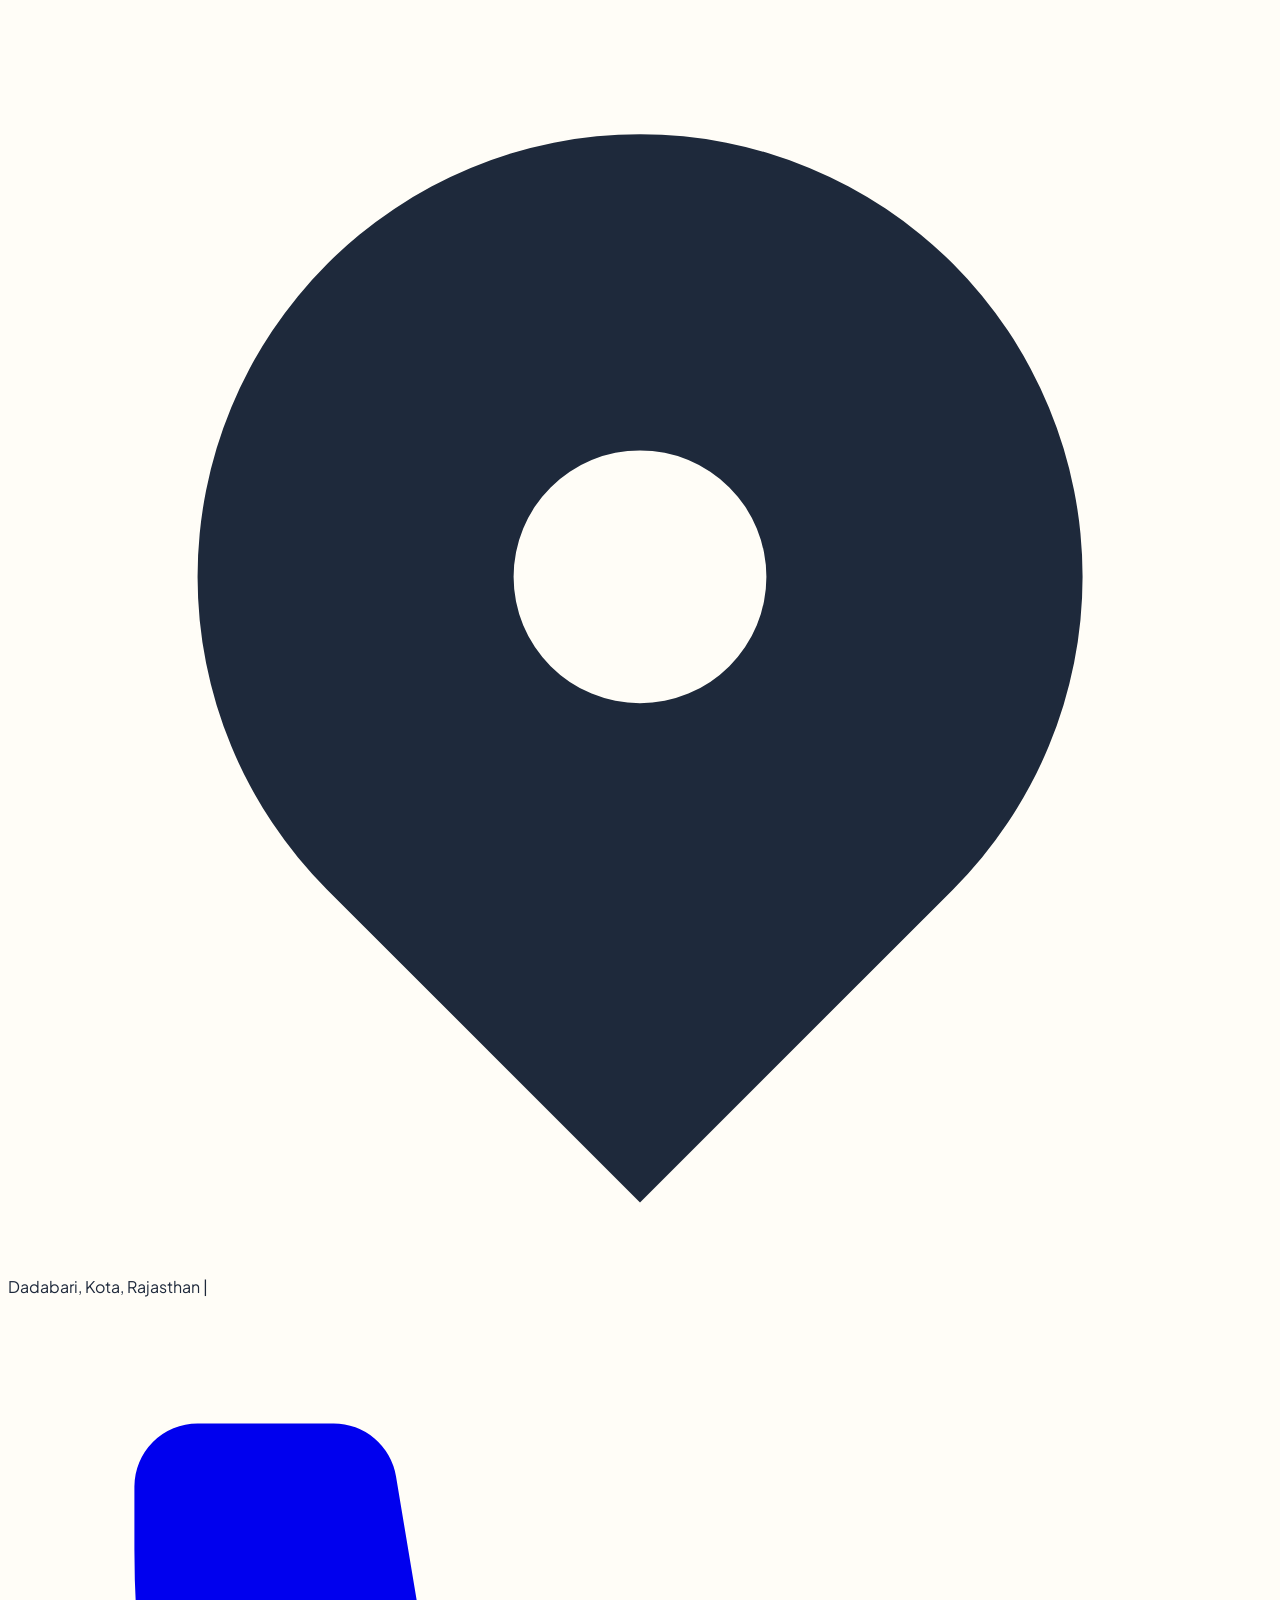
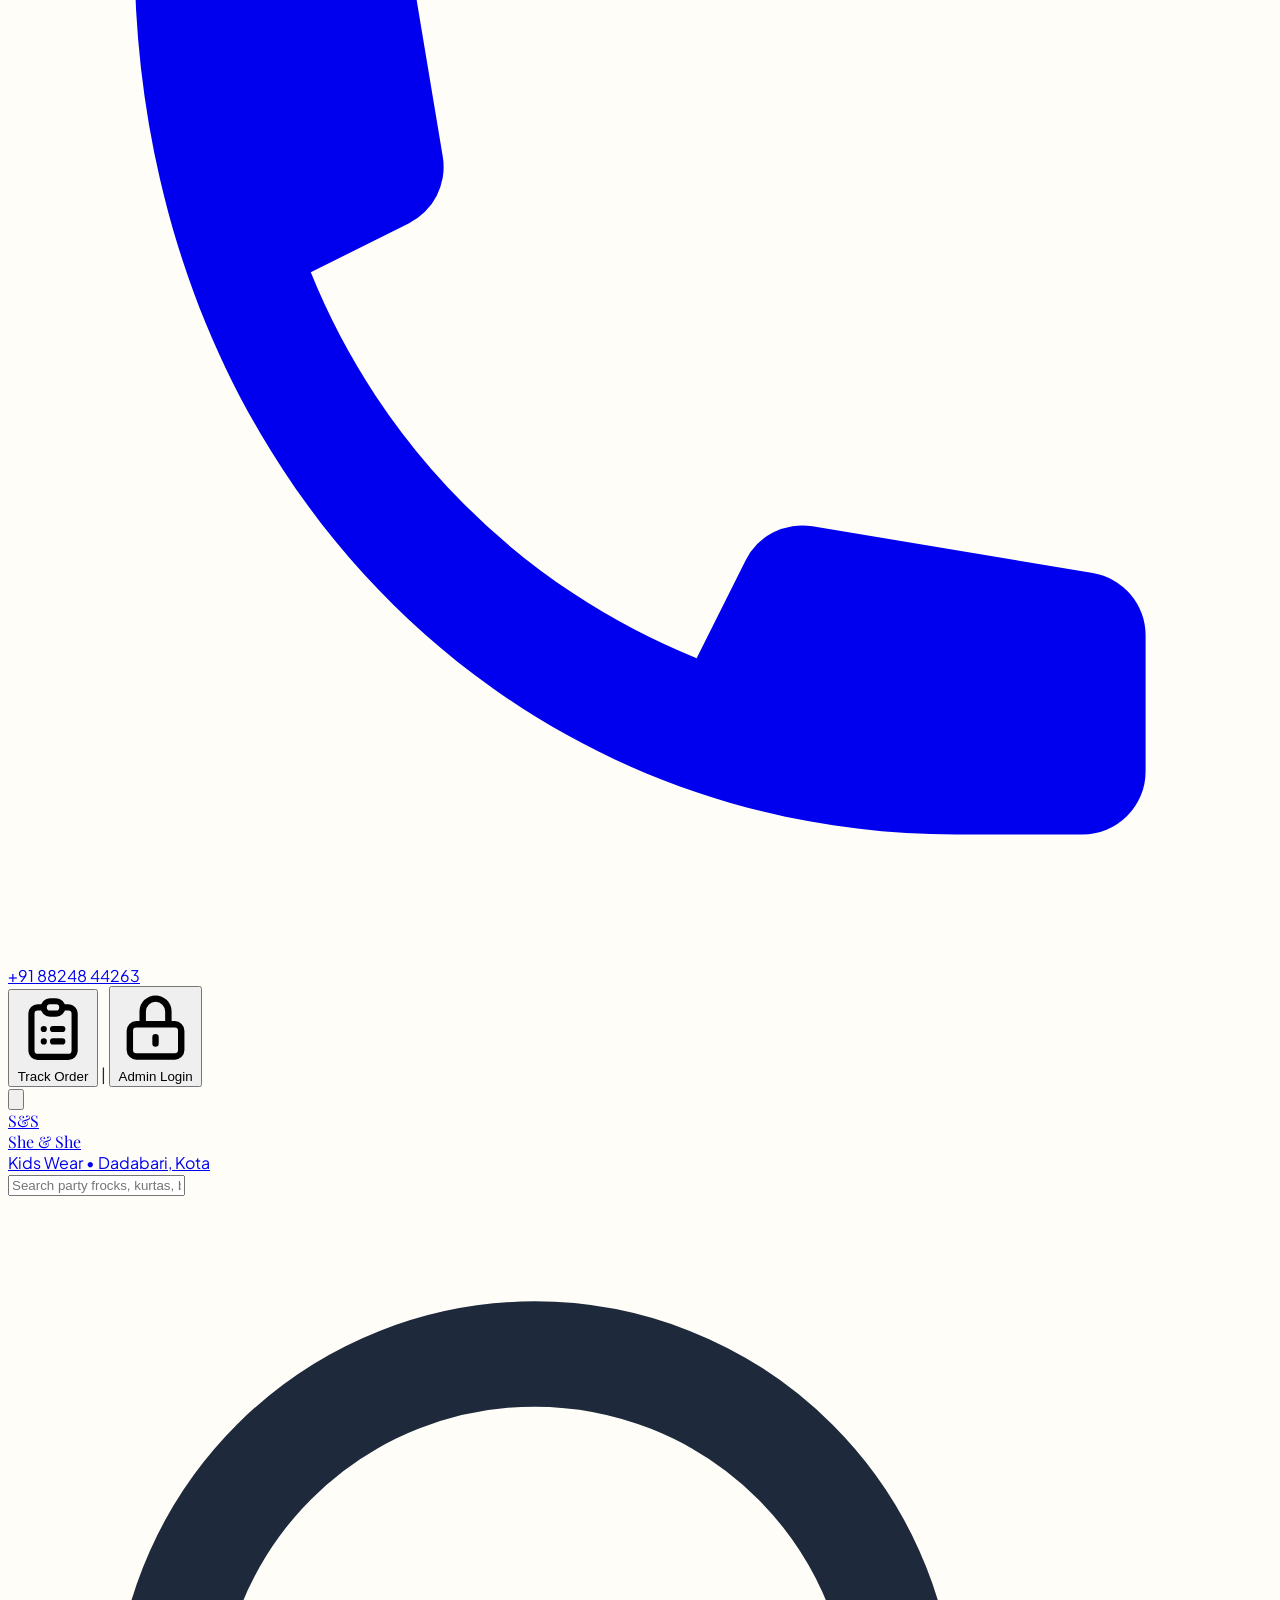
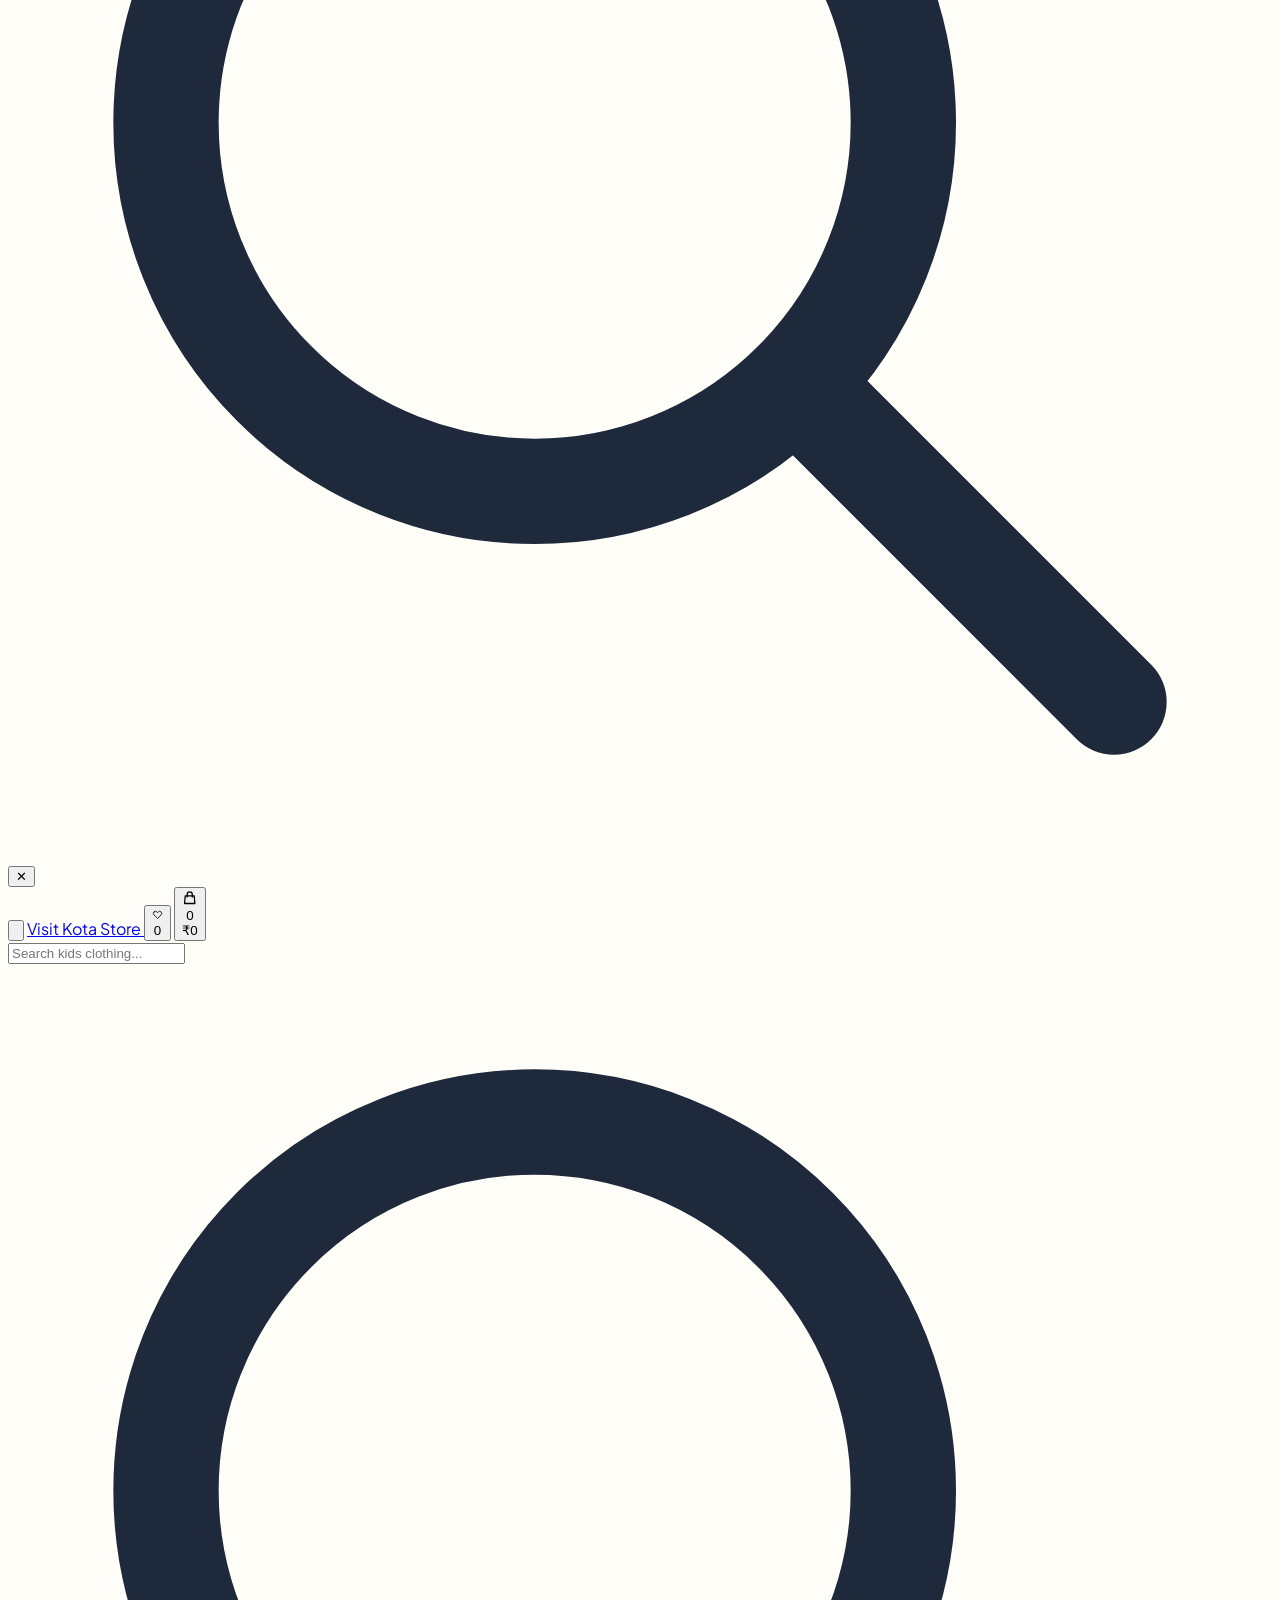
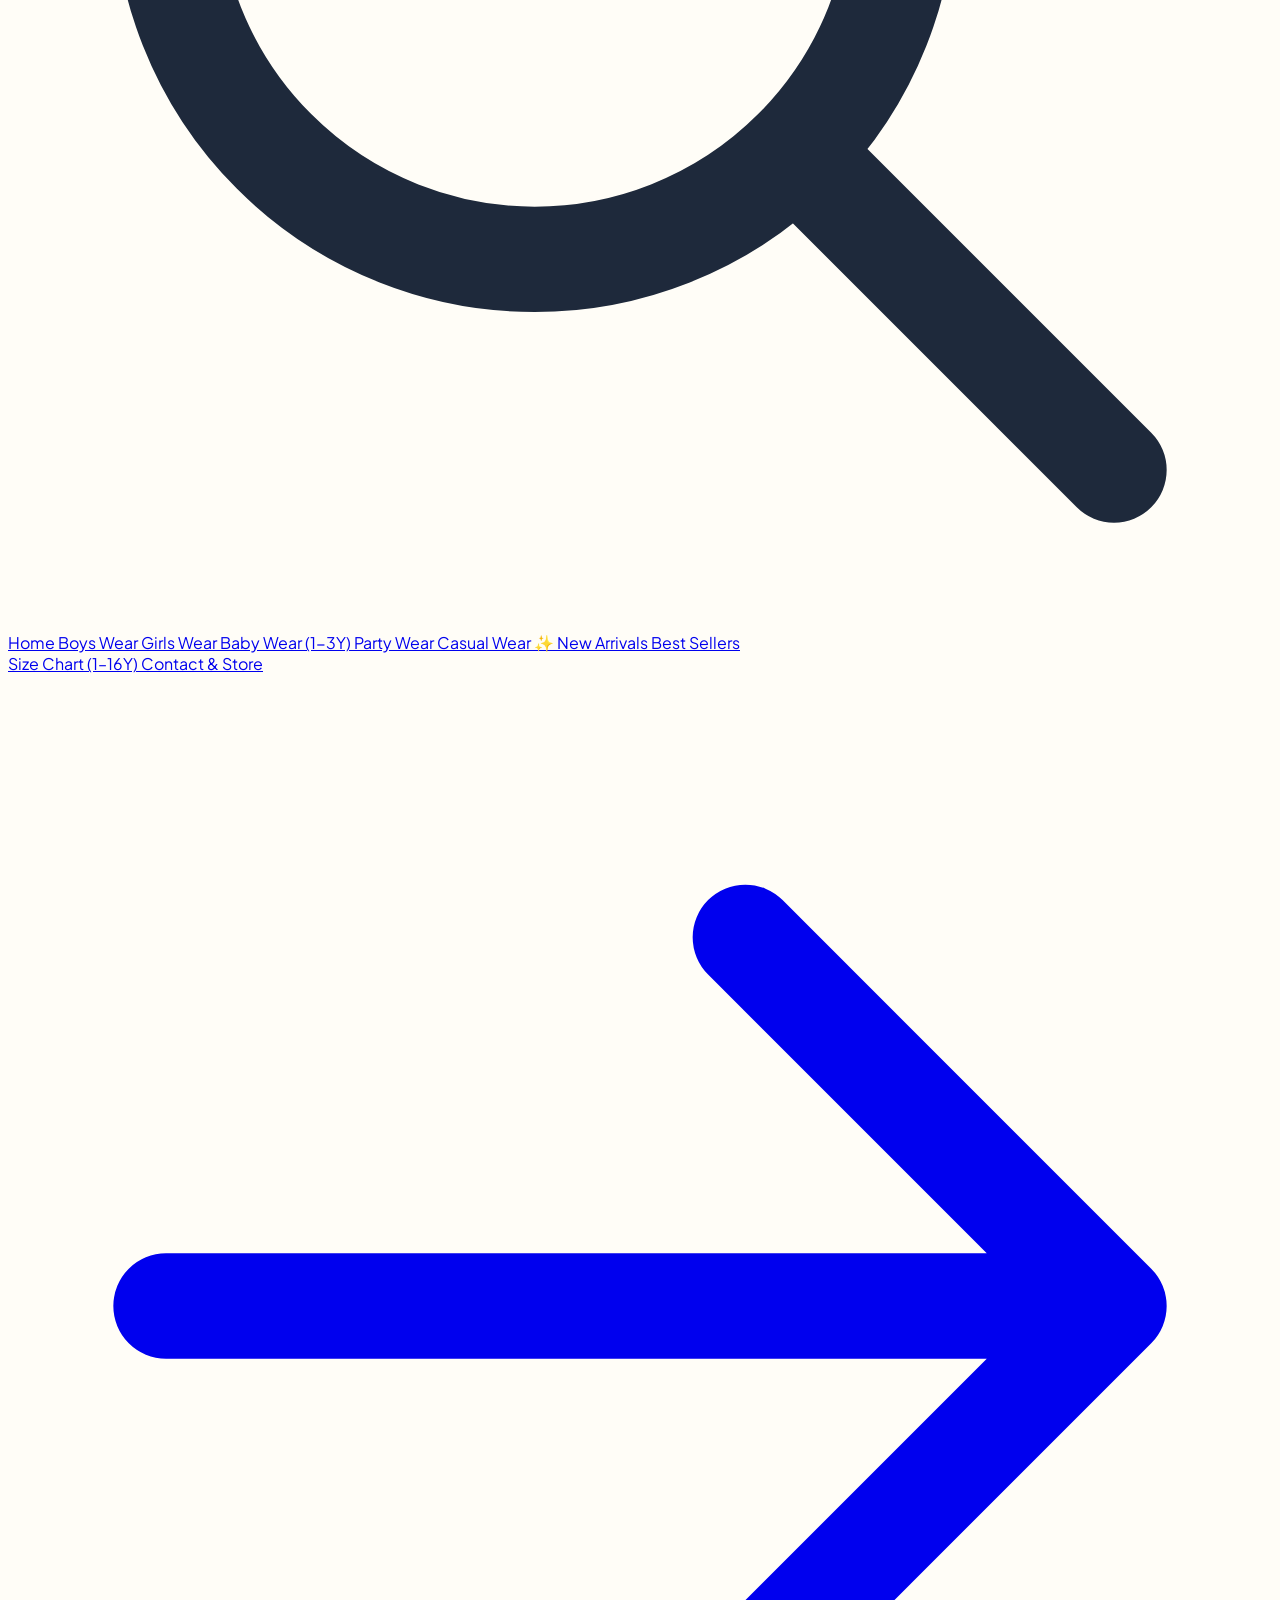
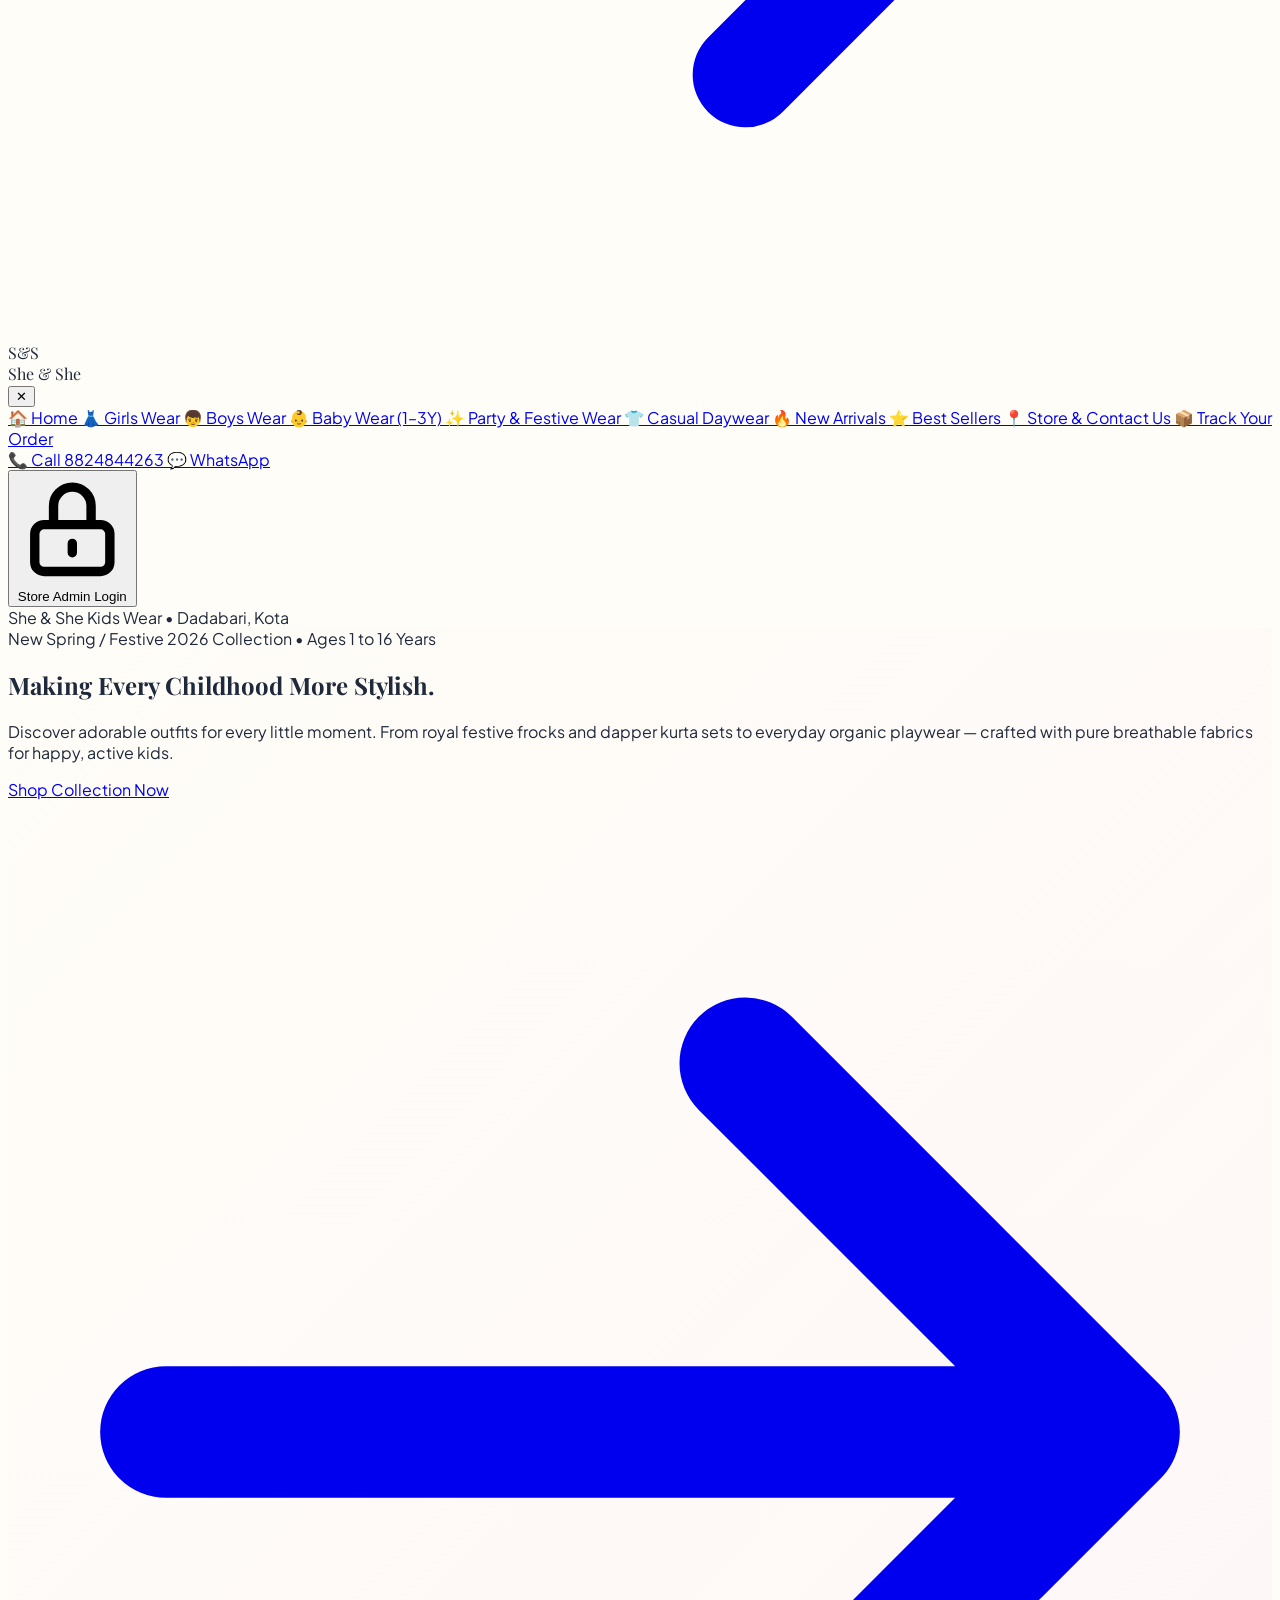
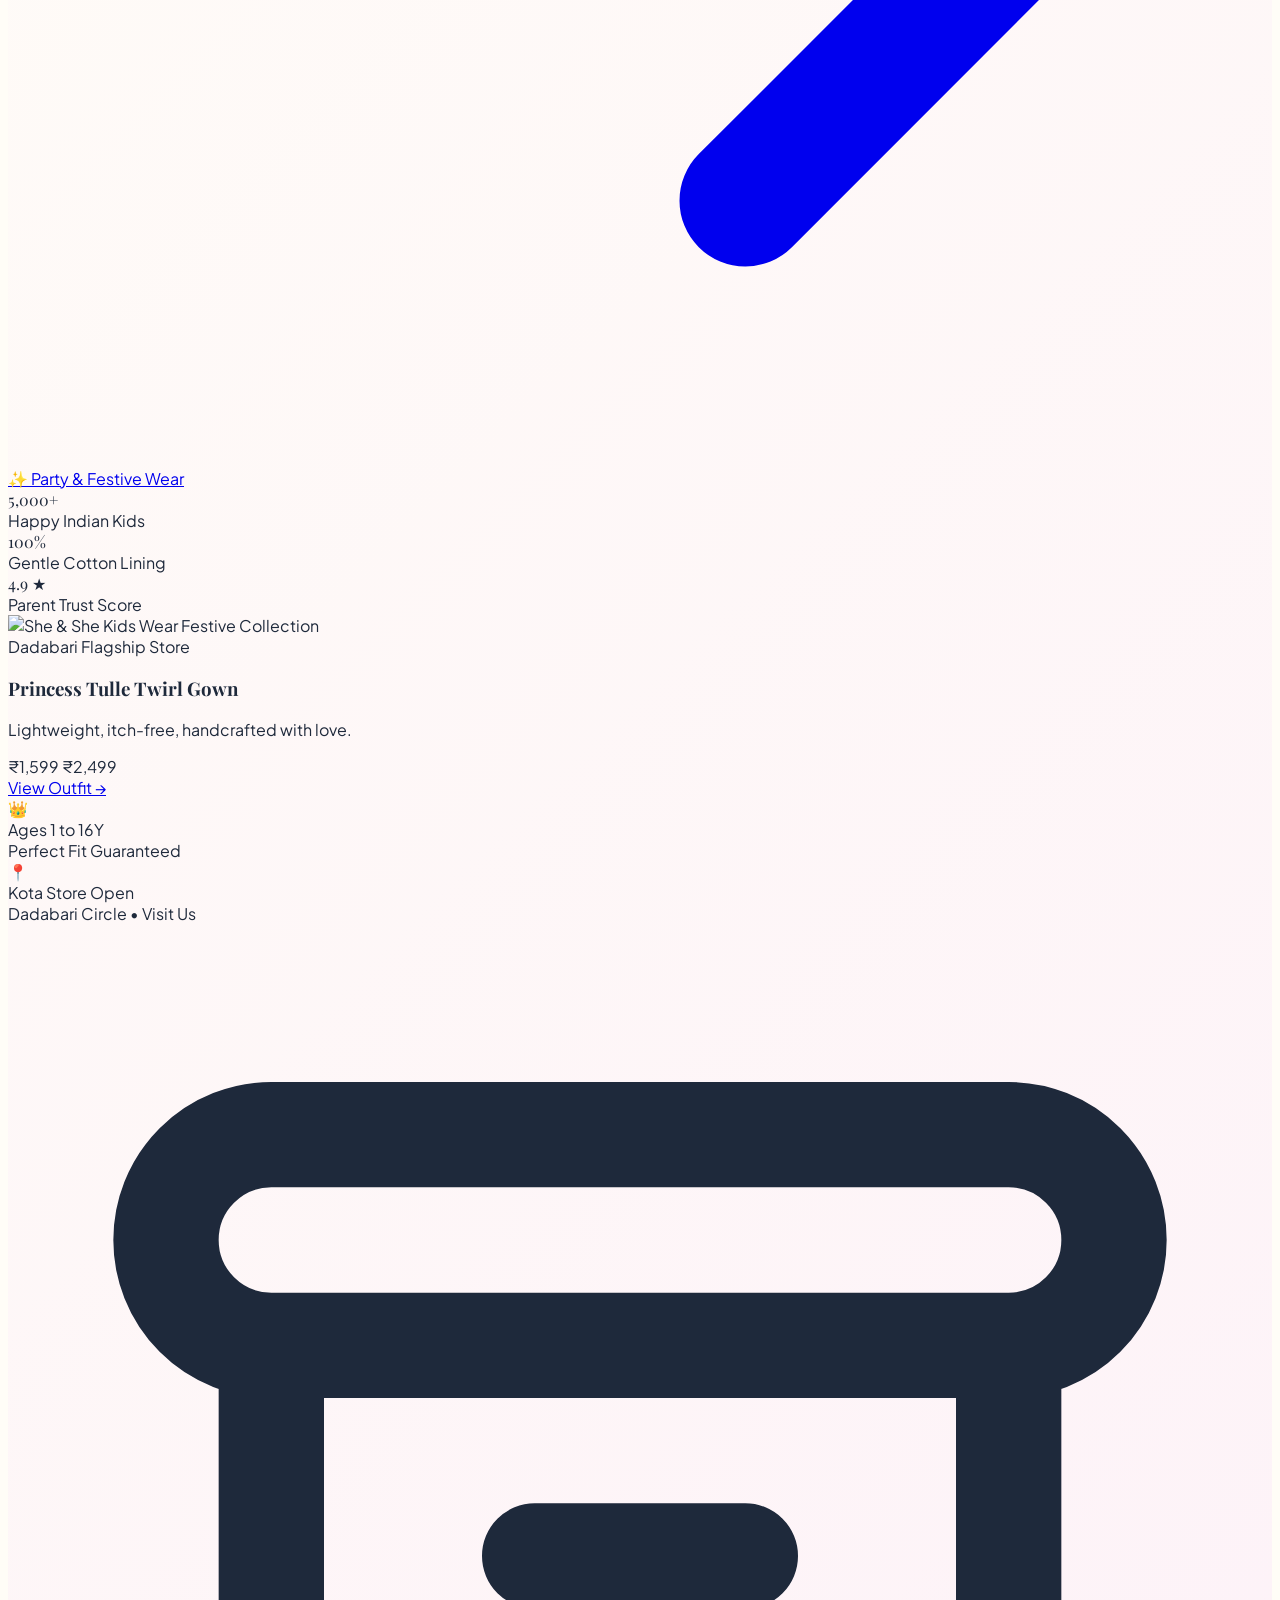
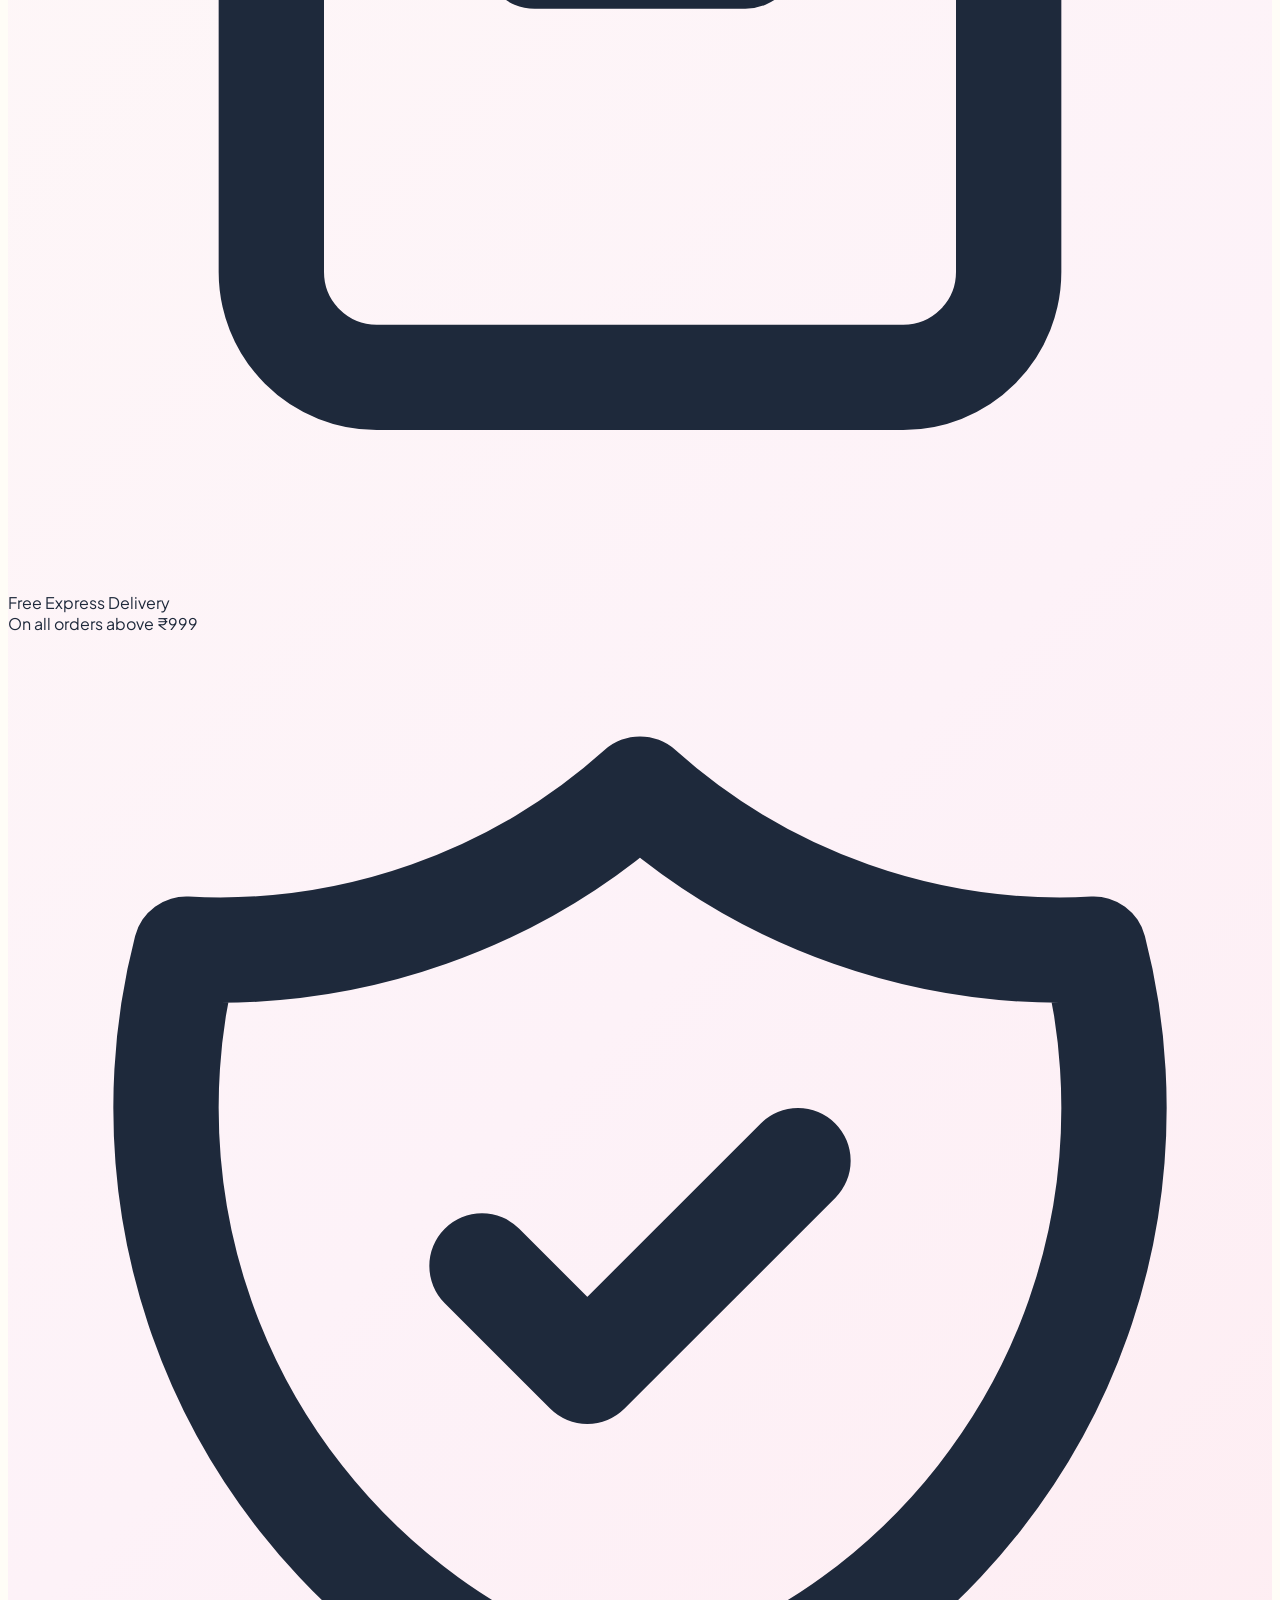
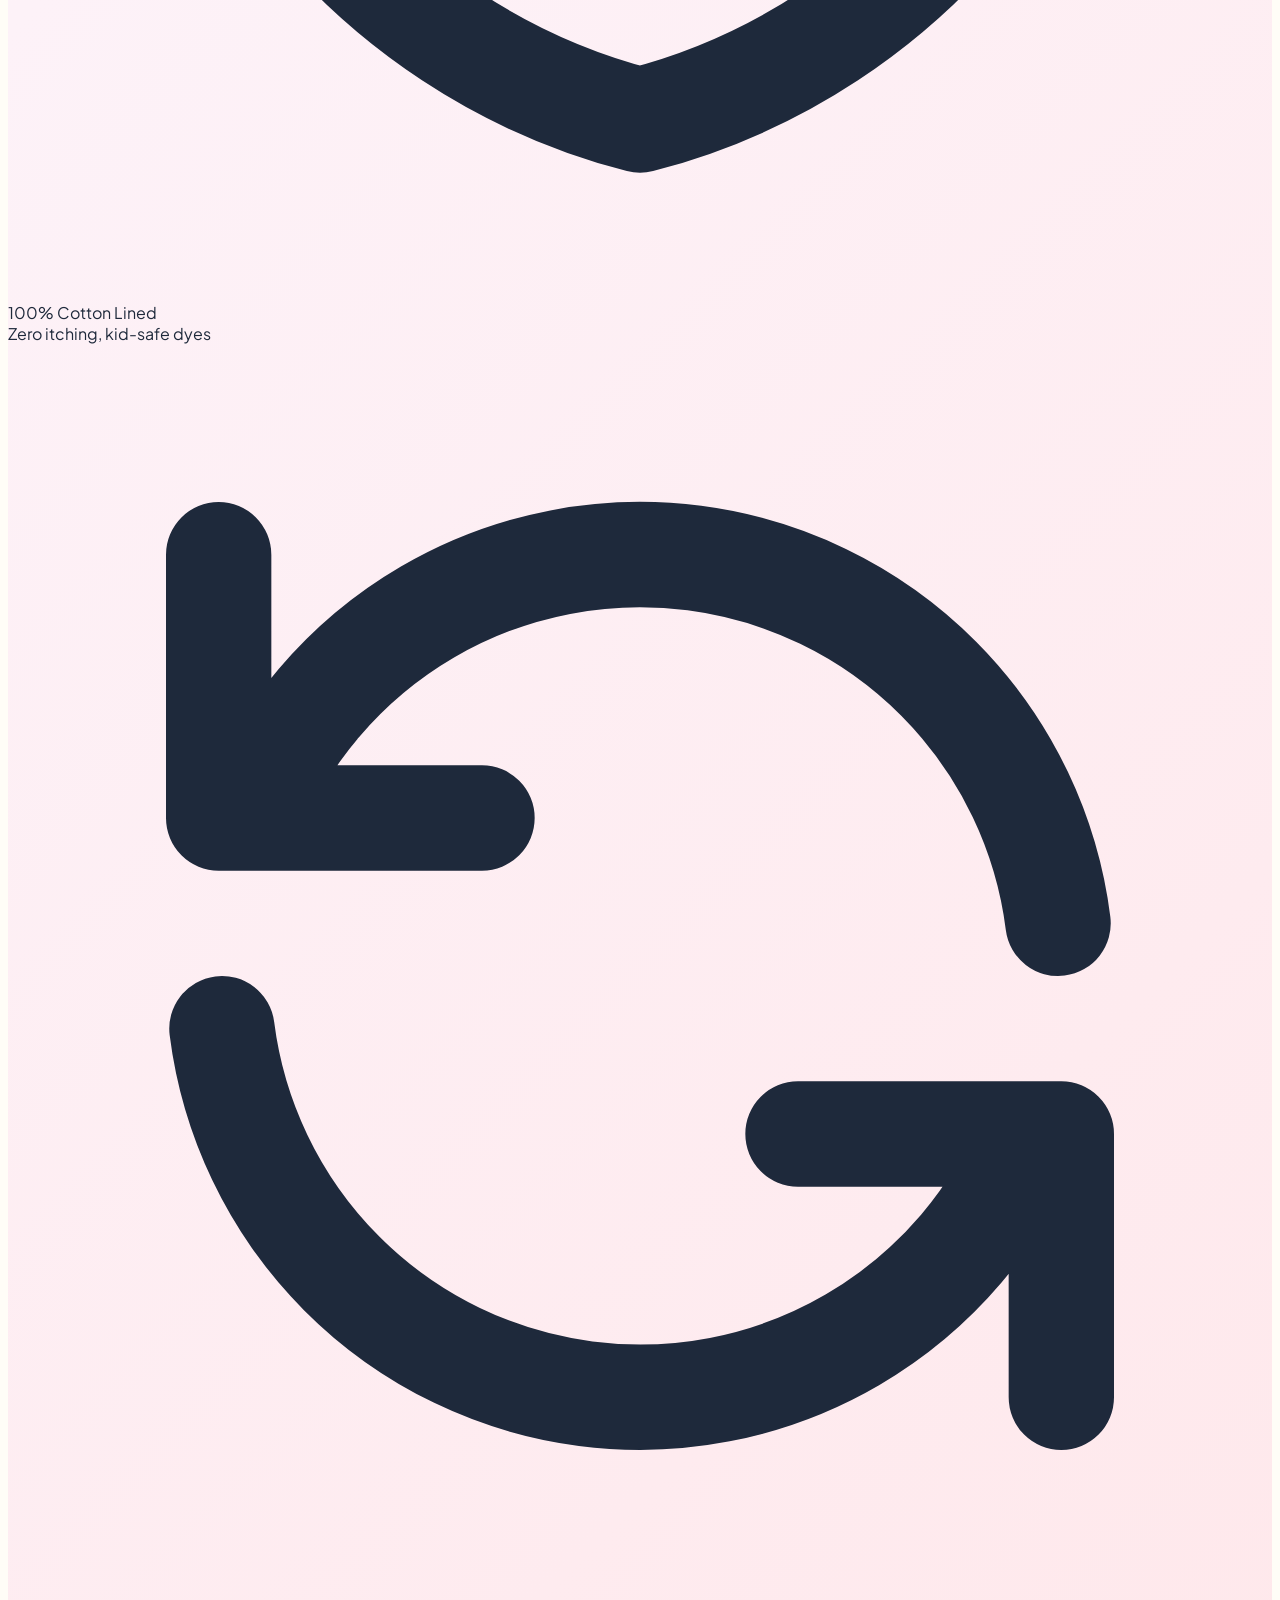
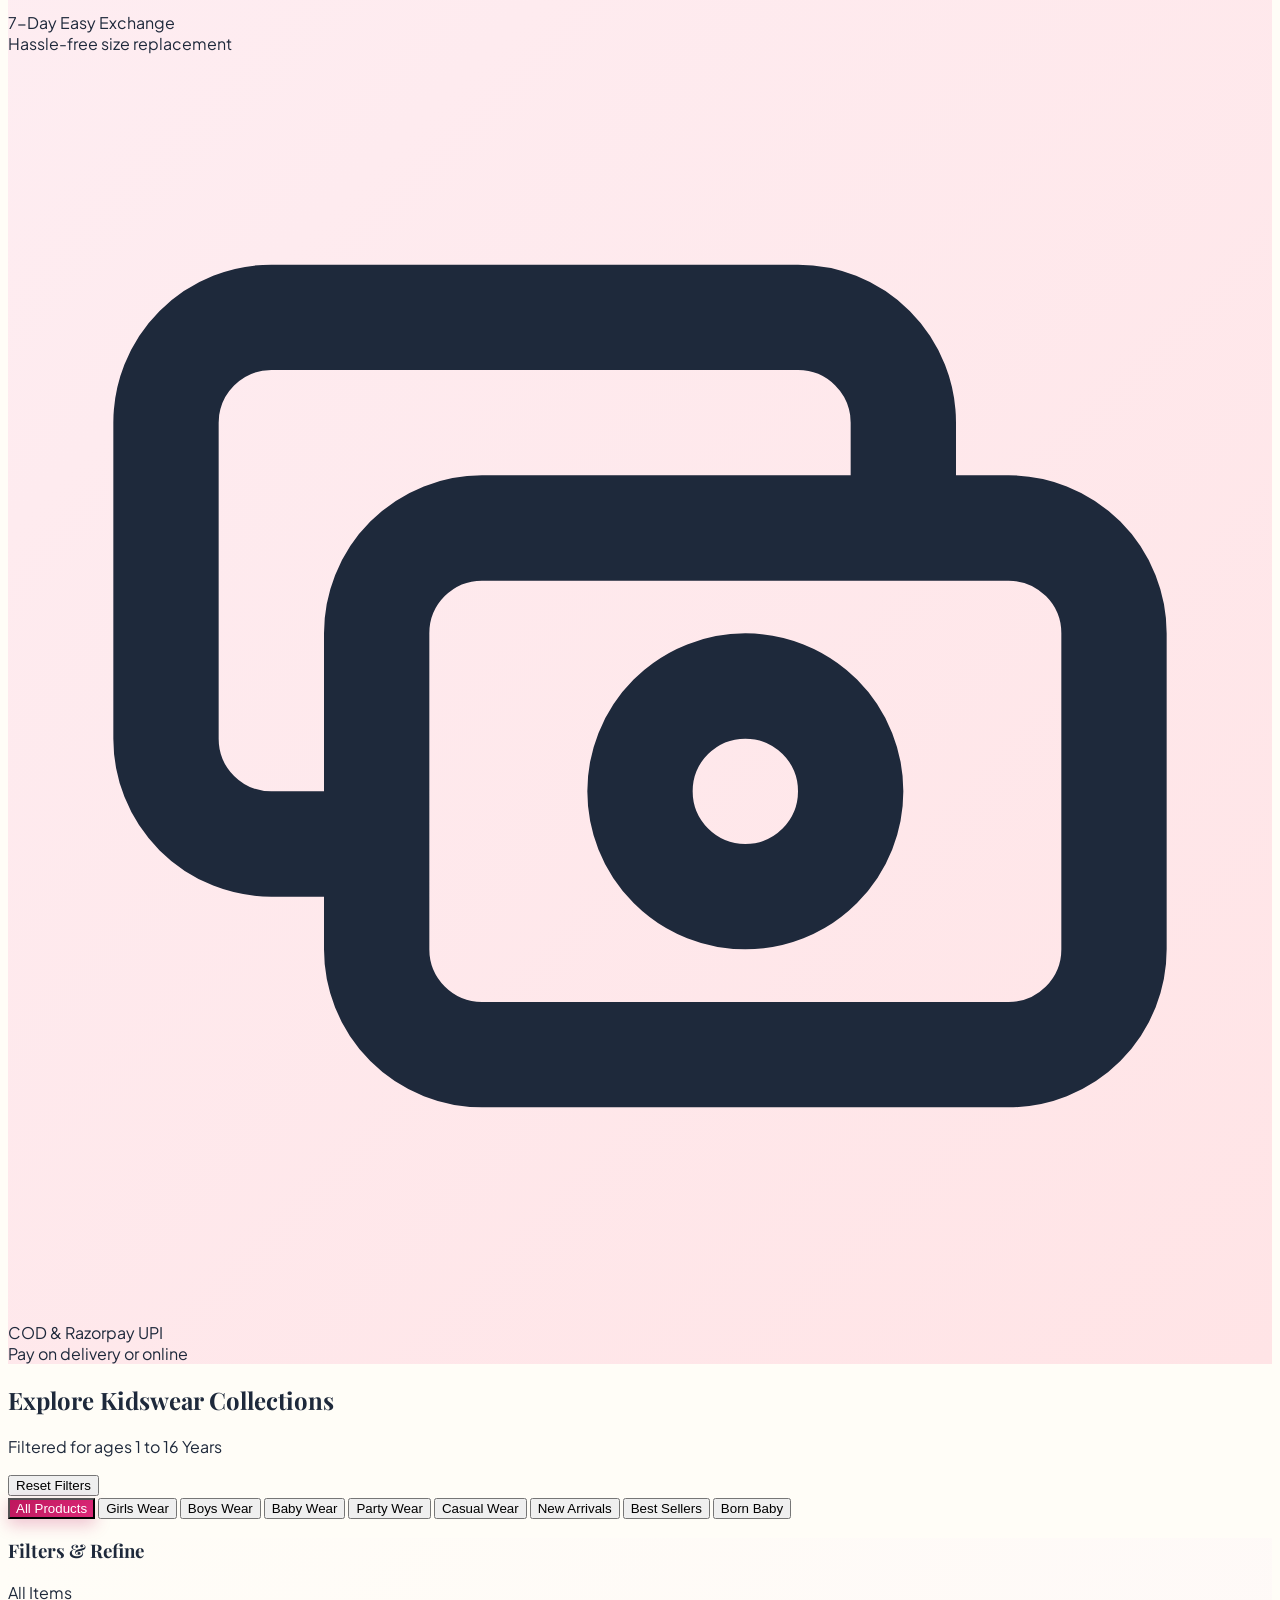
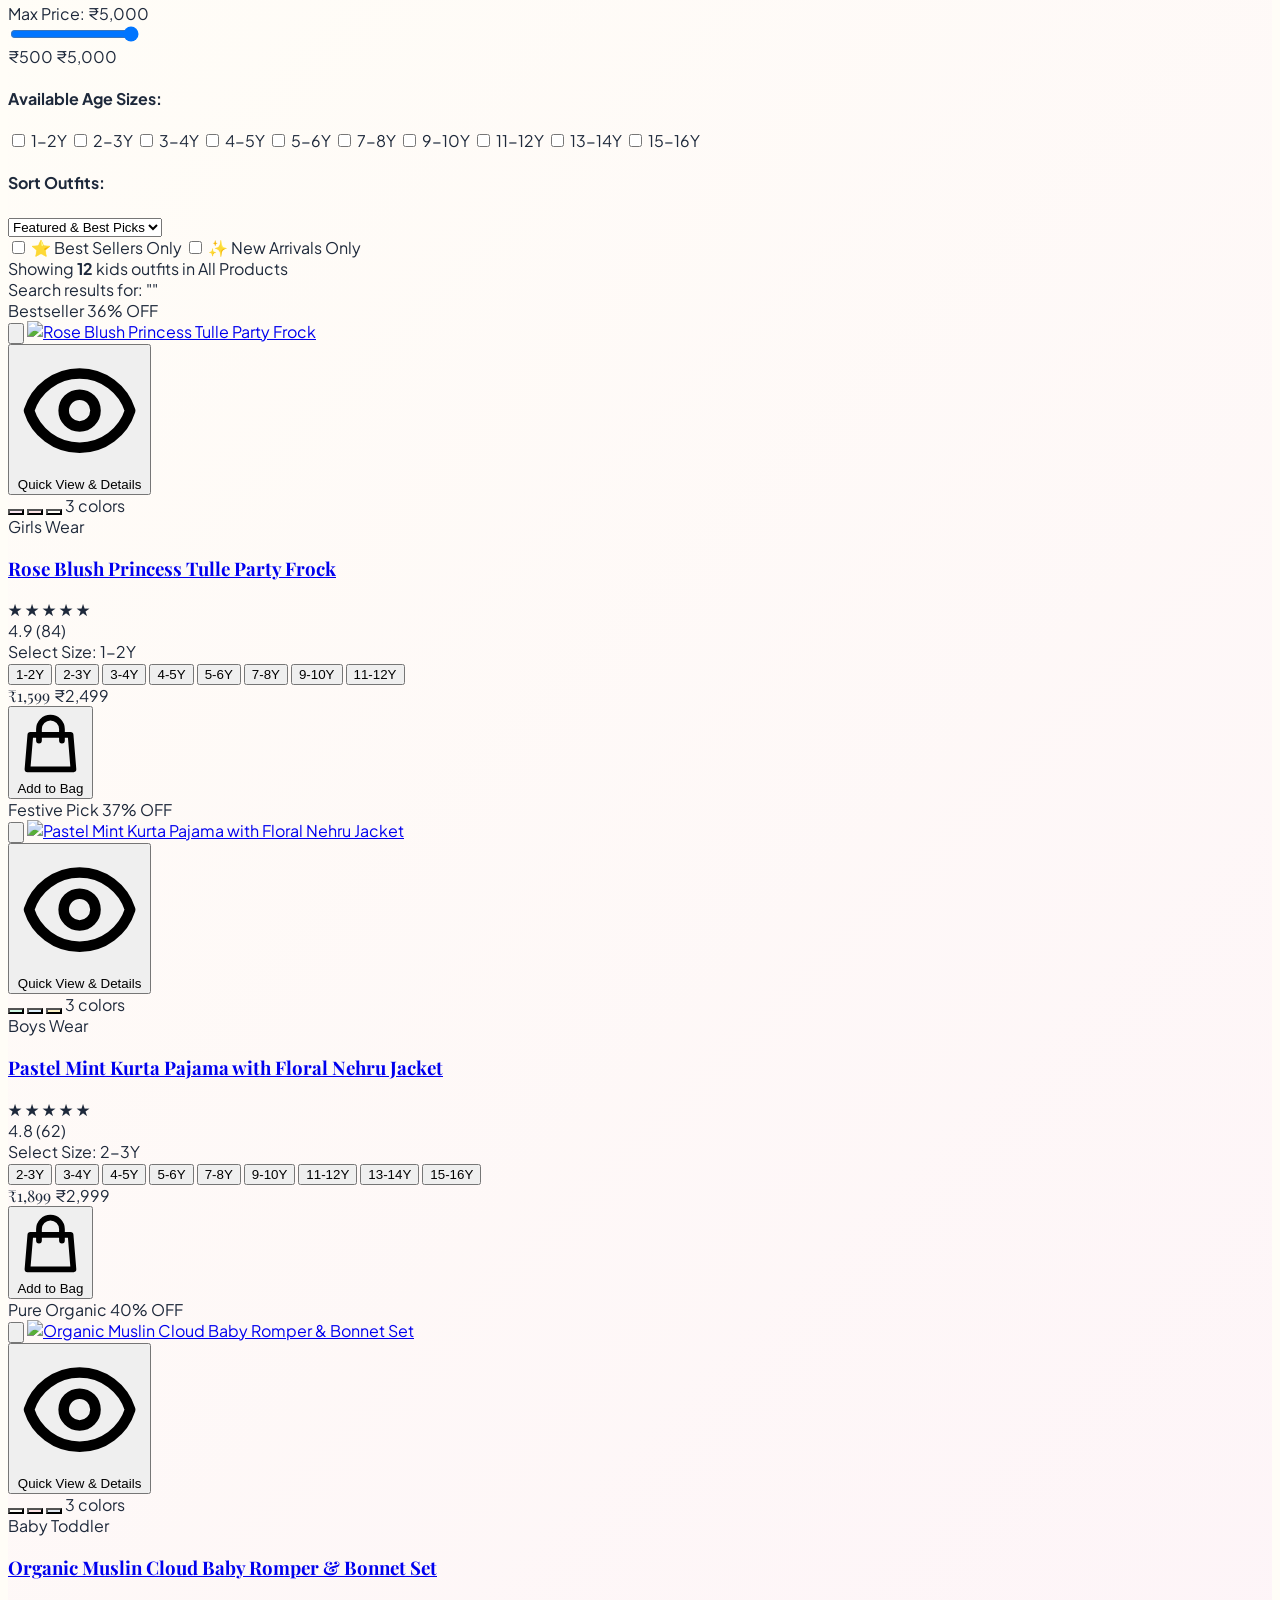
==== index.html @ 05eb4390 "feat: link official Instagram @she_n_she_kids_wear to footer gallery, contact section, and admin set" ====
<!DOCTYPE html>
<html lang="en" class="scroll-smooth">
<head>
  <meta charset="UTF-8" />
  <meta name="viewport" content="width=device-width, initial-scale=1.0" />
  
  <!-- SEO & Brand Meta -->
  <title>She & She Kids Wear | Premium Kids Clothing Store Kota</title>
  <meta name="description" content="Shop premium kids wear in Dadabari, Kota. Explore party frocks, festive kurtas, and organic baby clothes for ages 1-16. Stylish, soft, and affordable fashion." />
  <meta name="keywords" content="kids clothing Kota, She and She Kids Wear, Dadabari Kota, girls party wear, boys ethnic wear, baby clothes" />
  <meta name="theme-color" content="#FCE7F3" />

  <!-- Canonical URL & Sitemap -->
  <link rel="canonical" id="canonical-url" href="https://krishnaadwani76-web.github.io/she-and-she-kids-wear/" />
  <link rel="sitemap" type="application/xml" title="Sitemap" href="./sitemap.xml" />

  <!-- Single Page Apps for GitHub Pages redirect decoder -->
  <script type="text/javascript">
    (function(l) {
      if (l.search[1] === '/' ) {
        var decoded = l.search.slice(1).split('&').map(function(s) { 
          return s.replace(/~and~/g, '&');
        }).join('?');
        window.history.replaceState(null, null,
          l.pathname.slice(0, -1) + decoded + l.hash
        );
      }
    }(window.location));
  </script>

  <!-- Open Graph / Social Sharing -->
  <meta property="og:type" content="website" />
  <meta property="og:title" content="She & She Kids Wear | Premium Kids Clothing Store Kota" />
  <meta property="og:description" content="Shop premium kids wear in Dadabari, Kota. Explore party frocks, festive kurtas, and organic baby clothes for ages 1-16. Stylish, soft, and affordable fashion." />
  <meta property="og:url" content="https://krishnaadwani76-web.github.io/she-and-she-kids-wear/" />
  <meta property="og:image" content="https://images.unsplash.com/photo-1622290291468-a28f7a7dc6a8?auto=format&fit=crop&w=1200&q=80" />

  <!-- Google Fonts Preconnect -->
  <link rel="preconnect" href="https://fonts.googleapis.com" />
  <link rel="preconnect" href="https://fonts.gstatic.com" crossorigin />
  <link href="https://fonts.googleapis.com/css2?family=Caveat:wght@600;700&family=Playfair+Display:ital,wght@0,500;0,600;0,700;0,800;1,500&family=Plus+Jakarta+Sans:wght@300;400;500;600;700;800&display=swap" rel="stylesheet" />

  <!-- Tailwind CSS CDN with Full Custom Pastel Theme Config -->
  <script src="https://cdn.tailwindcss.com"></script>
  <script>
    tailwind.config = {
      theme: {
        extend: {
          colors: {
            rose: {
              50: '#FDF2F8',
              100: '#FCE7F3',
              200: '#FBCFE8',
              300: '#F472B6',
              400: '#E879F9',
              500: '#EC4899',
              600: '#DB2777',
              700: '#BE185D',
              800: '#9D174D',
              900: '#831843',
              950: '#500724',
            },
            peach: {
              50: '#FFF1F2',
              100: '#FFE4E6',
              200: '#FECDD3',
              300: '#FDA4AF',
              400: '#FB7185',
              500: '#F43F5E',
            },
            cream: {
              50: '#FFFDF7',
              100: '#FEF9C3',
              200: '#FEF08A',
              300: '#FDE047',
            }
          },
          fontFamily: {
            serif: ['Playfair Display', 'Georgia', 'serif'],
            sans: ['Plus Jakarta Sans', 'system-ui', 'sans-serif'],
            hand: ['Caveat', 'cursive'],
          }
        }
      }
    }
  </script>

  <!-- Razorpay Checkout SDK (Official) -->
  <script src="https://checkout.razorpay.com/v1/checkout.js" defer></script>

  <!-- Custom Stylesheet -->
  <link rel="stylesheet" href="./css/styles.css" />
</head>
<body class="bg-cream-50 text-slate-800 antialiased selection:bg-rose-200 selection:text-rose-900 min-h-screen flex flex-col">
  
  <!-- Main Single Page Application Root -->
  <div id="app" class="flex-1 flex flex-col"></div>

  <!-- Toast Container -->
  <div id="toast-container" class="fixed bottom-5 right-5 z-[9999] flex flex-col gap-2.5 max-w-sm pointer-events-none"></div>

  <!-- Runtime Environment Variables (Optional Backend Configuration) -->
  <script src="./js/env.js?v=2.7"></script>

  <!-- Main ES Module Application Script -->
  <script type="module" src="./js/app.js?v=2.7"></script>
</body>
</html>
---- css/styles.css ----
/* 
  She & She Kids Wear - Premium E-Commerce Stylesheet
  Soft pastel pink, cream, light peach, and white luxury palette.
*/

@import url('https://fonts.googleapis.com/css2?family=Playfair+Display:ital,wght@0,500;0,600;0,700;0,800;1,500&family=Plus+Jakarta+Sans:wght@300;400;500;600;700;800&family=Caveat:wght@600;700&display=swap');

:root {
  --font-serif: 'Playfair Display', Georgia, serif;
  --font-sans: 'Plus Jakarta Sans', system-ui, -apple-system, sans-serif;
  --font-hand: 'Caveat', cursive;

  --color-pink-soft: #FCE7F3;
  --color-pink-50: #FDF2F8;
  --color-peach-soft: #FFE4E6;
  --color-peach-50: #FFF1F2;
  --color-cream-soft: #FFFDF7;
  --color-cream-100: #FEF9C3;
  --color-rose-deep: #BE185D;
  --color-rose-600: #E11D48;
  --color-rose-dark: #9D174D;
  --color-gold: #F59E0B;
}

/* Custom Base Typography */
body {
  font-family: var(--font-sans);
  background-color: #FFFDF7;
  color: #1E293B;
  -webkit-font-smoothing: antialiased;
  -moz-osx-font-smoothing: grayscale;
  overflow-x: hidden;
}

h1, h2, h3, .font-serif {
  font-family: var(--font-serif);
}

.font-hand {
  font-family: var(--font-hand);
}

/* Custom Scrollbar */
::-webkit-scrollbar {
  width: 8px;
  height: 8px;
}
::-webkit-scrollbar-track {
  background: #FFFDF7;
}
::-webkit-scrollbar-thumb {
  background: #FBCFE8;
  border-radius: 9999px;
}
::-webkit-scrollbar-thumb:hover {
  background: #F472B6;
}

/* Pastel Shimmer & Glow Effects */
.bg-pastel-gradient {
  background: linear-gradient(135deg, #FFFDF7 0%, #FDF2F8 50%, #FFE4E6 100%);
}

.bg-hero-glow {
  background: radial-gradient(circle at 70% 30%, rgba(252, 231, 243, 0.7) 0%, rgba(255, 241, 242, 0.5) 45%, rgba(255, 253, 247, 0) 70%);
}

.shadow-pastel {
  box-shadow: 0 10px 30px -5px rgba(244, 114, 182, 0.15), 0 4px 6px -2px rgba(244, 114, 182, 0.05);
}

.shadow-pastel-lg {
  box-shadow: 0 20px 40px -15px rgba(219, 39, 119, 0.2);
}

/* Smooth Image Transitions */
.image-zoom-container {
  overflow: hidden;
}
.image-zoom-container img {
  transition: transform 0.6s cubic-bezier(0.16, 1, 0.3, 1);
}
.image-zoom-container:hover img {
  transform: scale(1.06);
}

/* Floating animation for badge stickers */
@keyframes softFloat {
  0%, 100% {
    transform: translateY(0px) rotate(0deg);
  }
  50% {
    transform: translateY(-6px) rotate(1deg);
  }
}

.animate-soft-float {
  animation: softFloat 4s ease-in-out infinite;
}

/* Micro Heart Animation */
@keyframes heartPop {
  0% { transform: scale(1); }
  50% { transform: scale(1.3); }
  100% { transform: scale(1); }
}

.animate-heart-pop {
  animation: heartPop 0.3s ease-out;
}

/* Size Pill Selection Indicator */
.size-btn.active {
  background-color: #BE185D !important;
  color: #FFFFFF !important;
  border-color: #BE185D !important;
  box-shadow: 0 4px 12px rgba(190, 24, 93, 0.3);
}

/* Color Swatch Selection */
.color-swatch.active {
  ring-width: 2px;
  --tw-ring-color: #BE185D;
  --tw-ring-offset-width: 2px;
  transform: scale(1.1);
}

/* Category Filter Active */
.category-tab.active {
  background: linear-gradient(135deg, #BE185D 0%, #DB2777 100%);
  color: #FFFFFF;
  box-shadow: 0 6px 16px rgba(190, 24, 93, 0.25);
}

/* Print Invoice Styles */
@media print {
  body * {
    visibility: hidden;
  }
  #order-invoice-area, #order-invoice-area * {
    visibility: visible;
  }
  #order-invoice-area {
    position: absolute;
    left: 0;
    top: 0;
    width: 100%;
  }
}
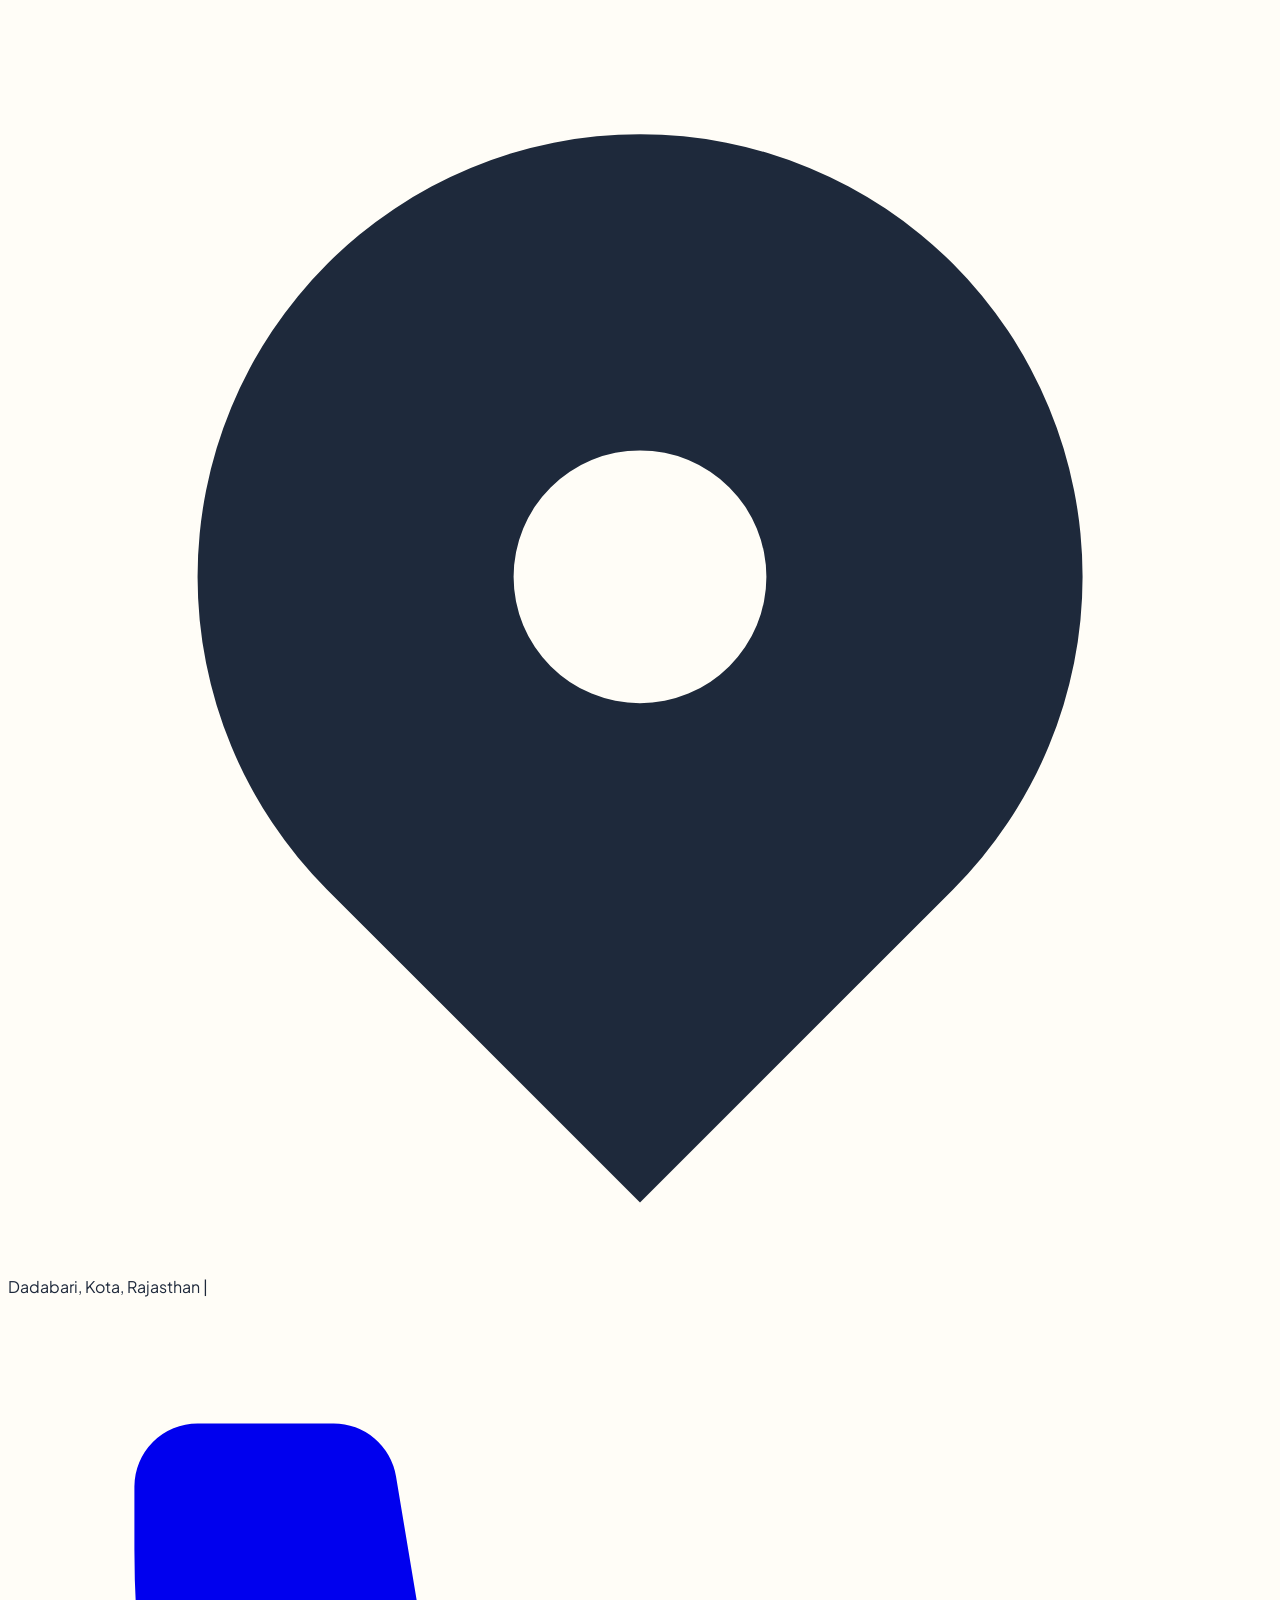
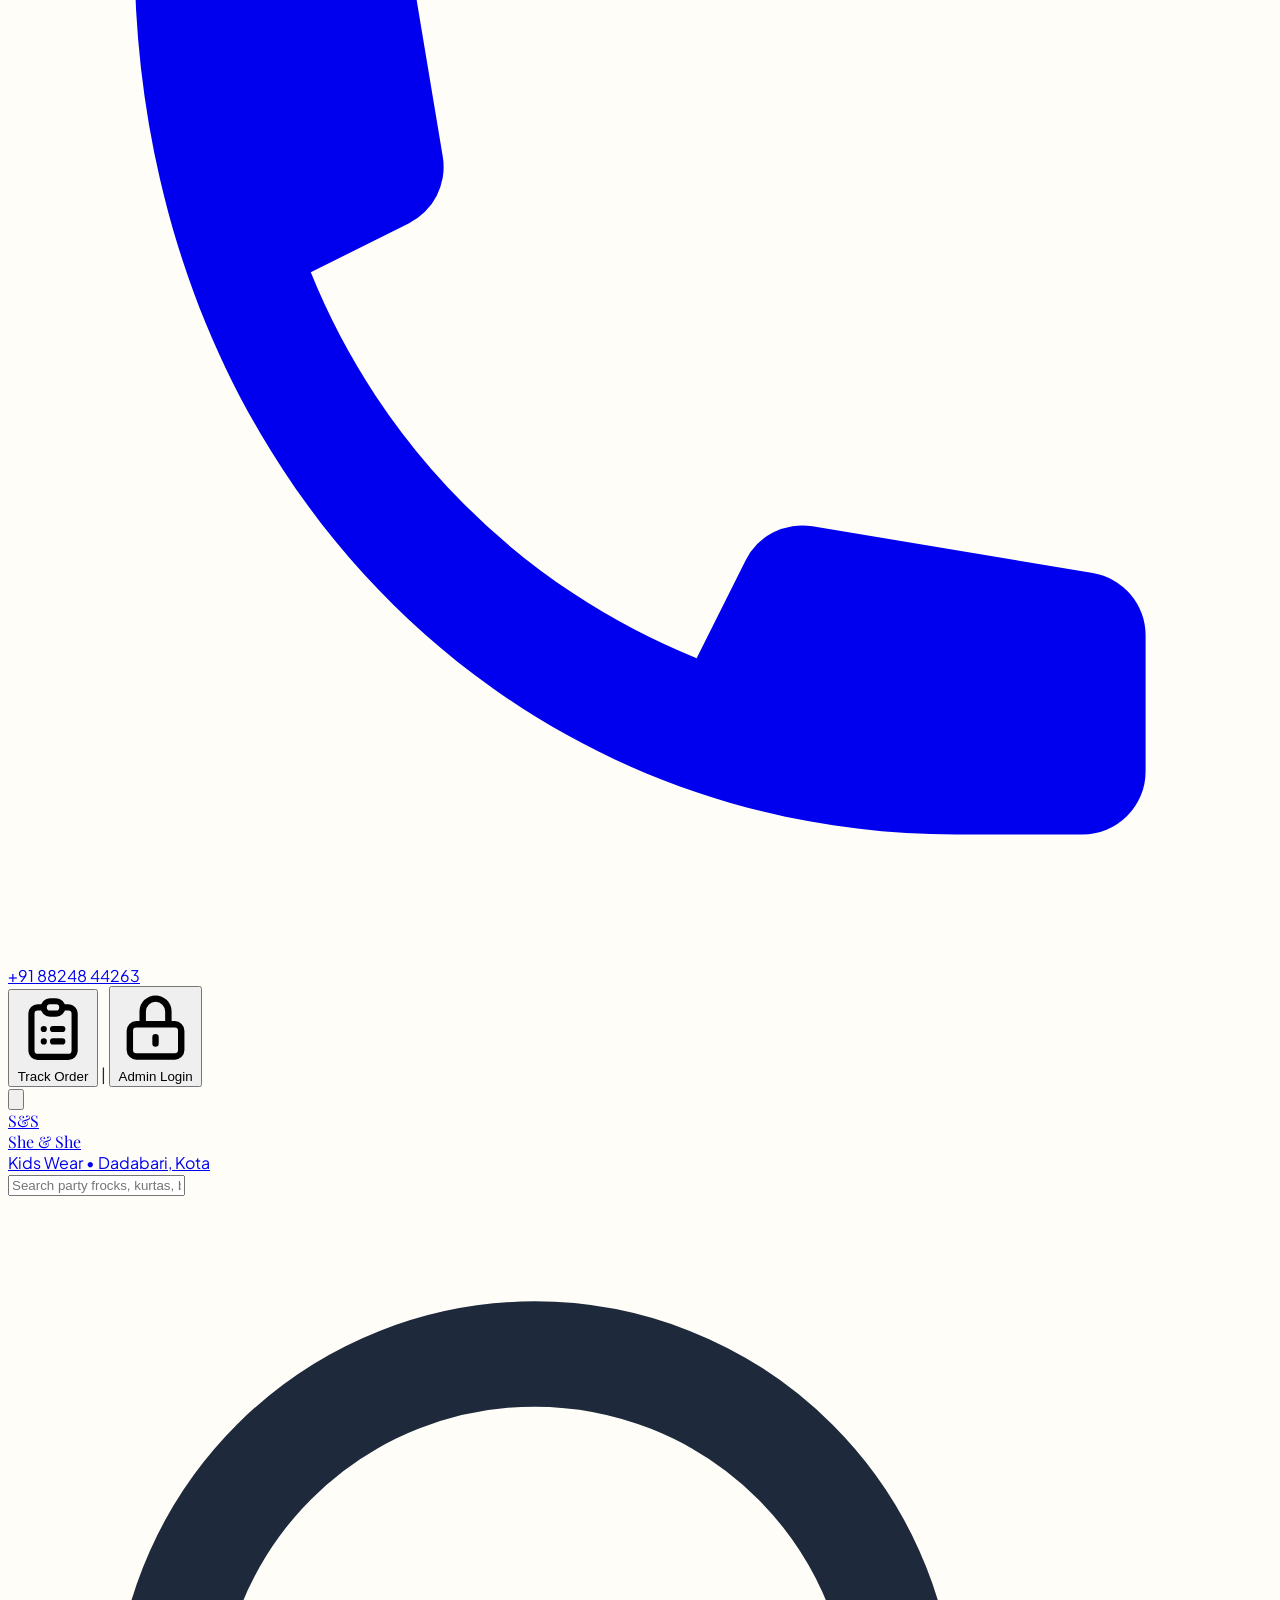
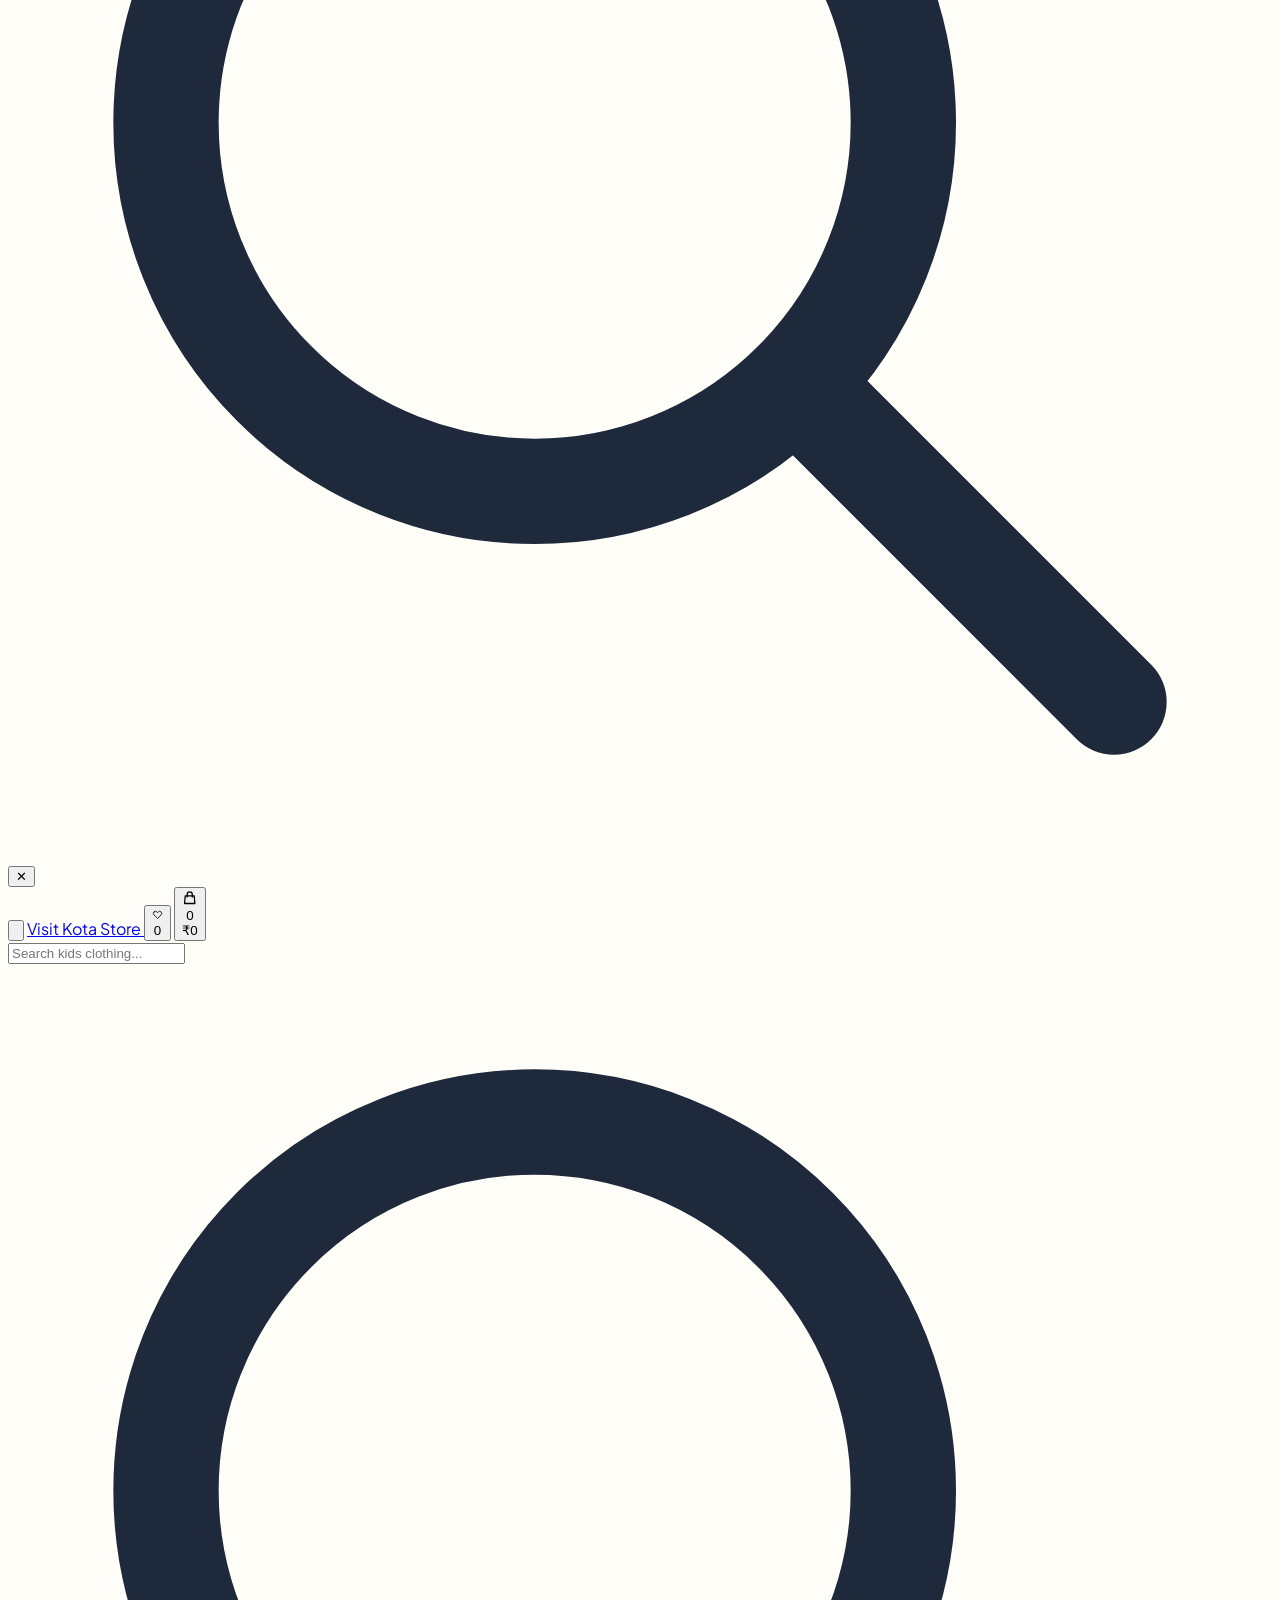
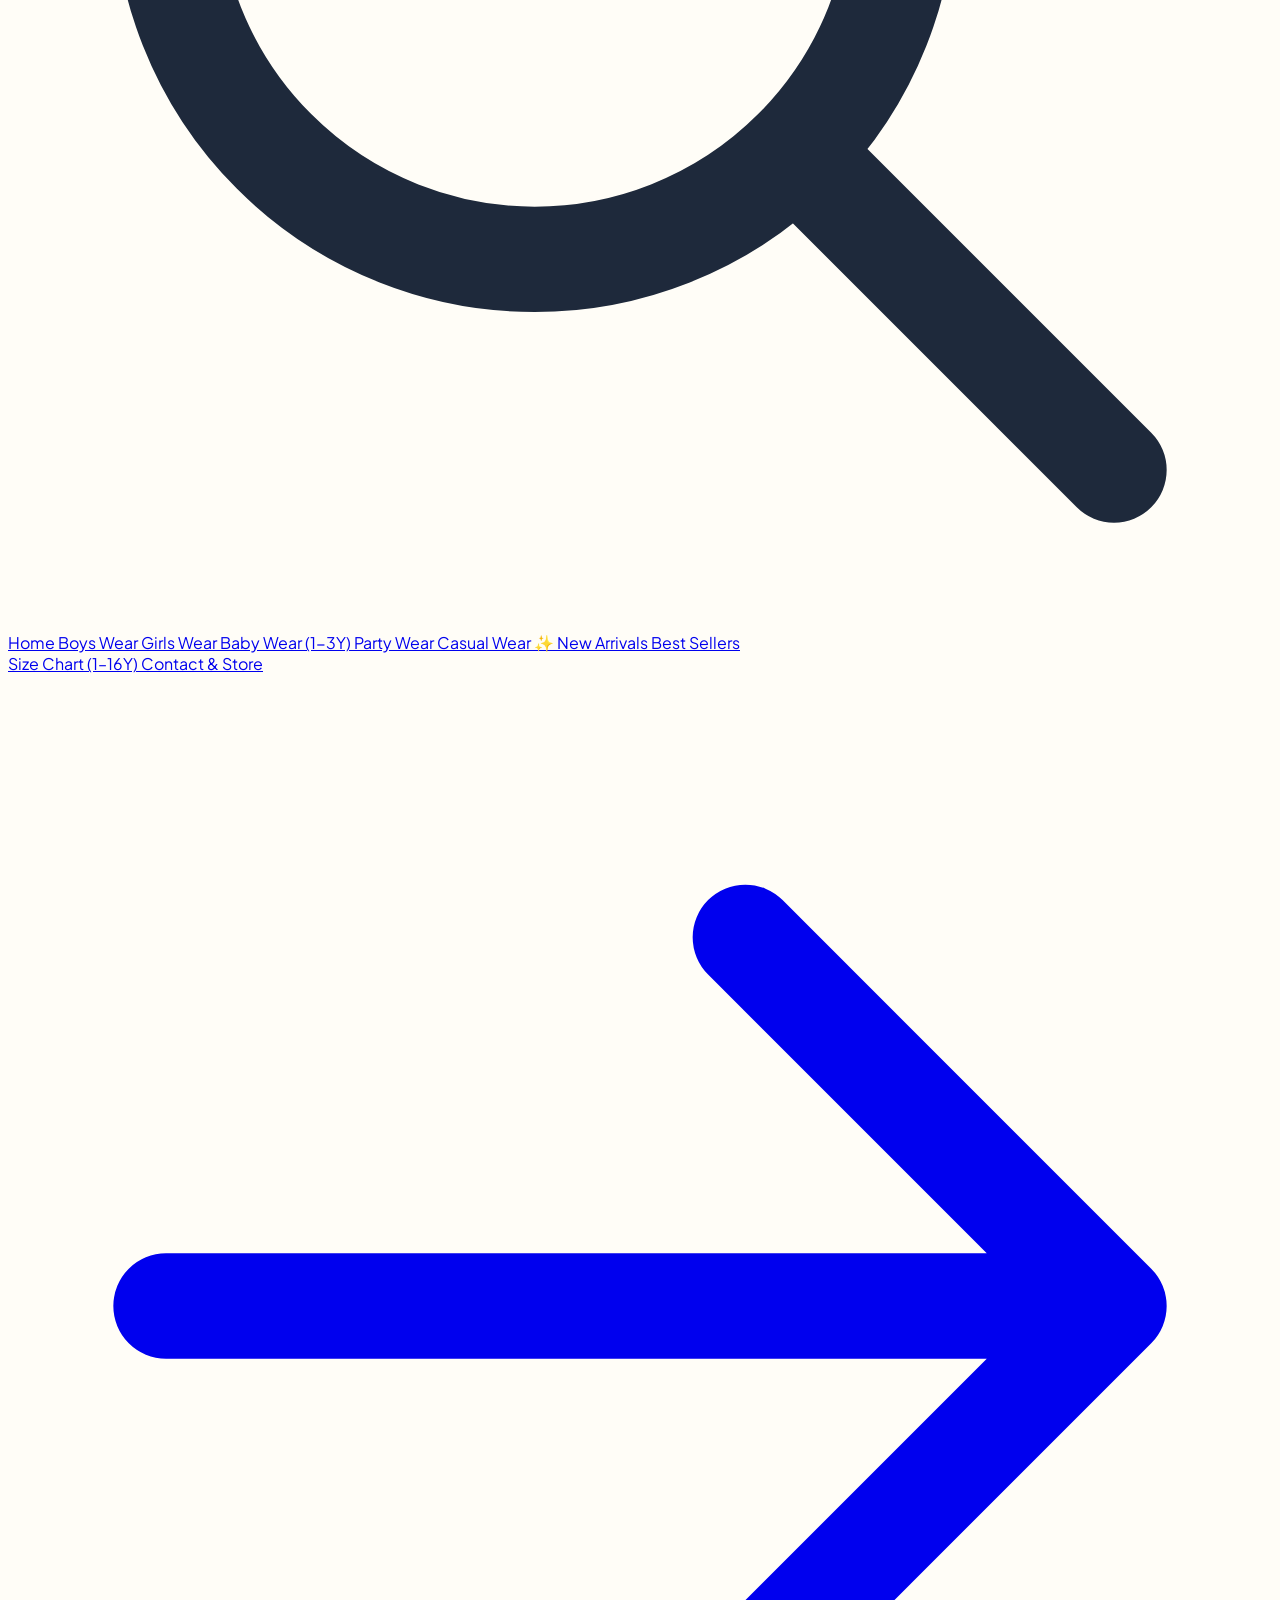
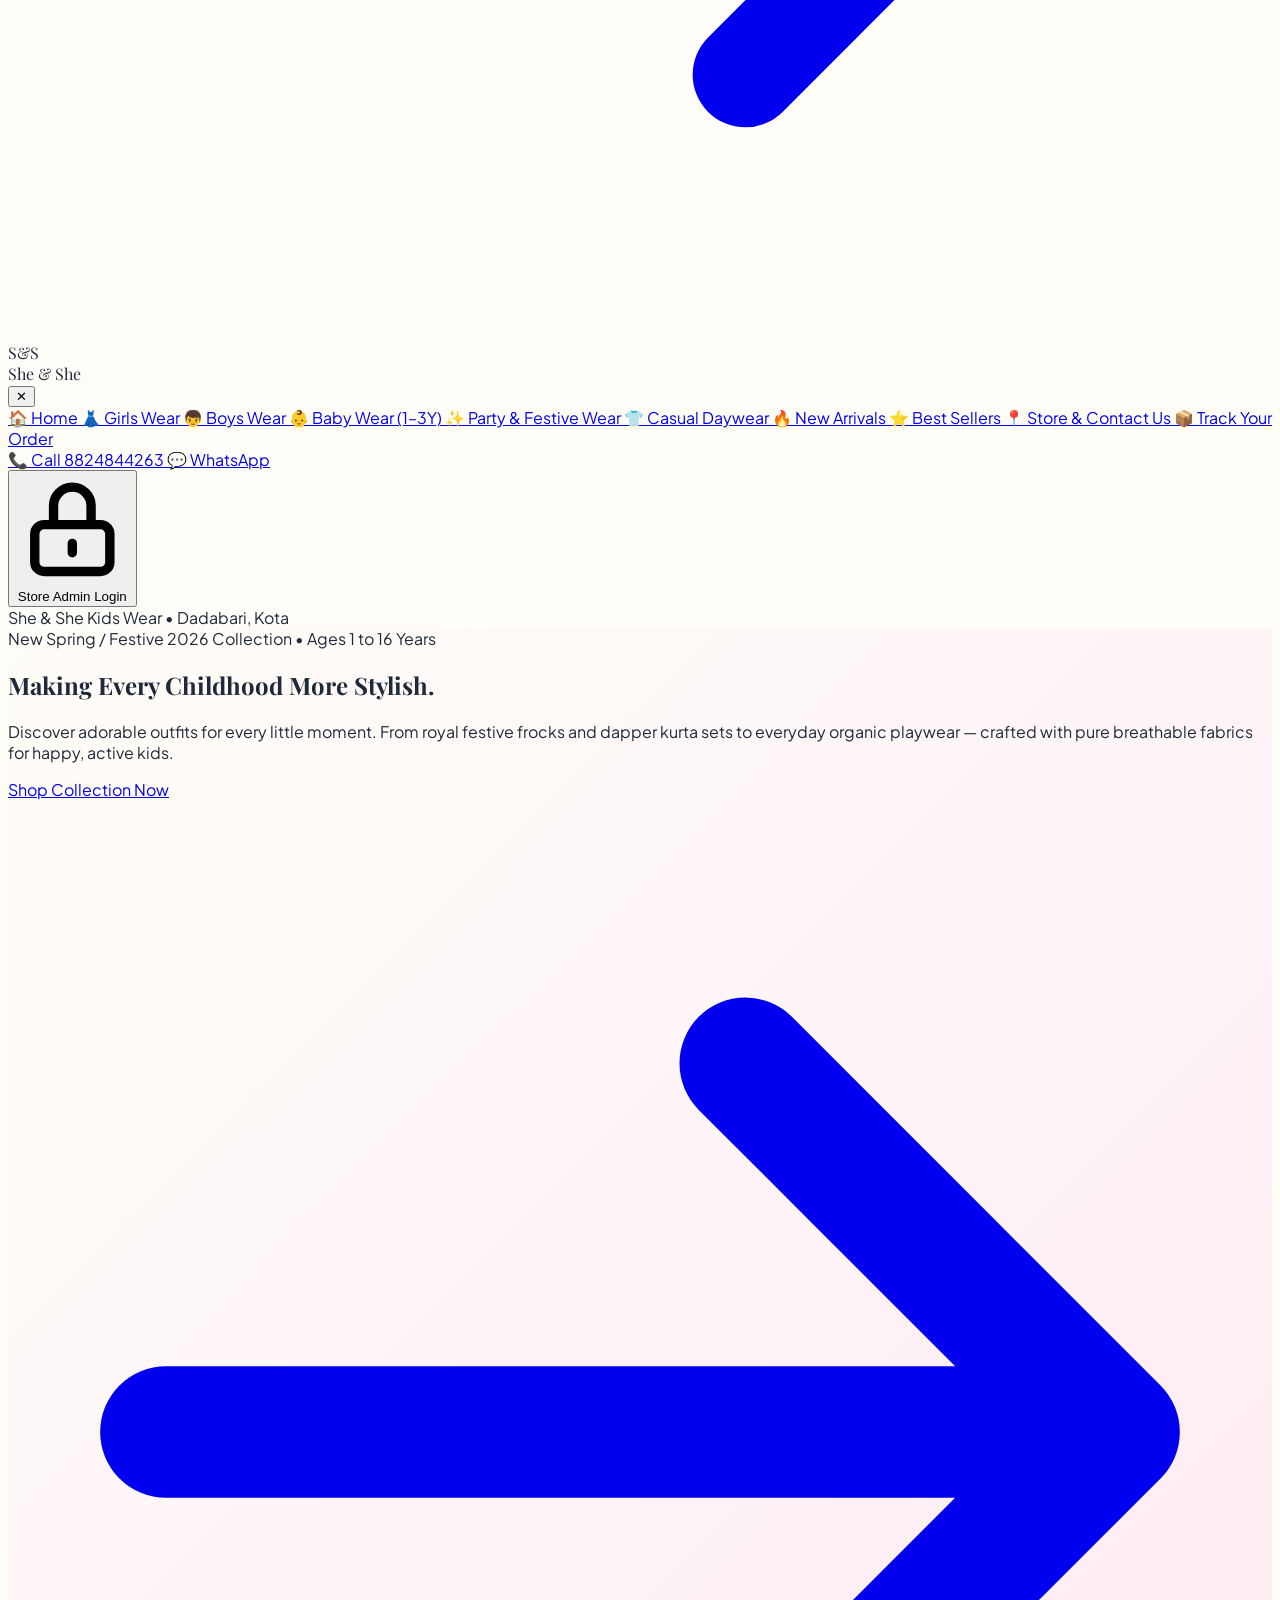
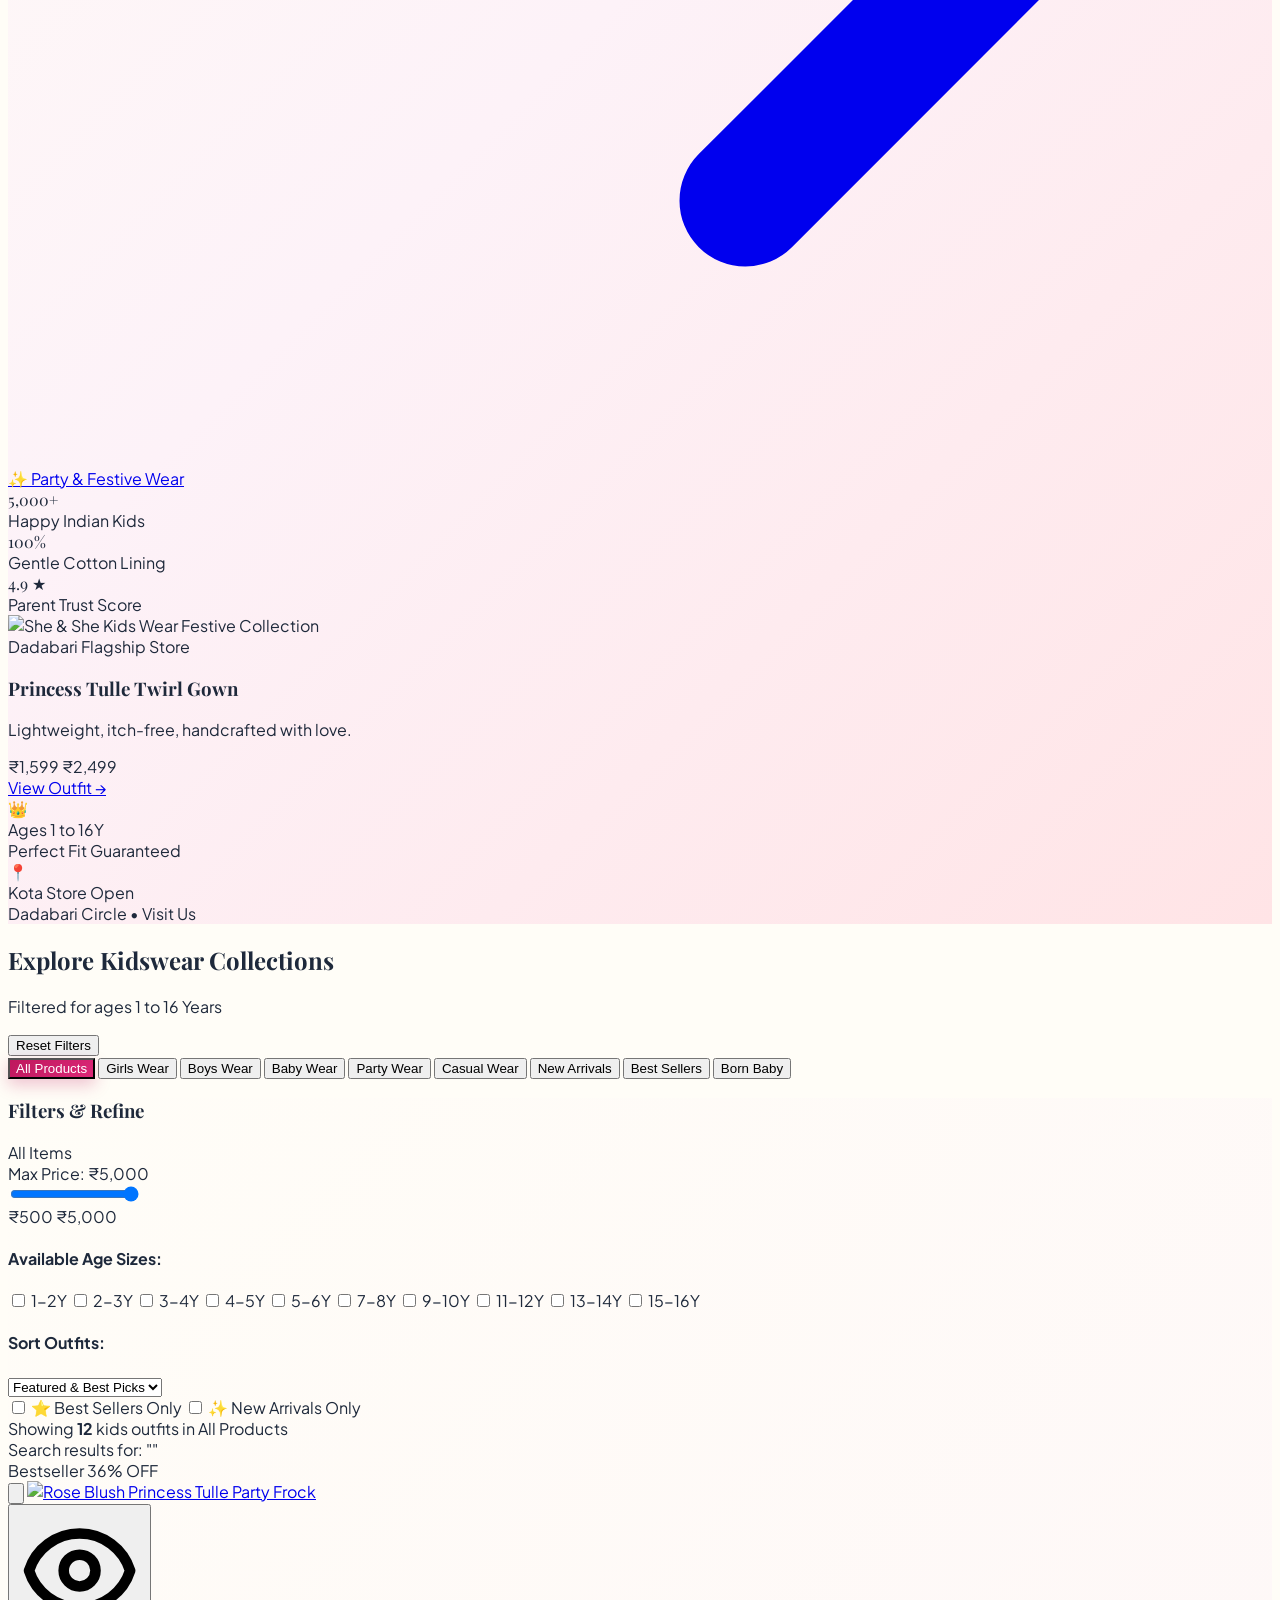
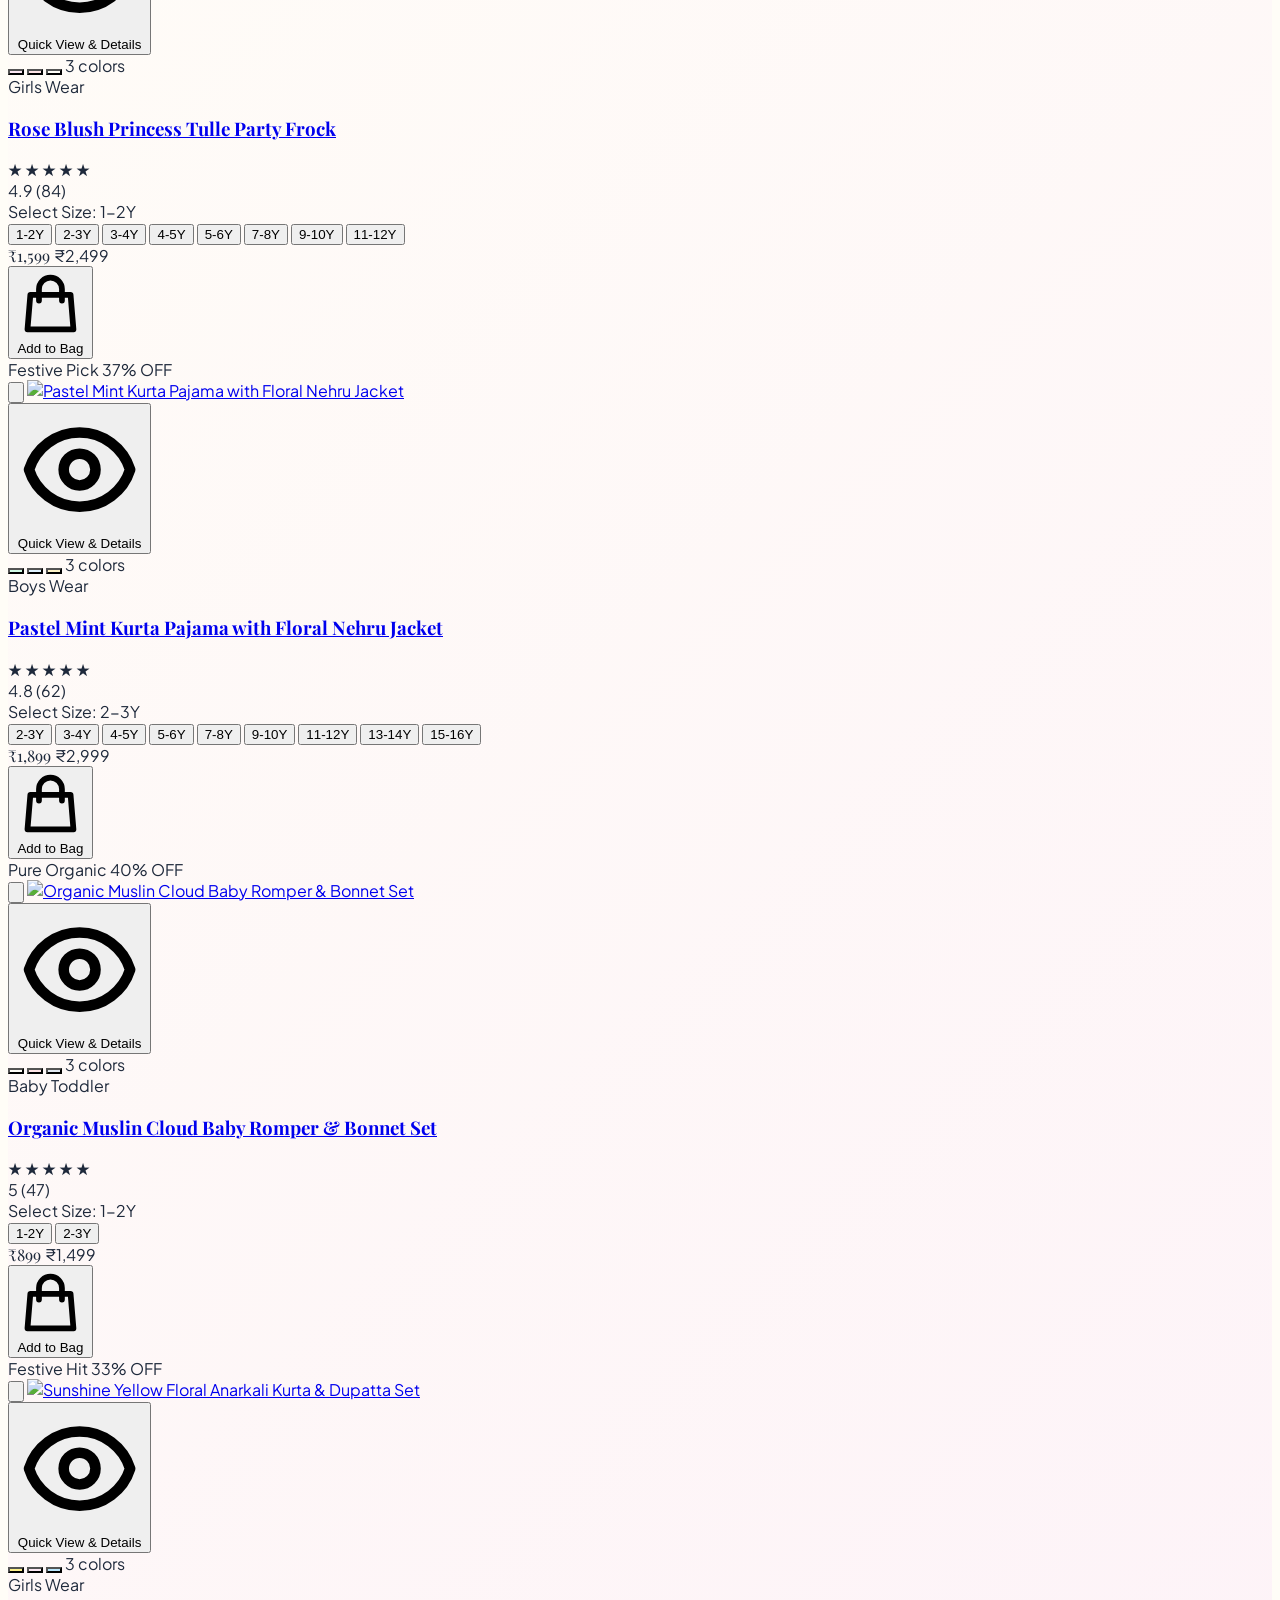
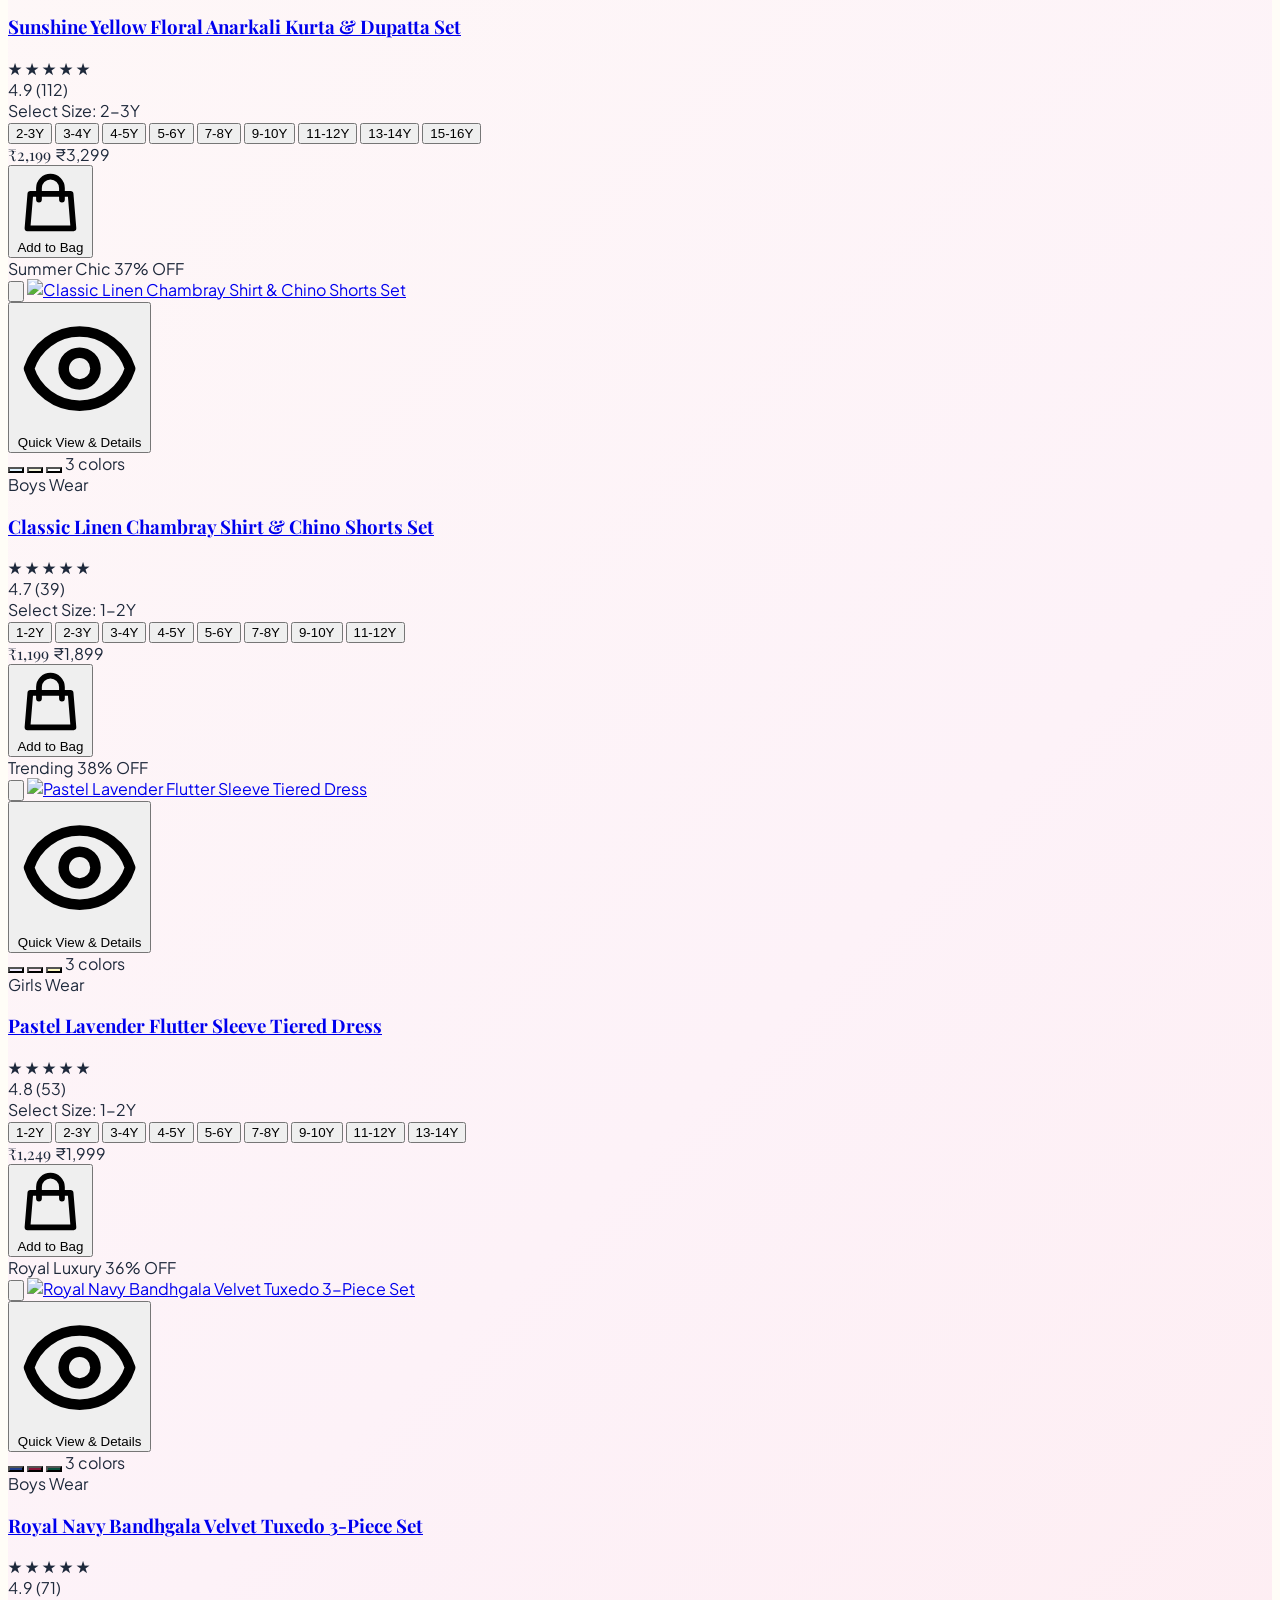
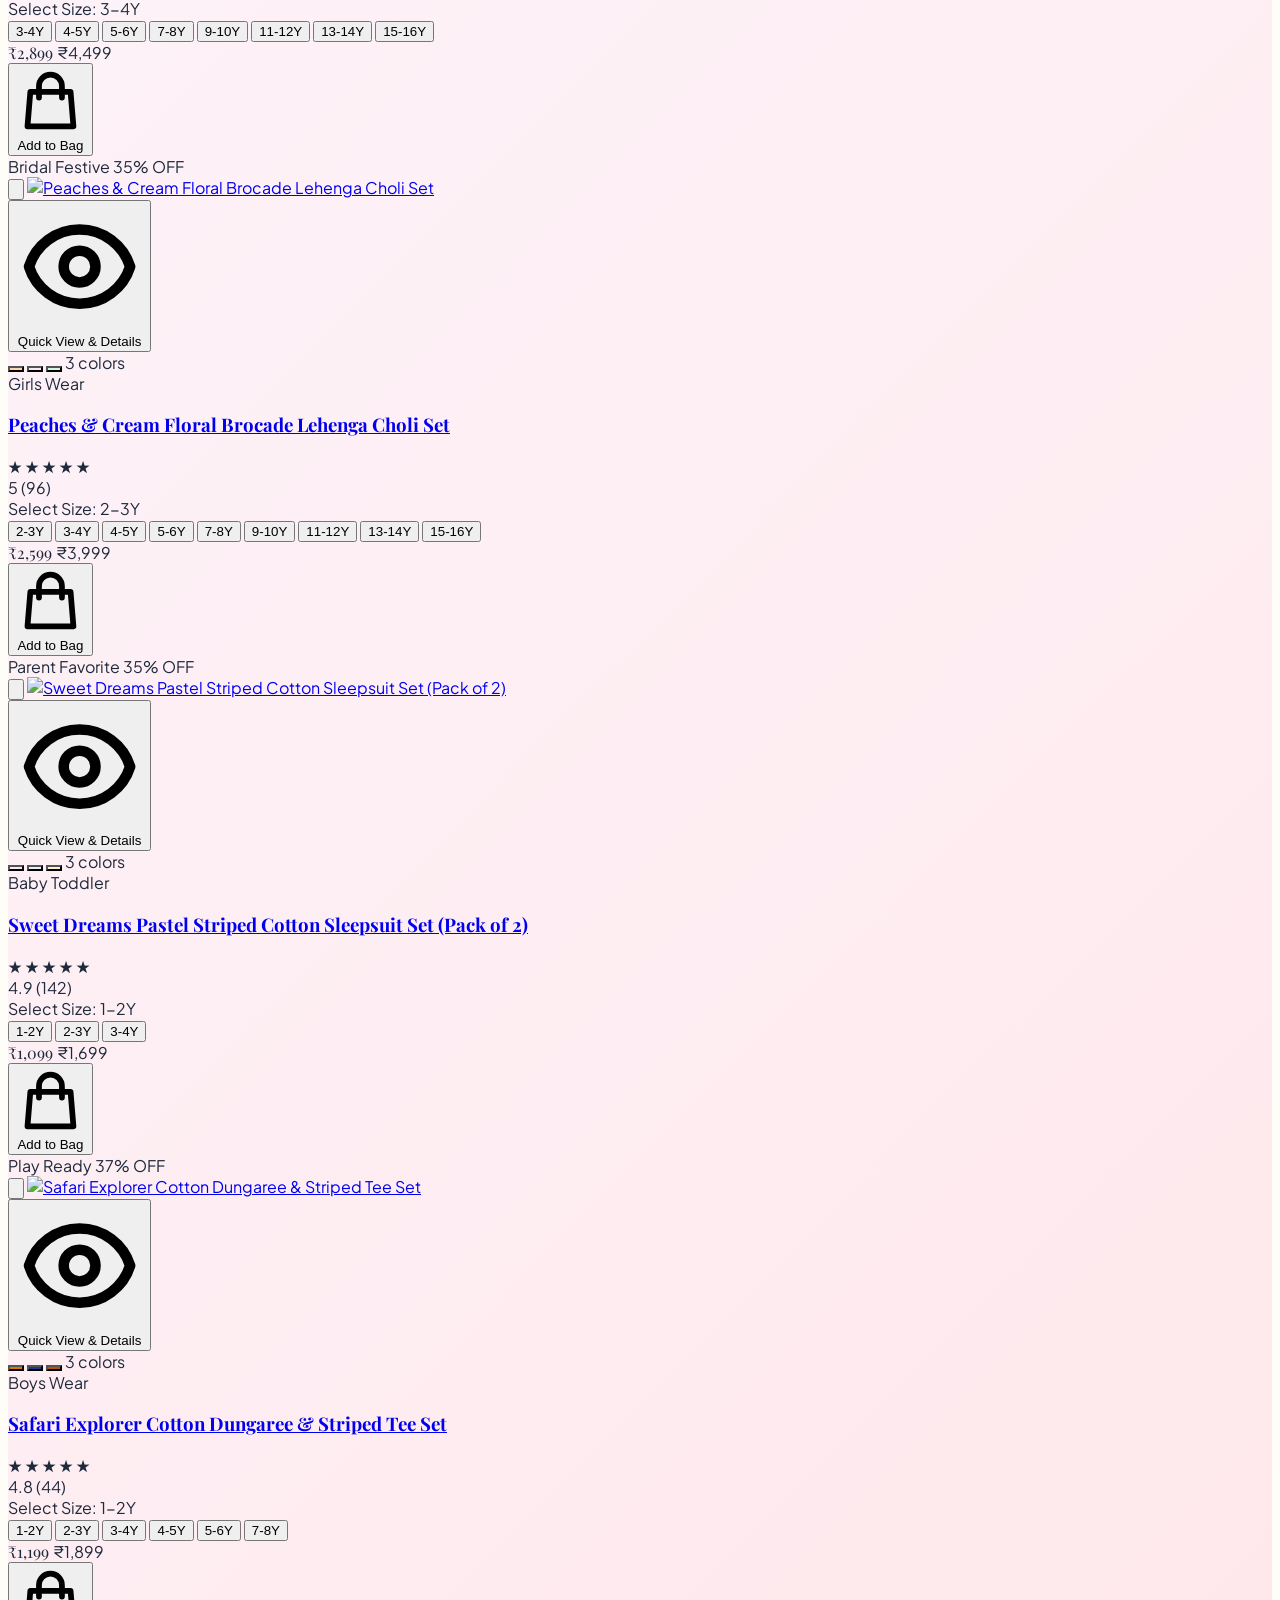
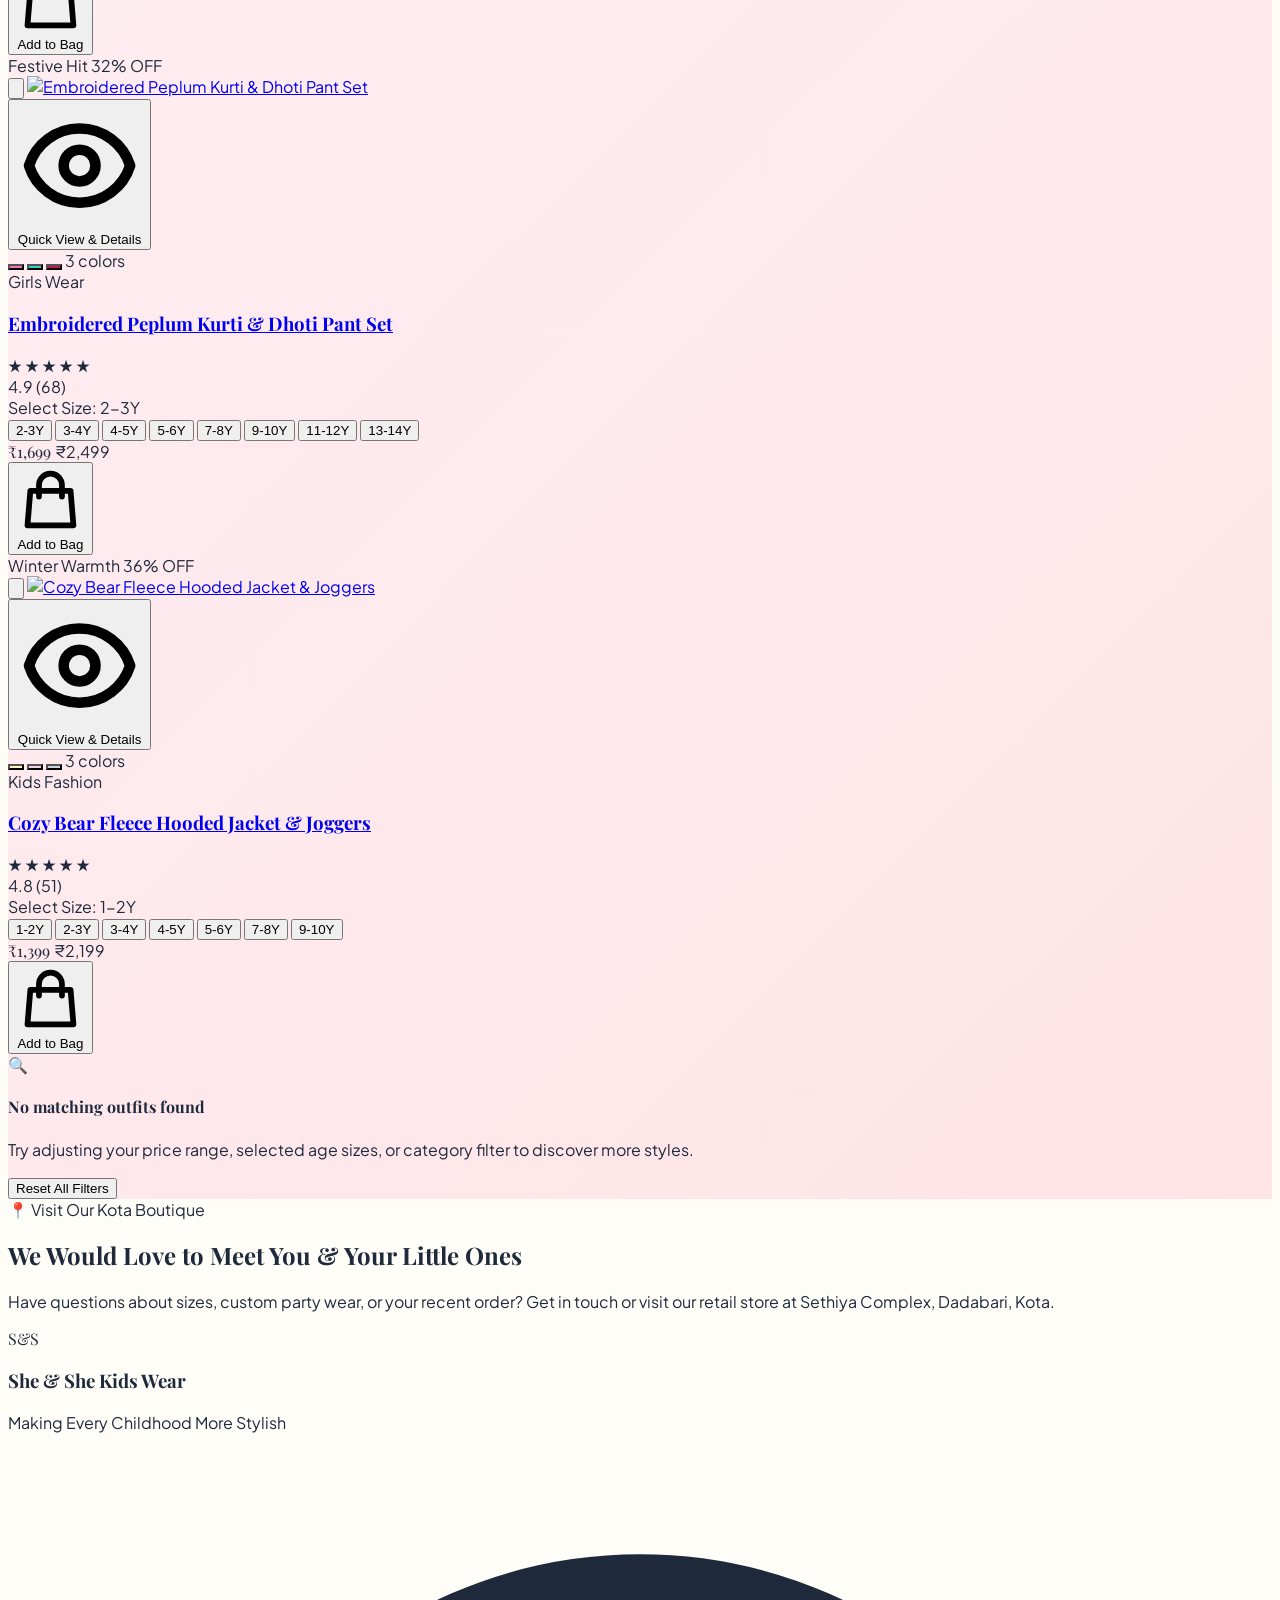
==== commit f8e343fc: "feat: remove 4-card assurance strip from hero section and bump cache to v3.0" ====
--- a/index.html
+++ b/index.html
@@ -100,9 +100,9 @@
   <div id="toast-container" class="fixed bottom-5 right-5 z-[9999] flex flex-col gap-2.5 max-w-sm pointer-events-none"></div>
 
   <!-- Runtime Environment Variables (Optional Backend Configuration) -->
-  <script src="./js/env.js?v=2.7"></script>
+  <script src="./js/env.js?v=3.0"></script>
 
   <!-- Main ES Module Application Script -->
-  <script type="module" src="./js/app.js?v=2.7"></script>
+  <script type="module" src="./js/app.js?v=3.0"></script>
 </body>
 </html>
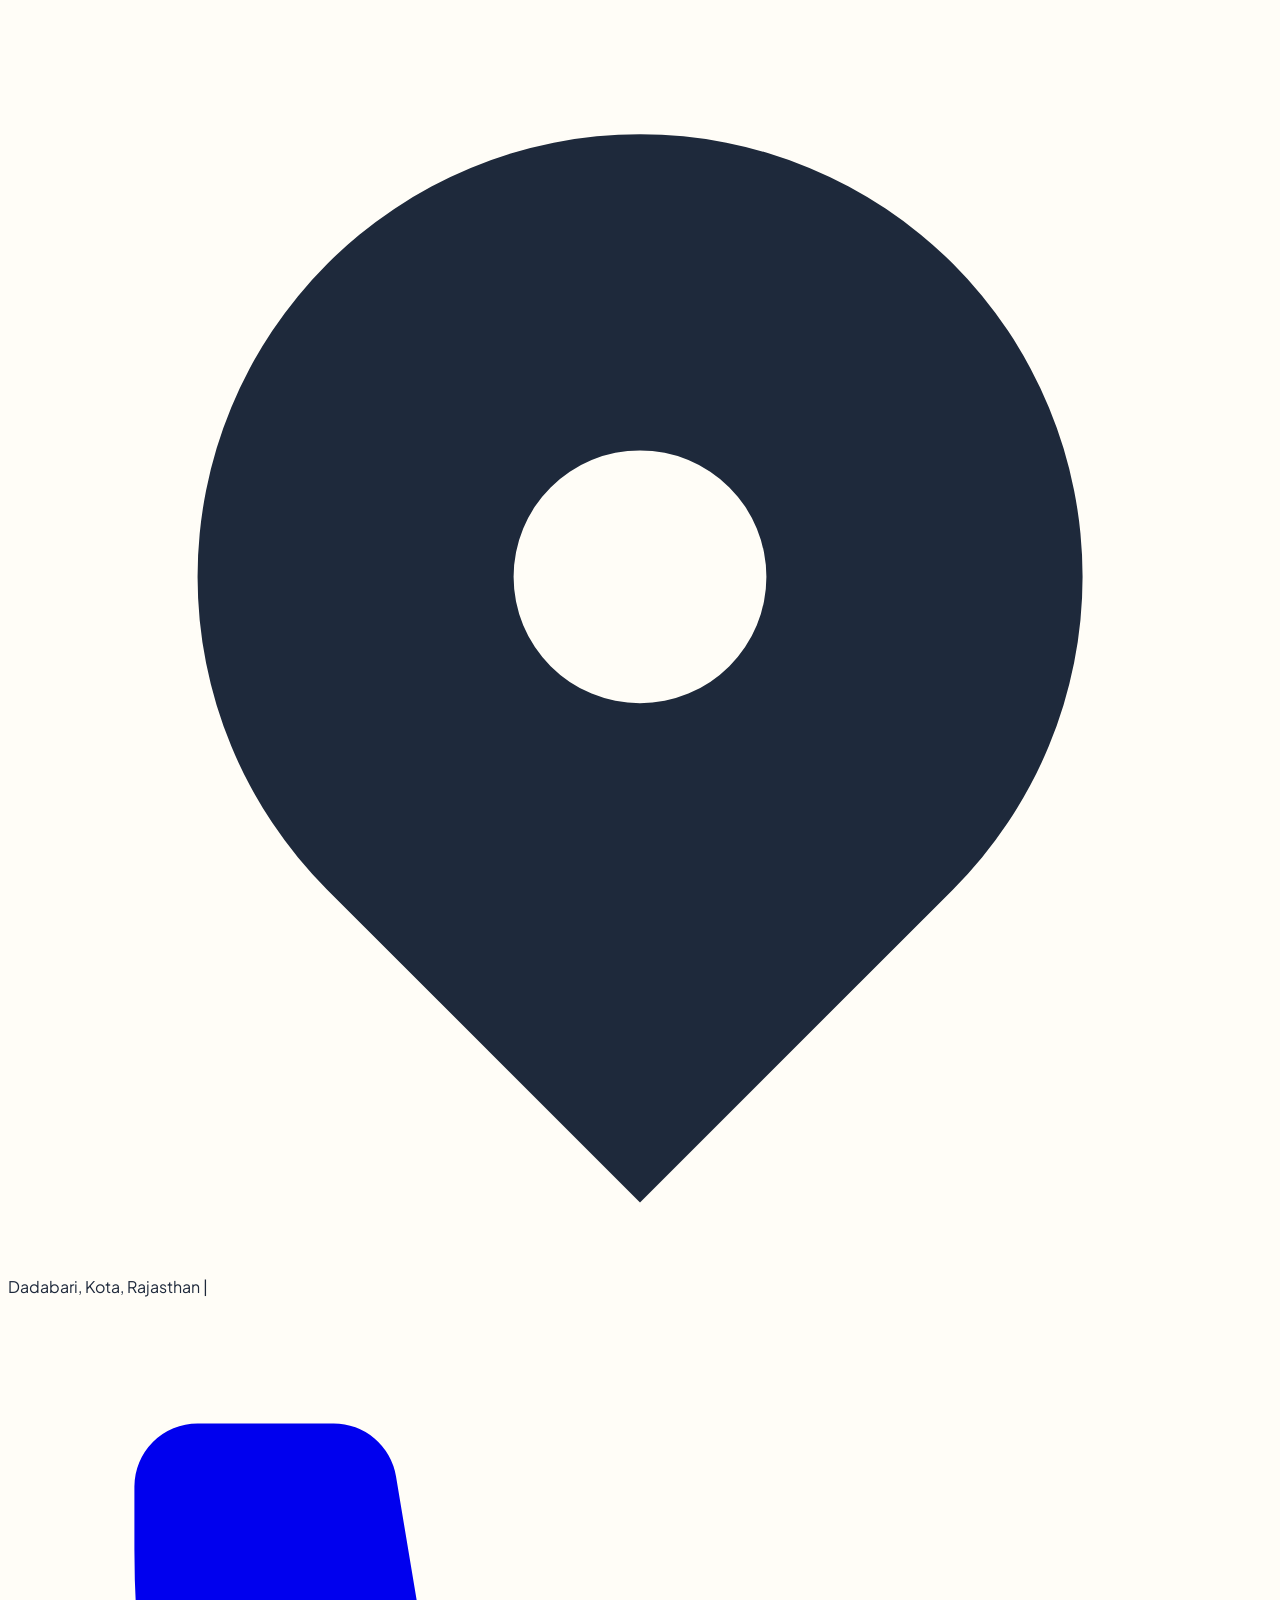
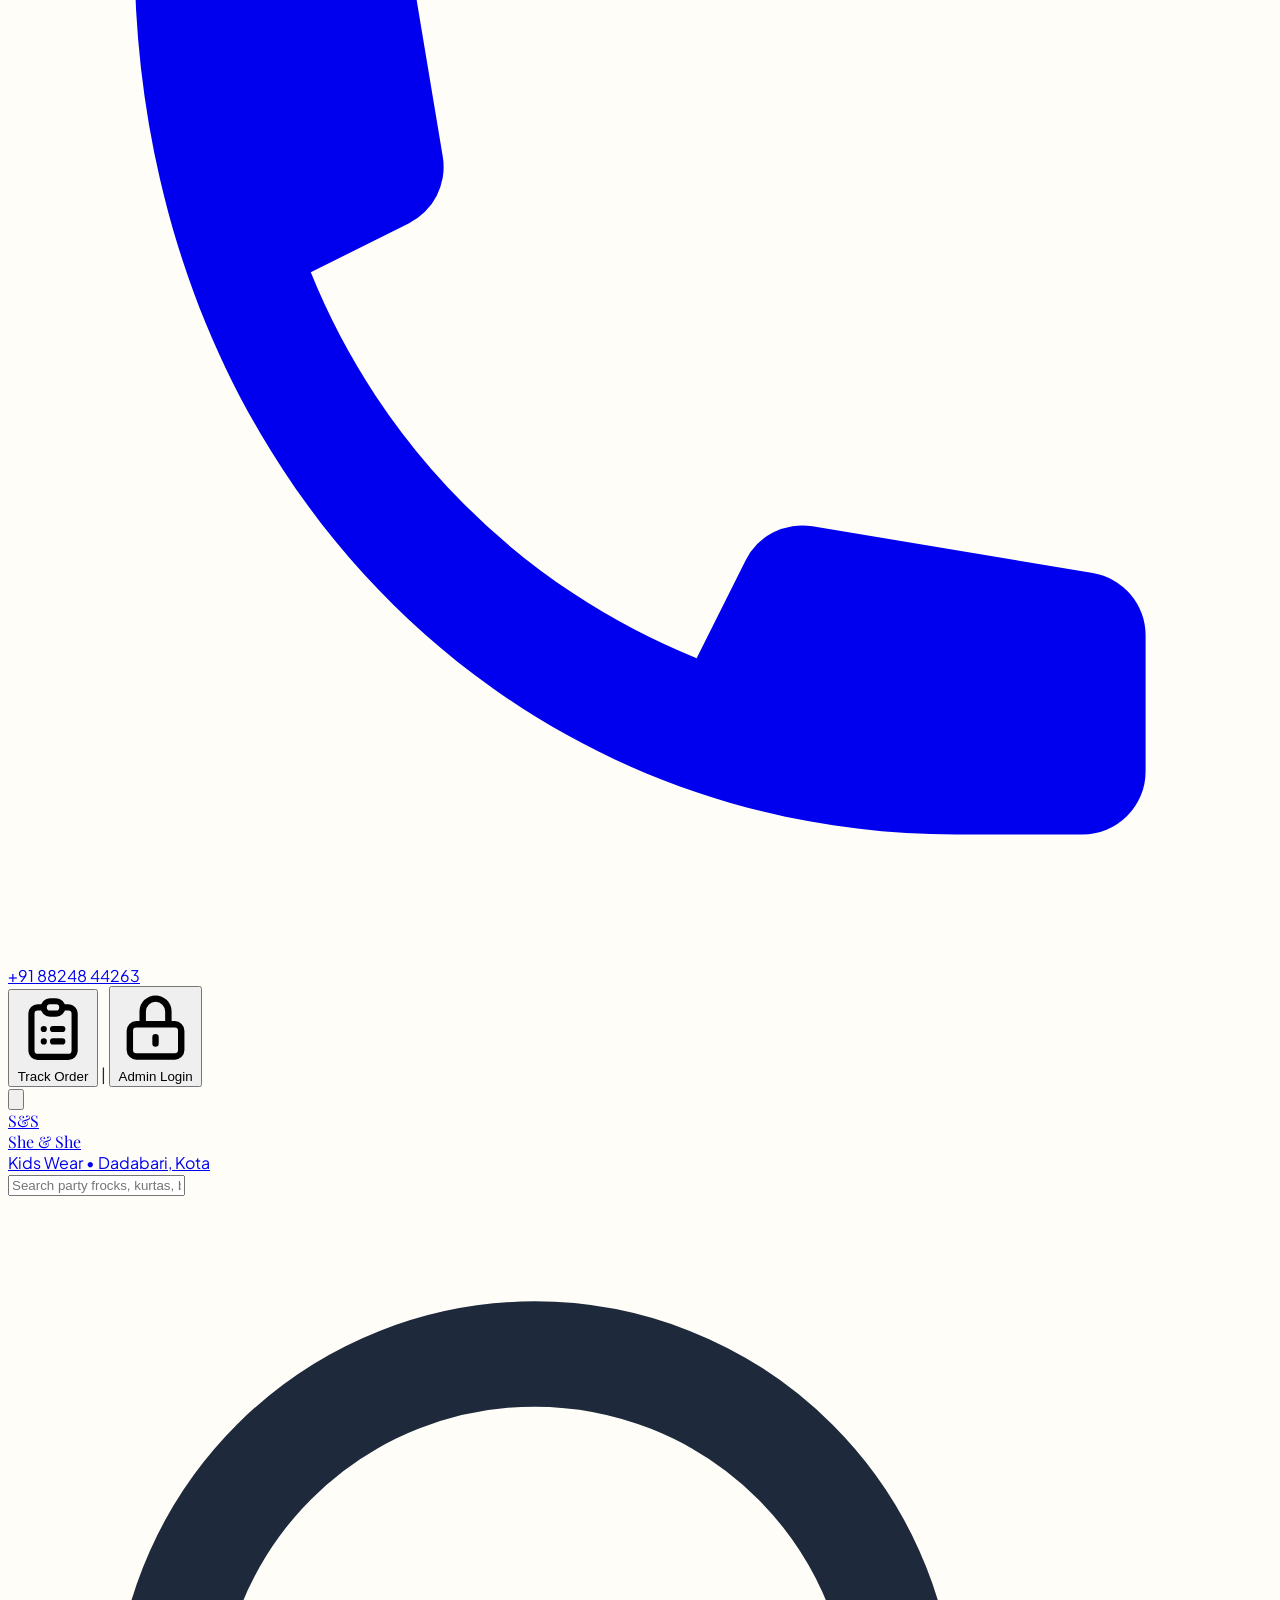
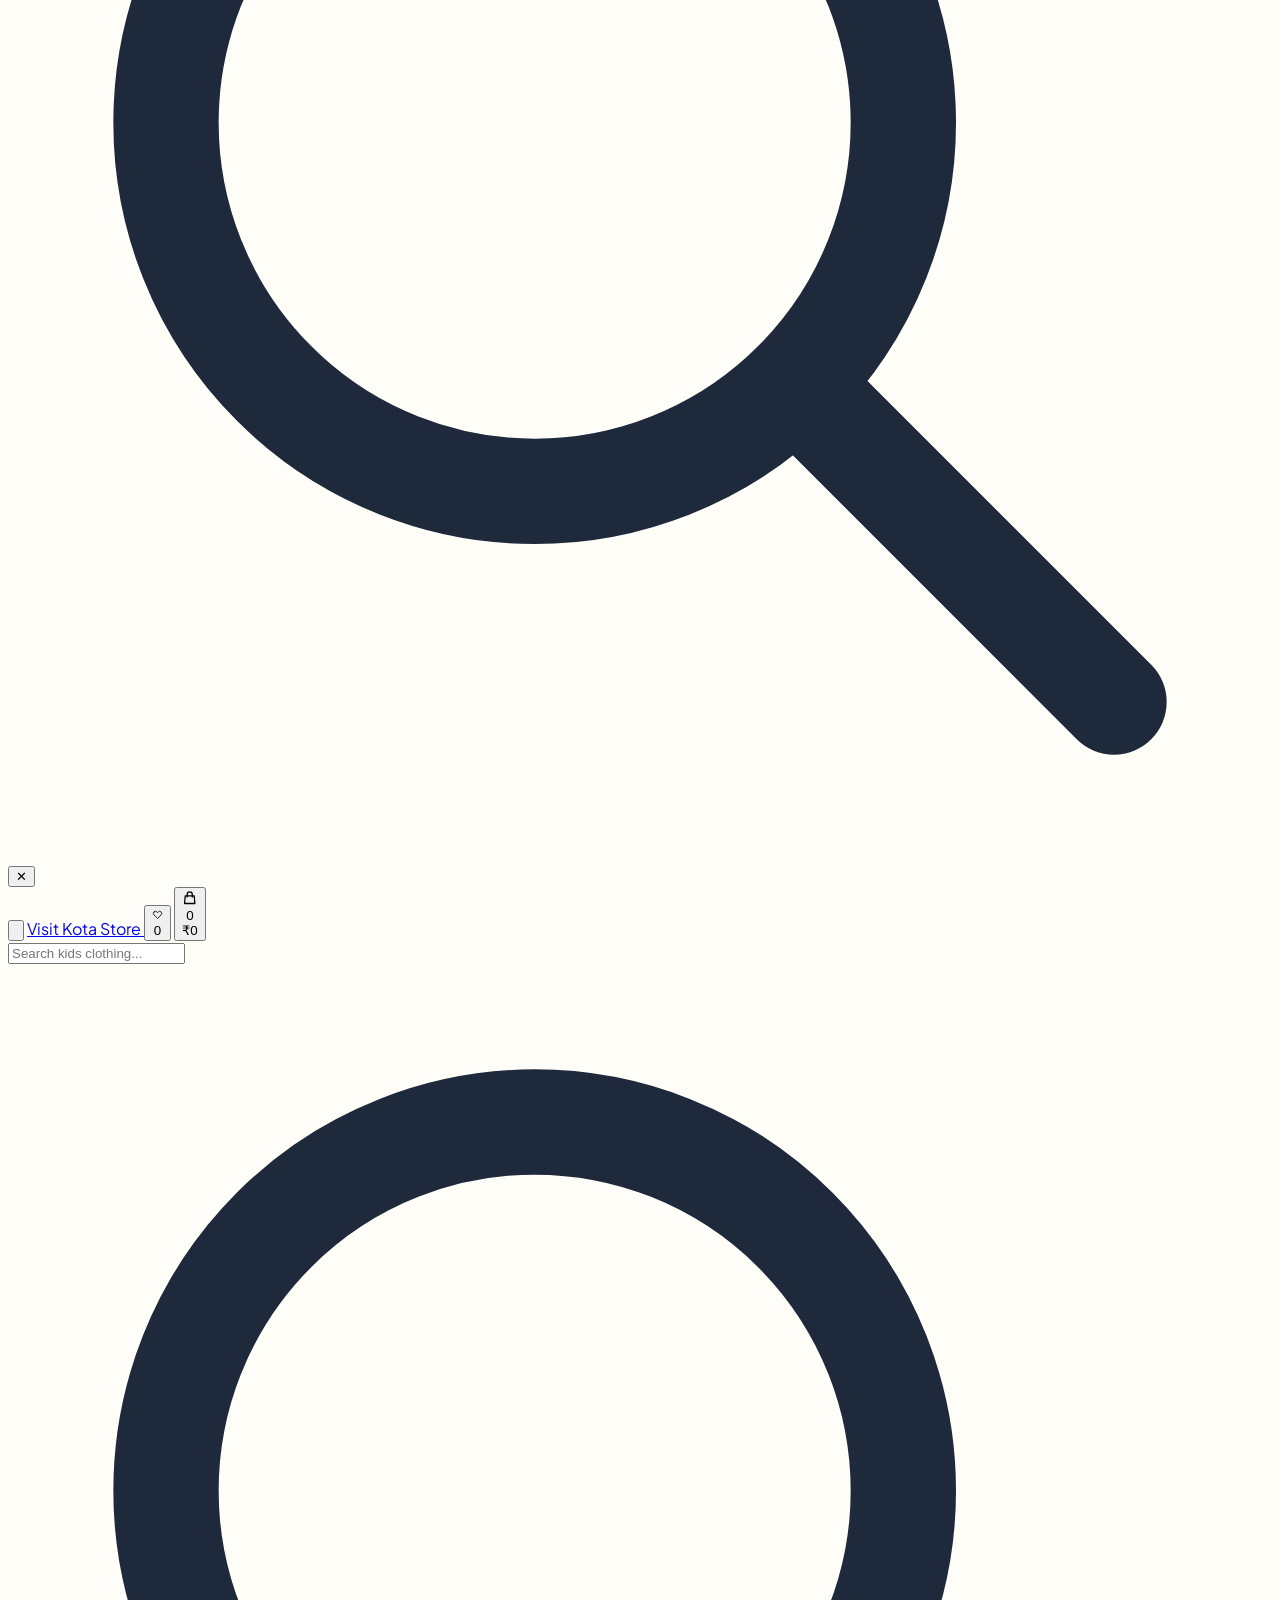
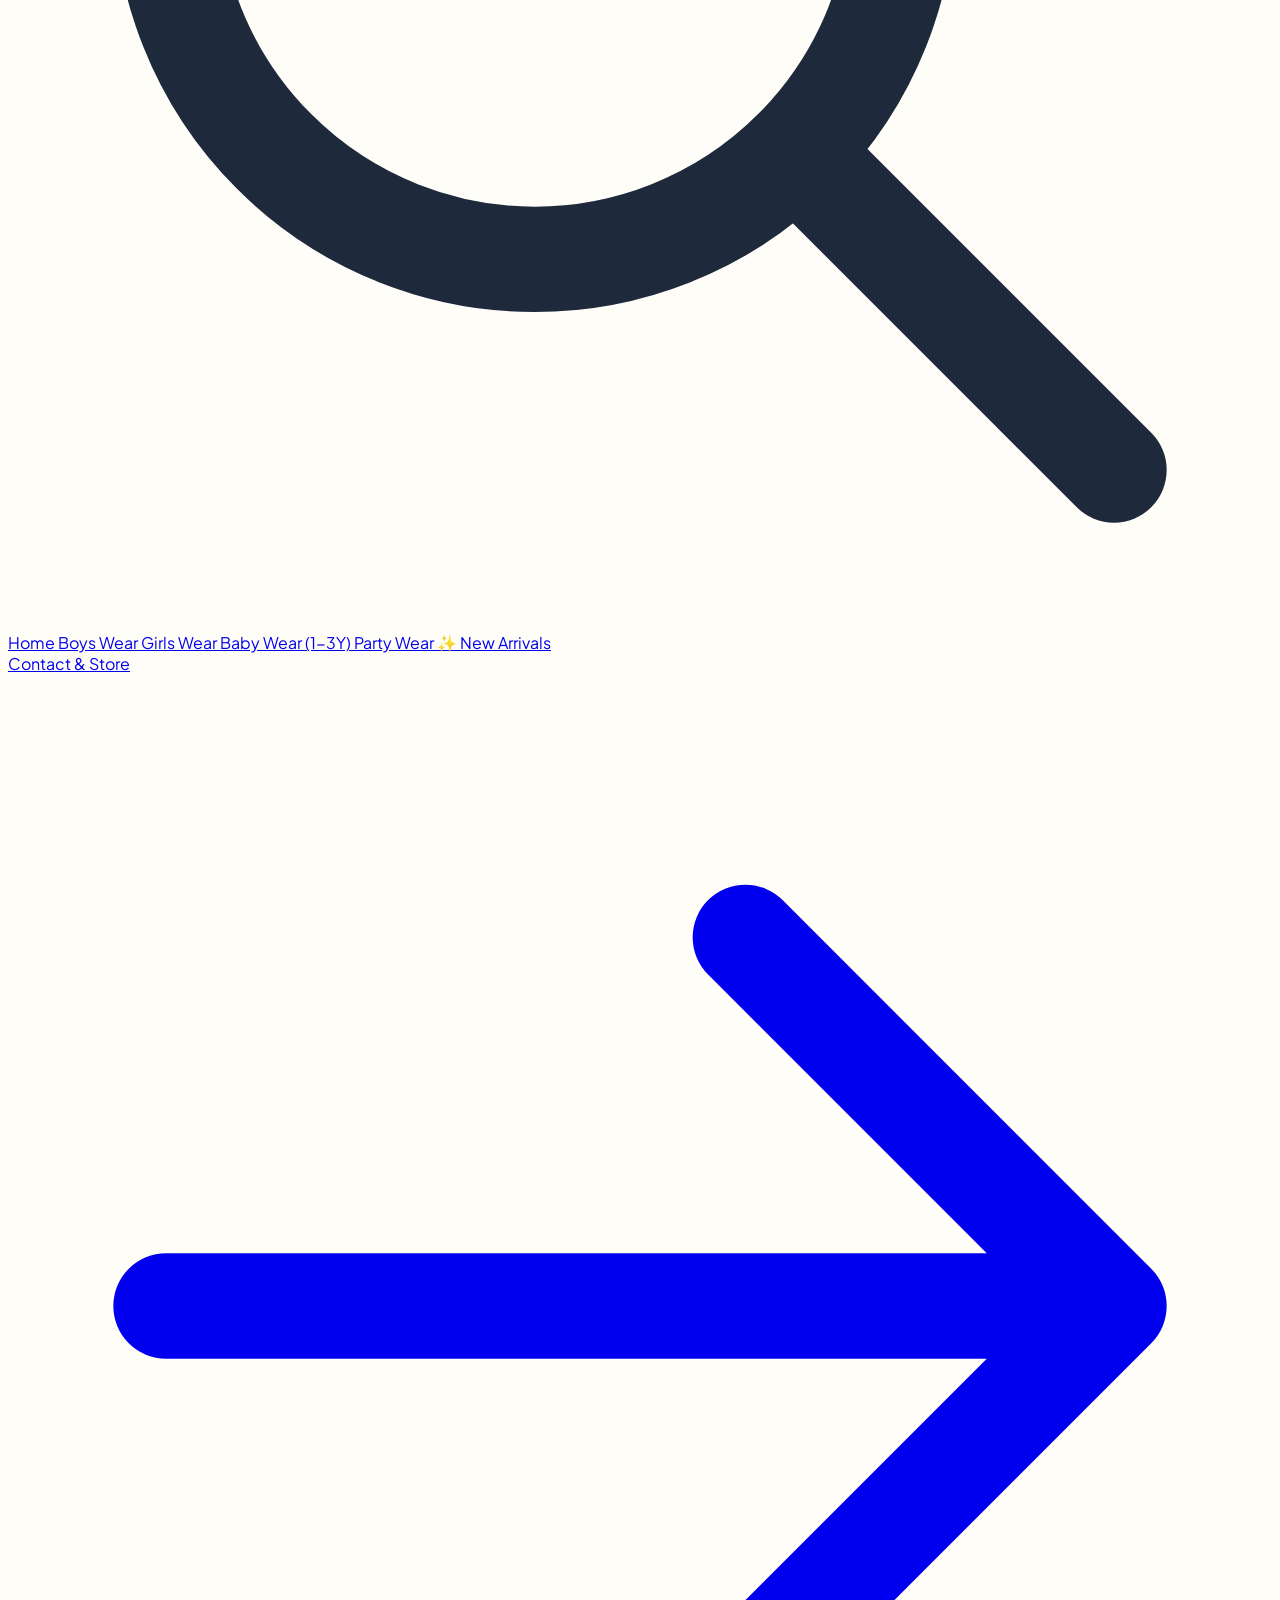
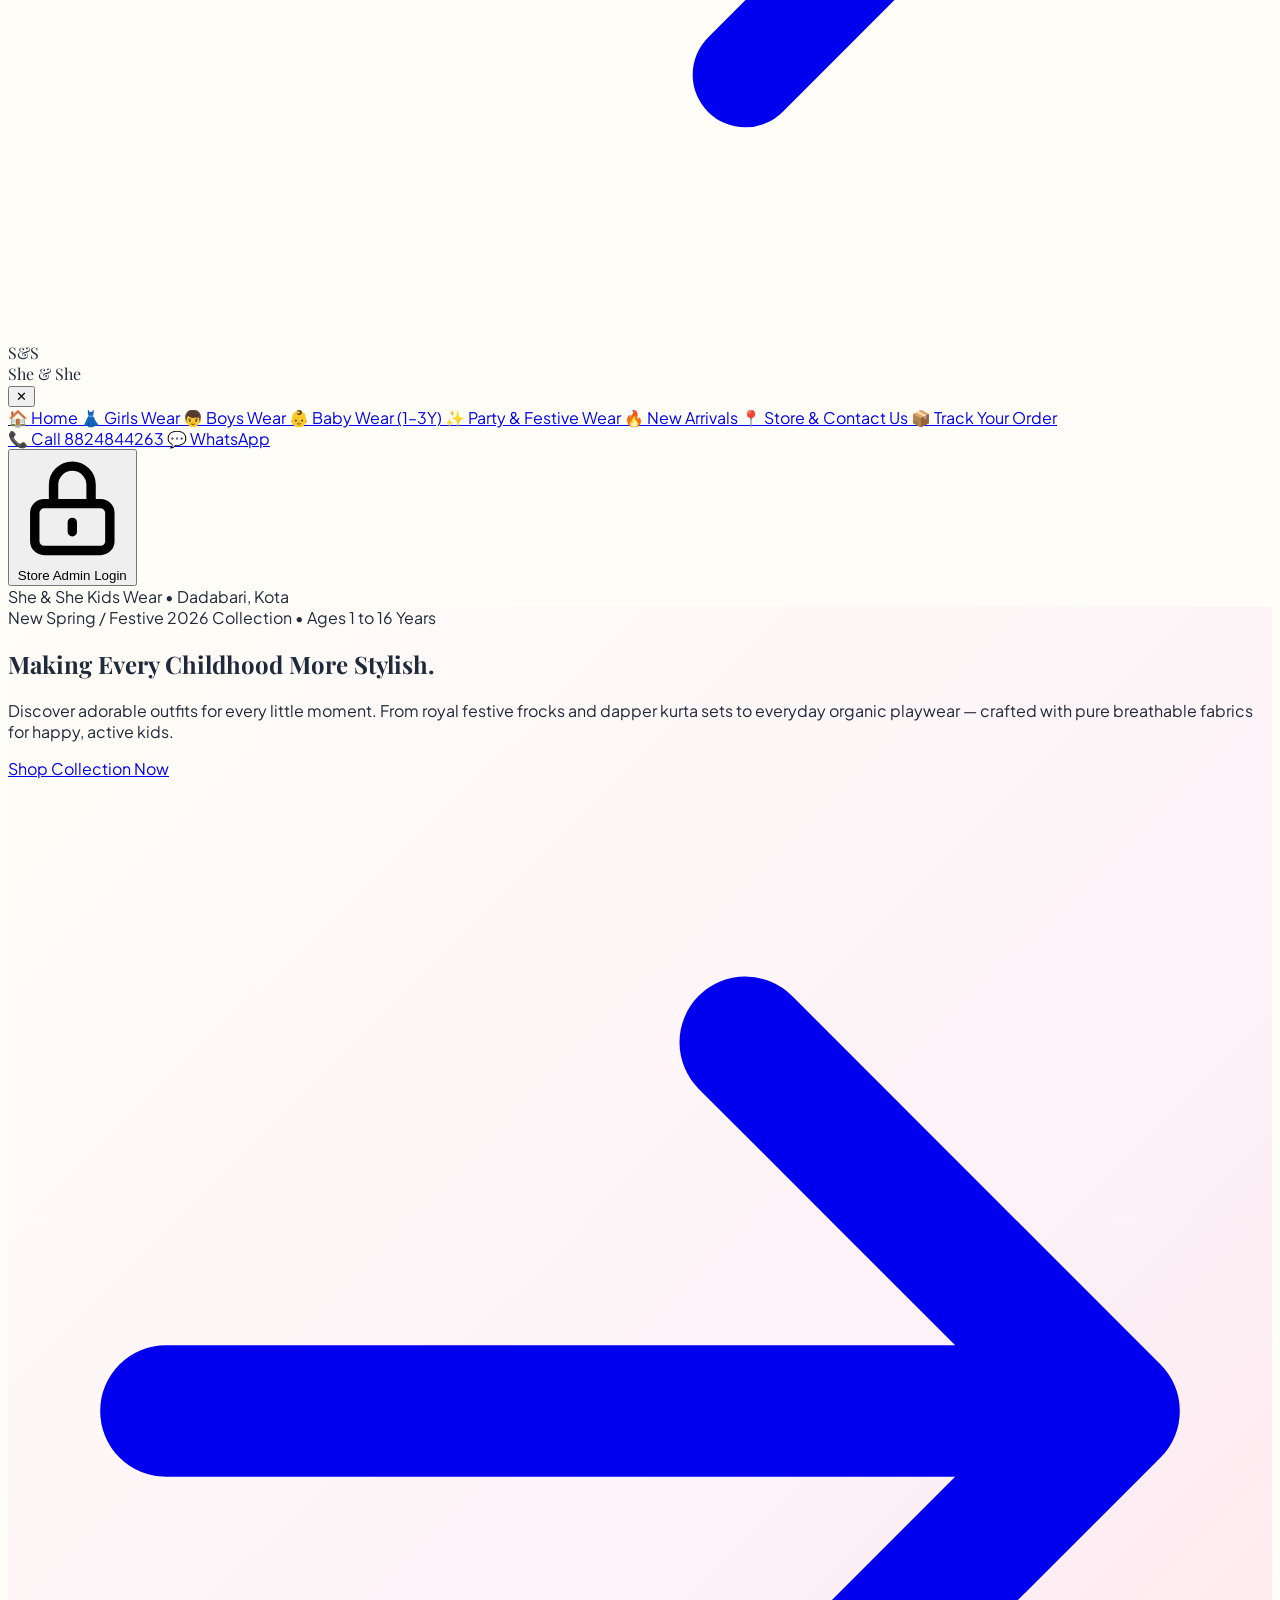
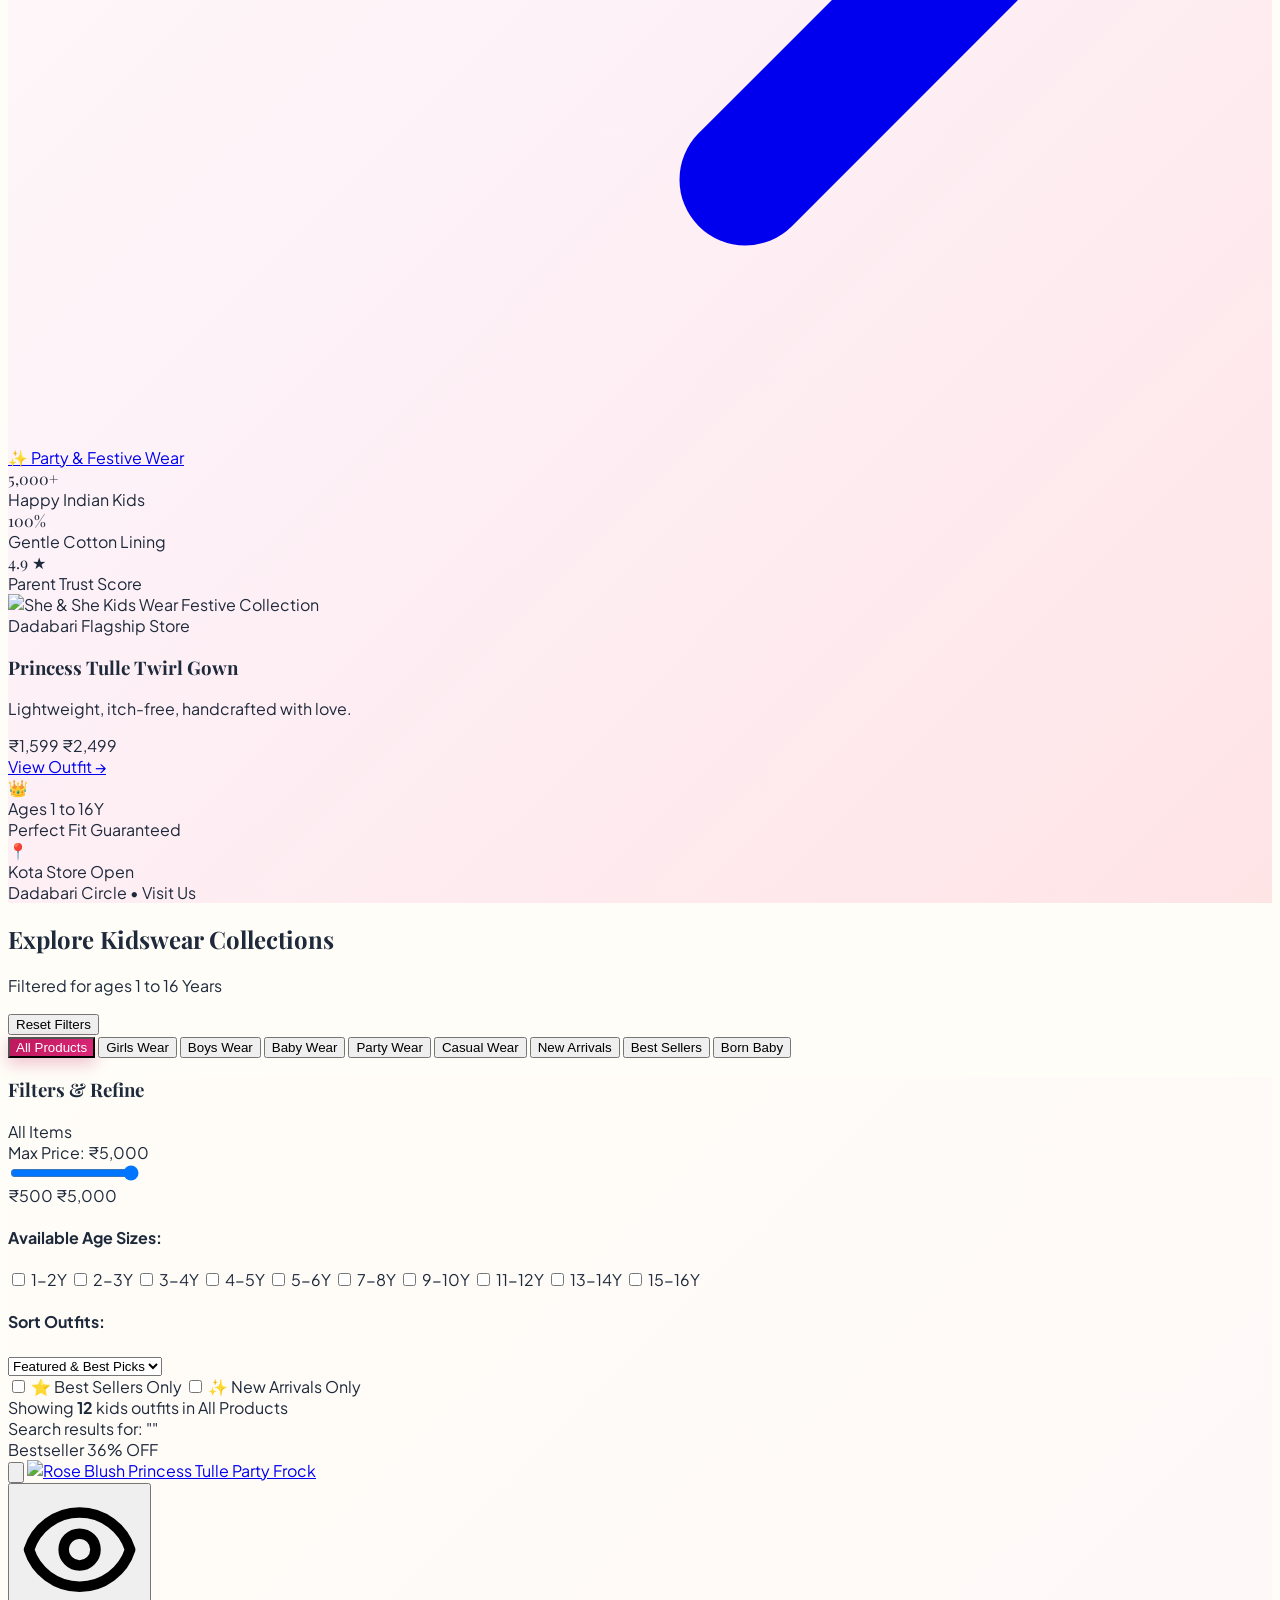
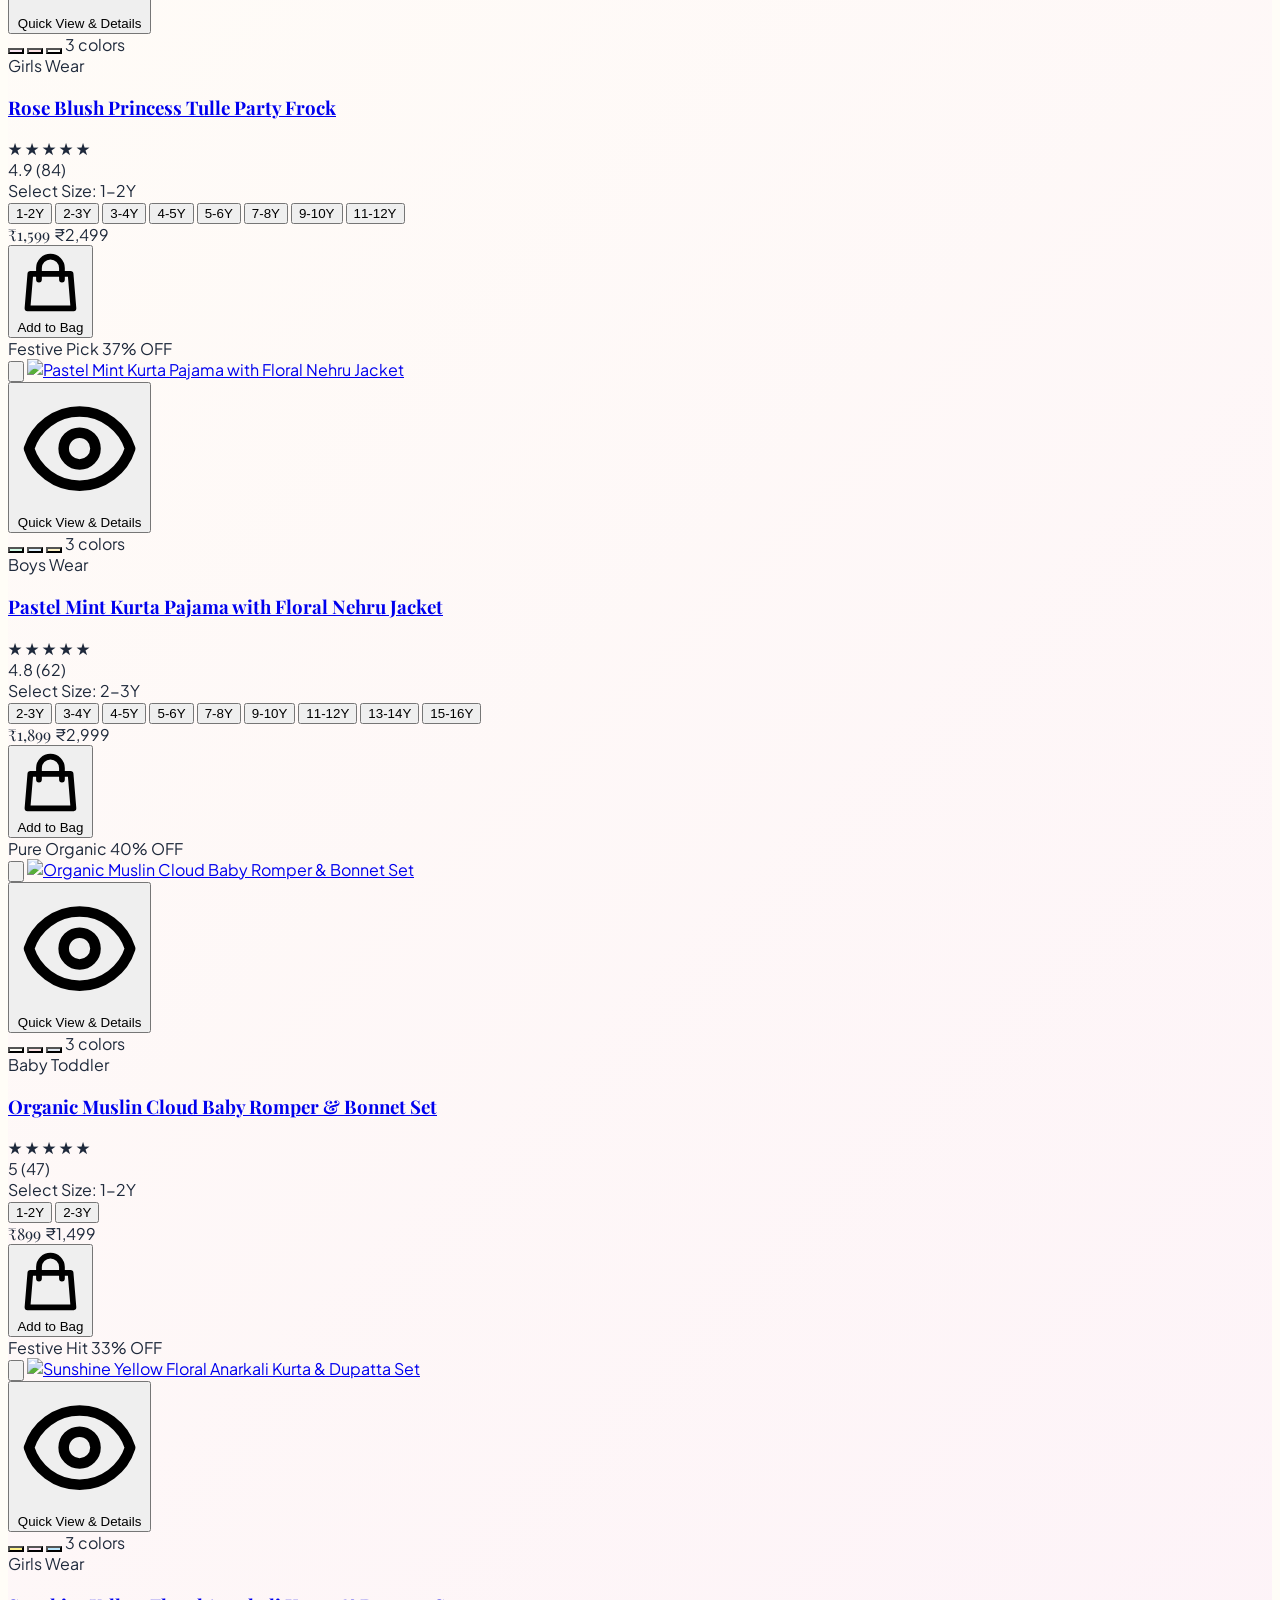
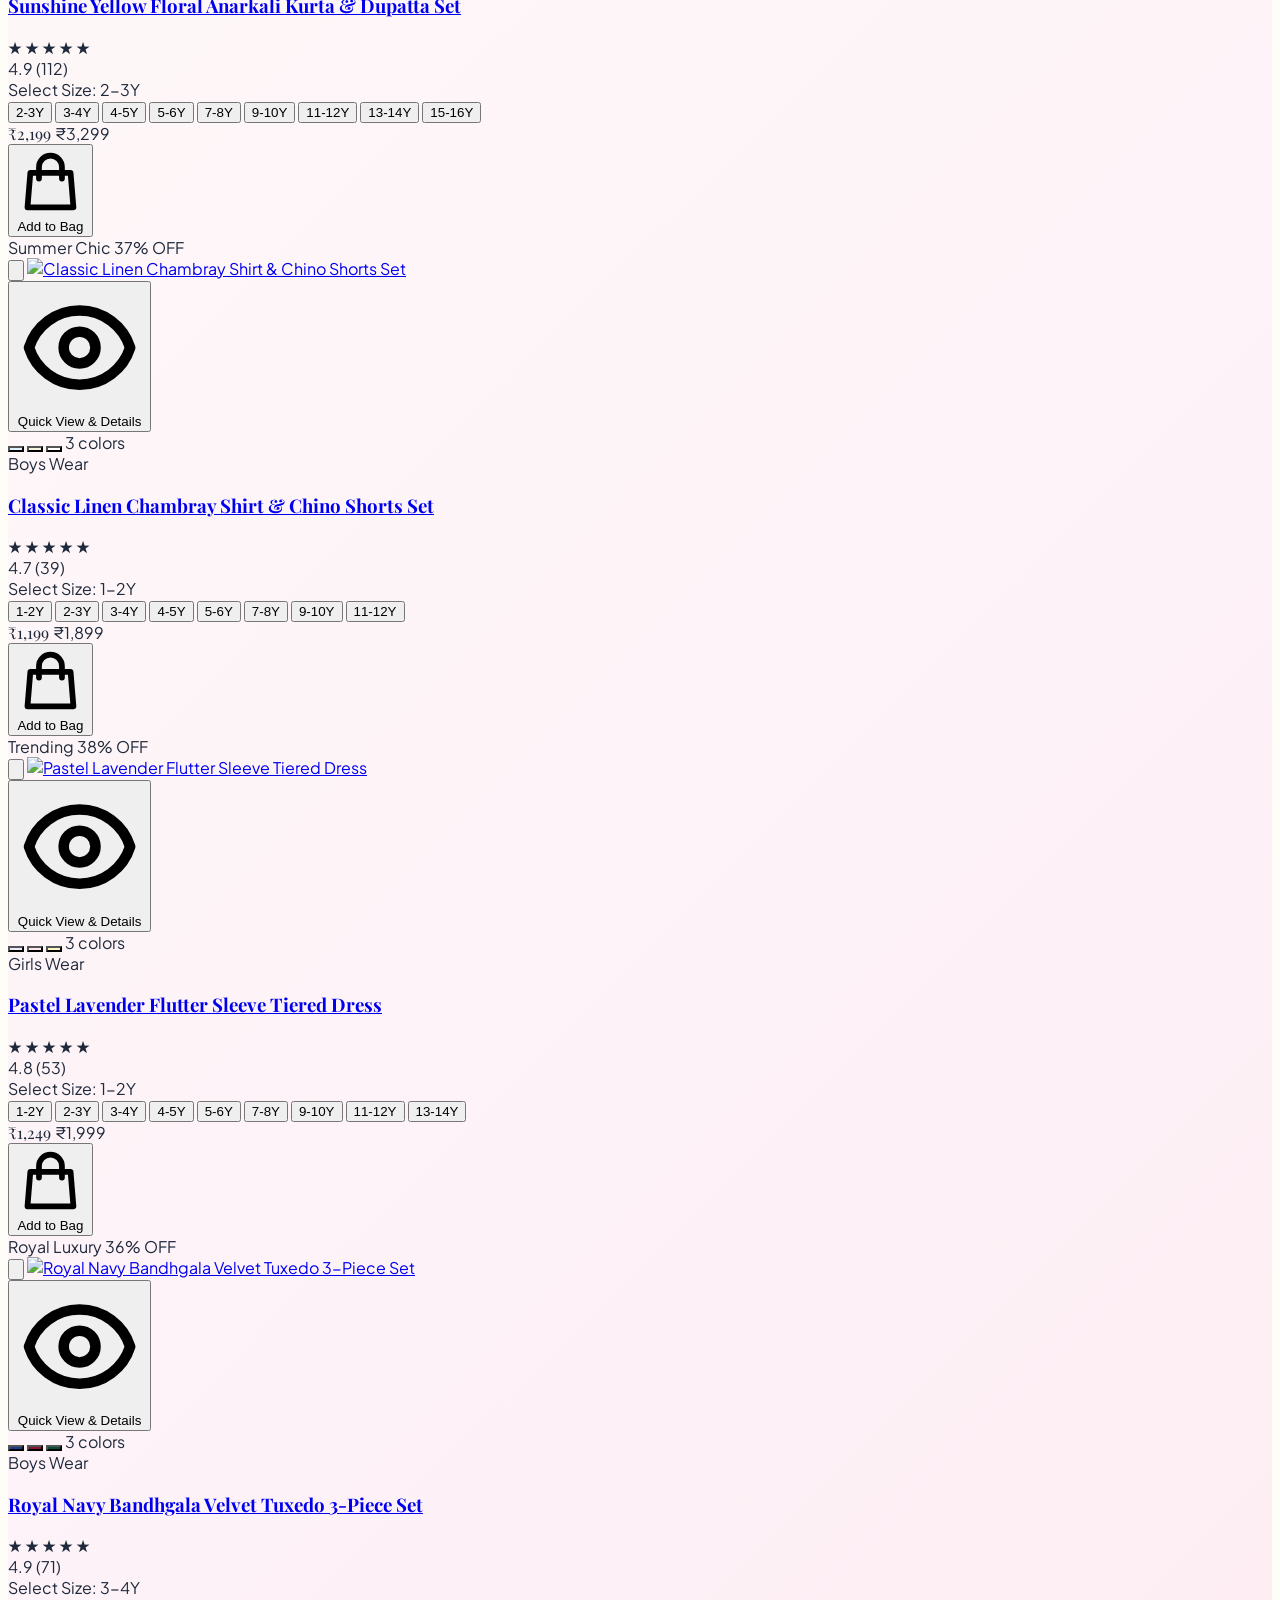
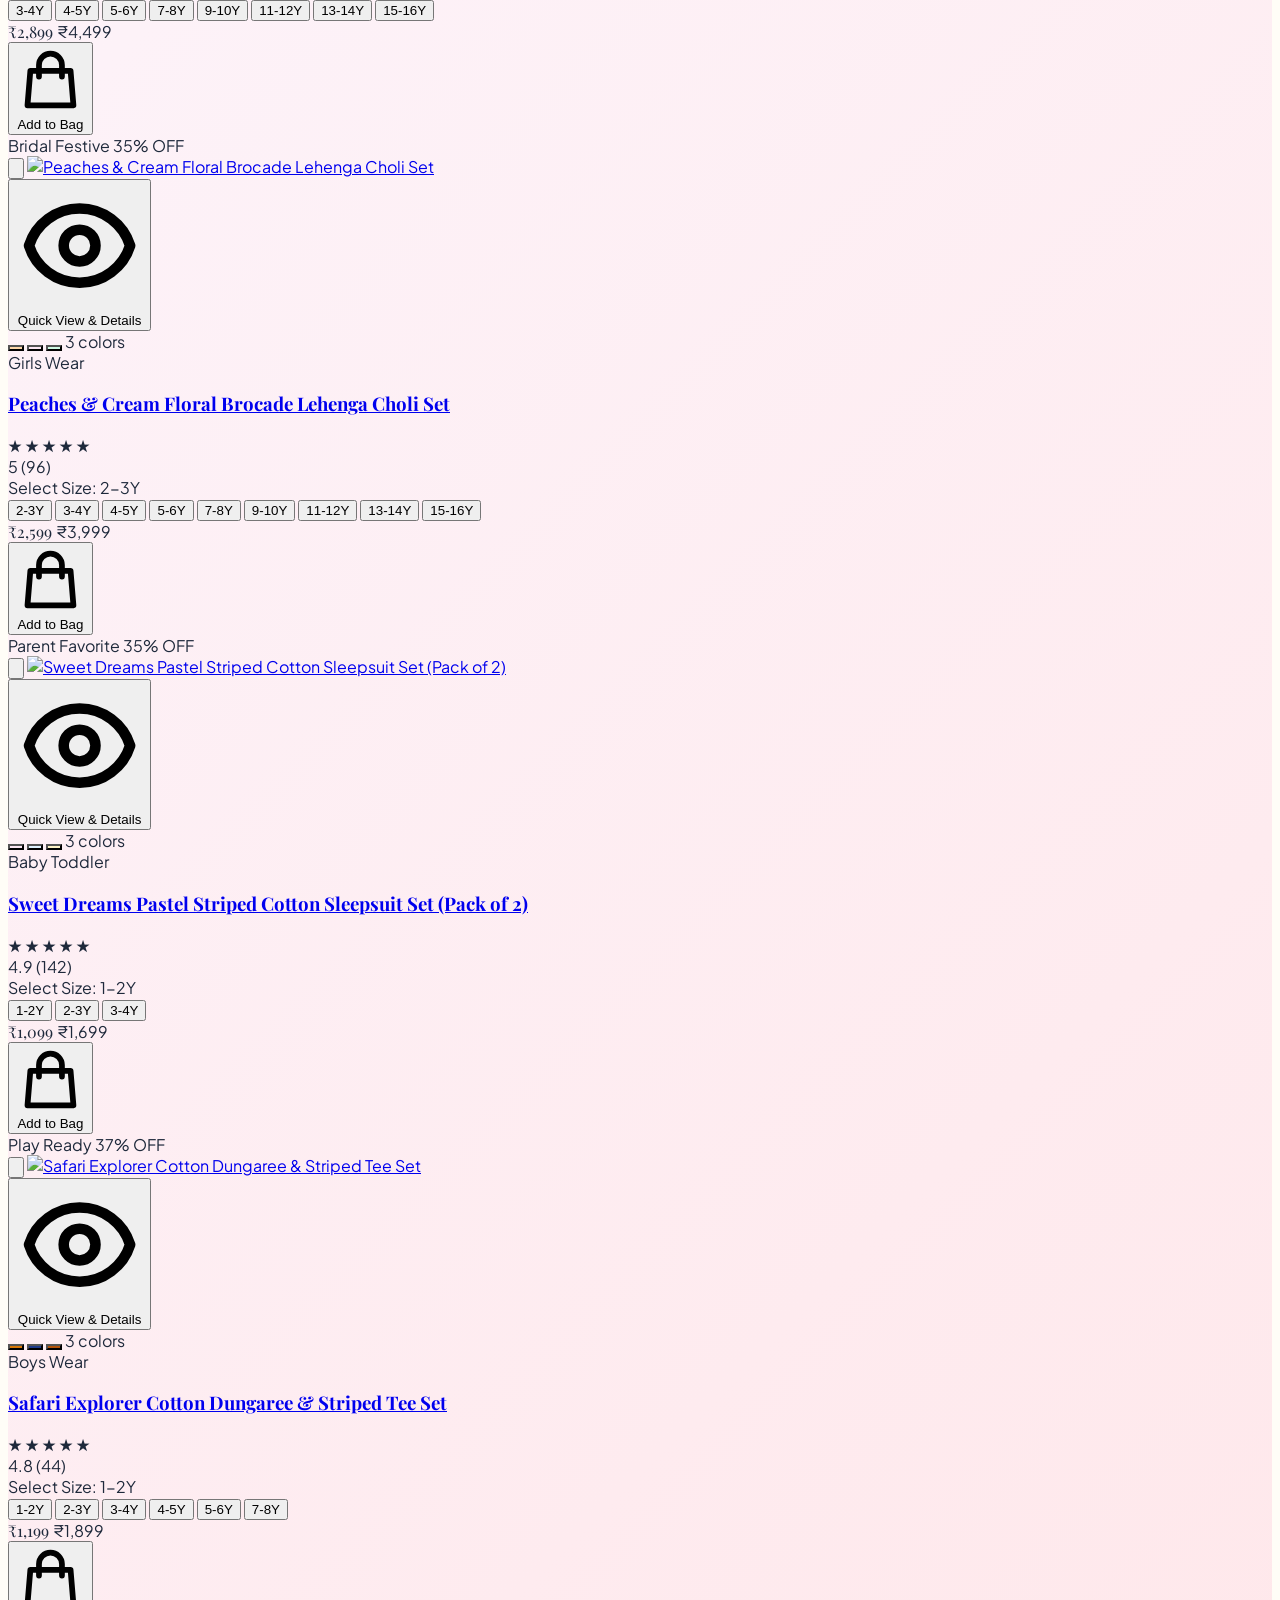
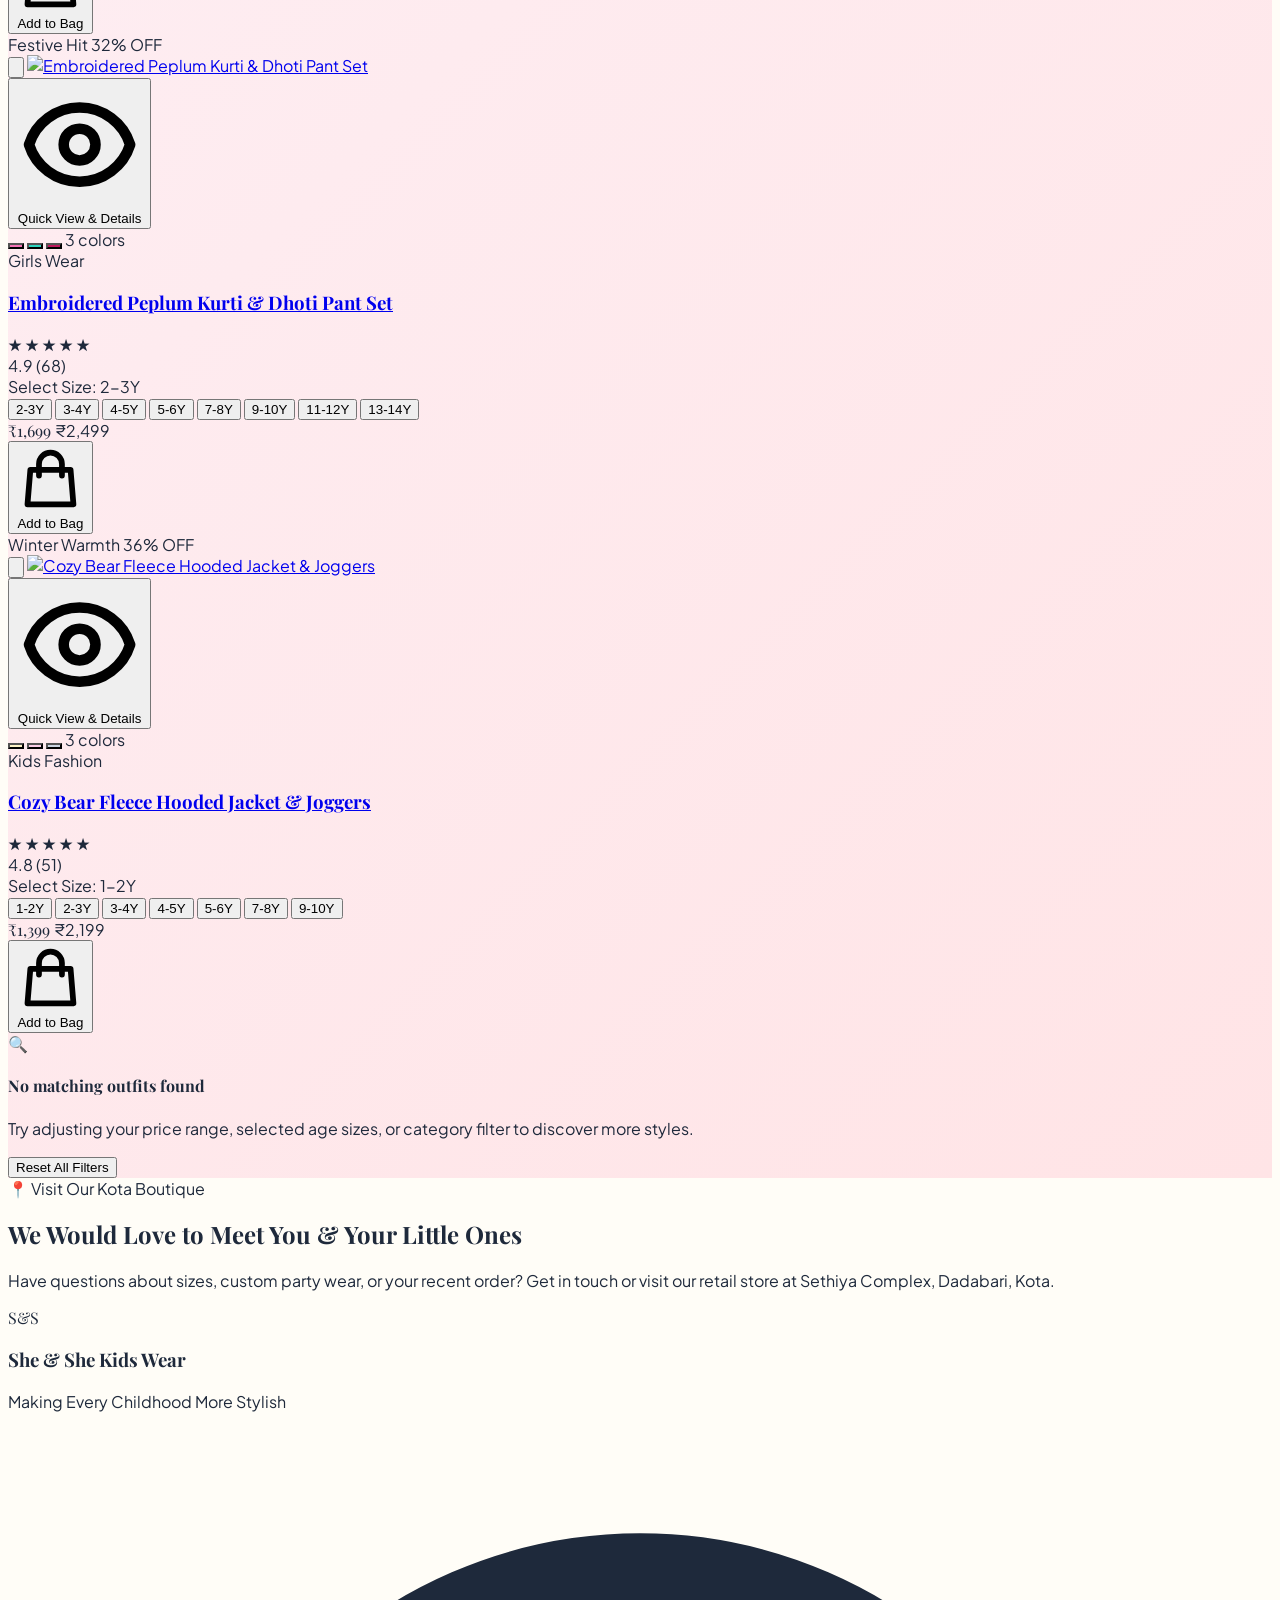
==== commit 2cd23c40: "feat: remove Casual Wear, Best Sellers, and Size Chart from header navigation" ====
--- a/index.html
+++ b/index.html
@@ -100,9 +100,9 @@
   <div id="toast-container" class="fixed bottom-5 right-5 z-[9999] flex flex-col gap-2.5 max-w-sm pointer-events-none"></div>
 
   <!-- Runtime Environment Variables (Optional Backend Configuration) -->
-  <script src="./js/env.js?v=3.0"></script>
+  <script src="./js/env.js?v=3.1"></script>
 
   <!-- Main ES Module Application Script -->
-  <script type="module" src="./js/app.js?v=3.0"></script>
+  <script type="module" src="./js/app.js?v=3.1"></script>
 </body>
 </html>
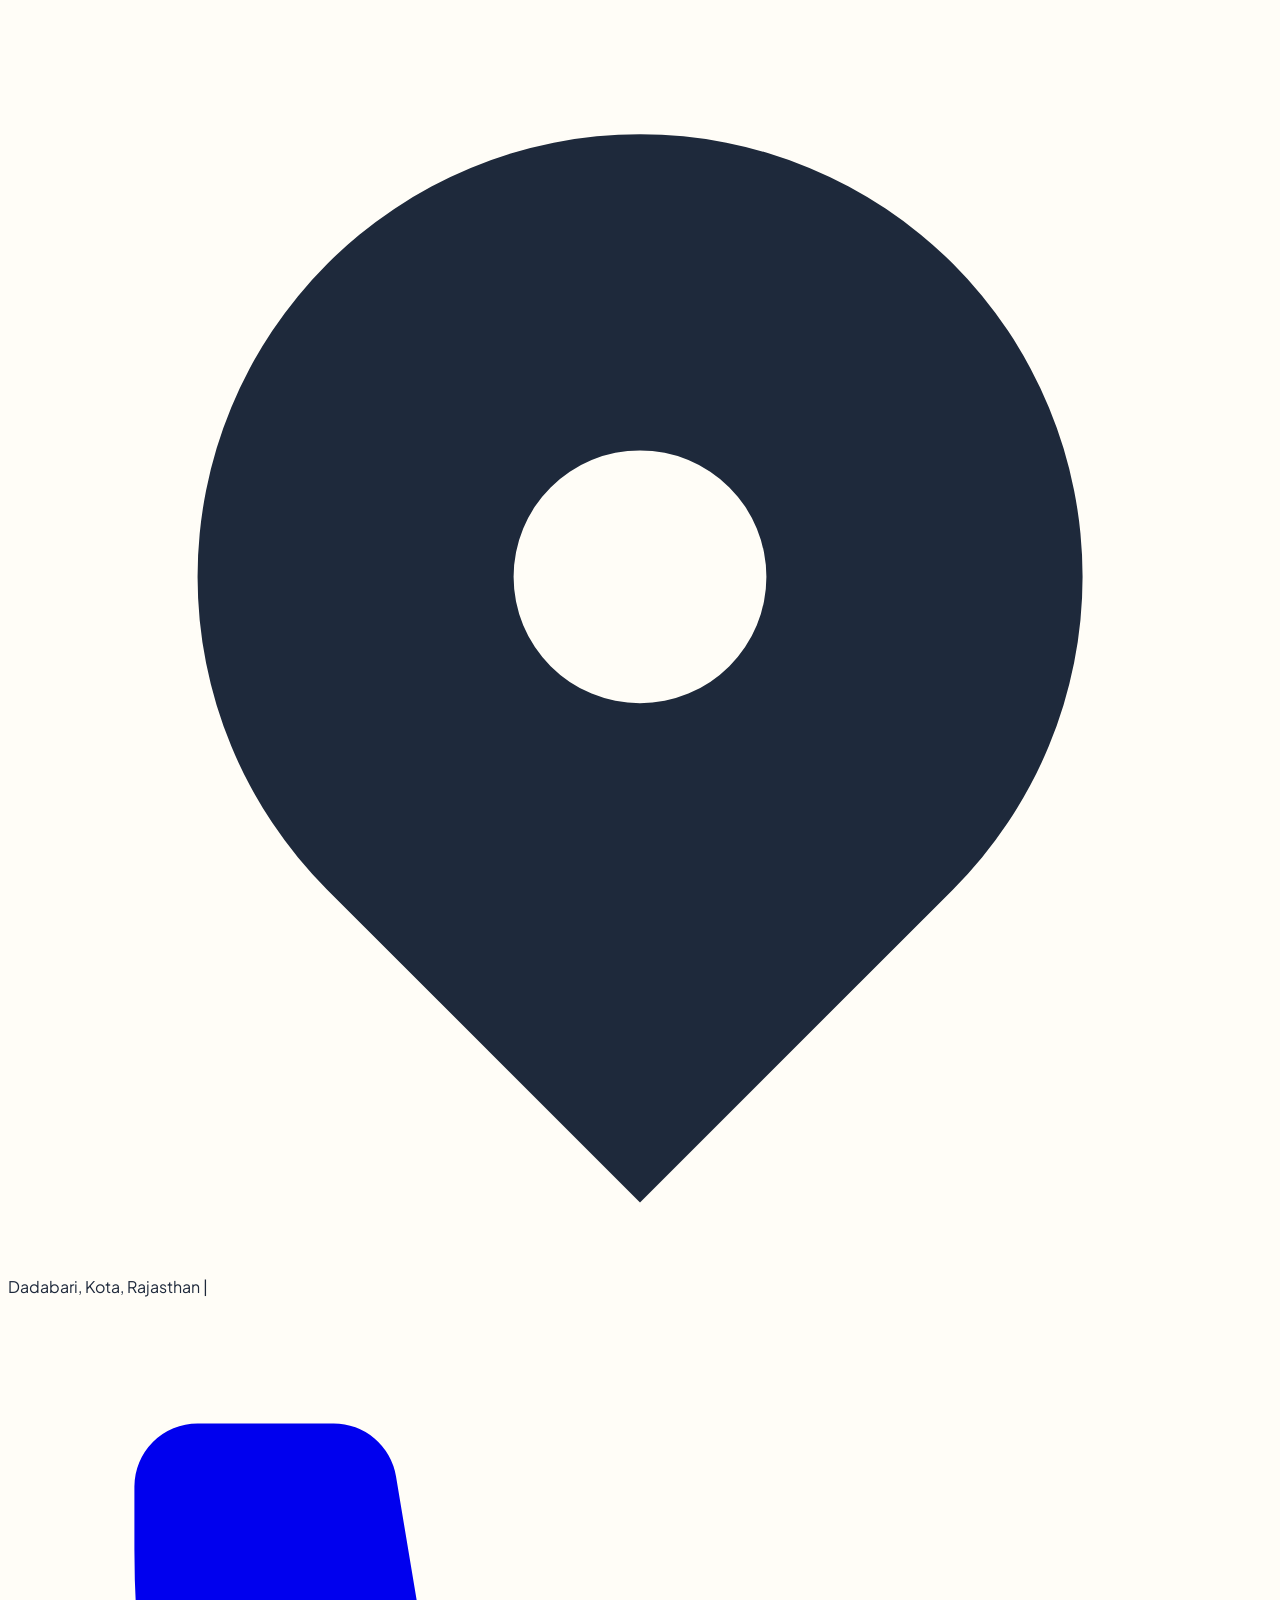
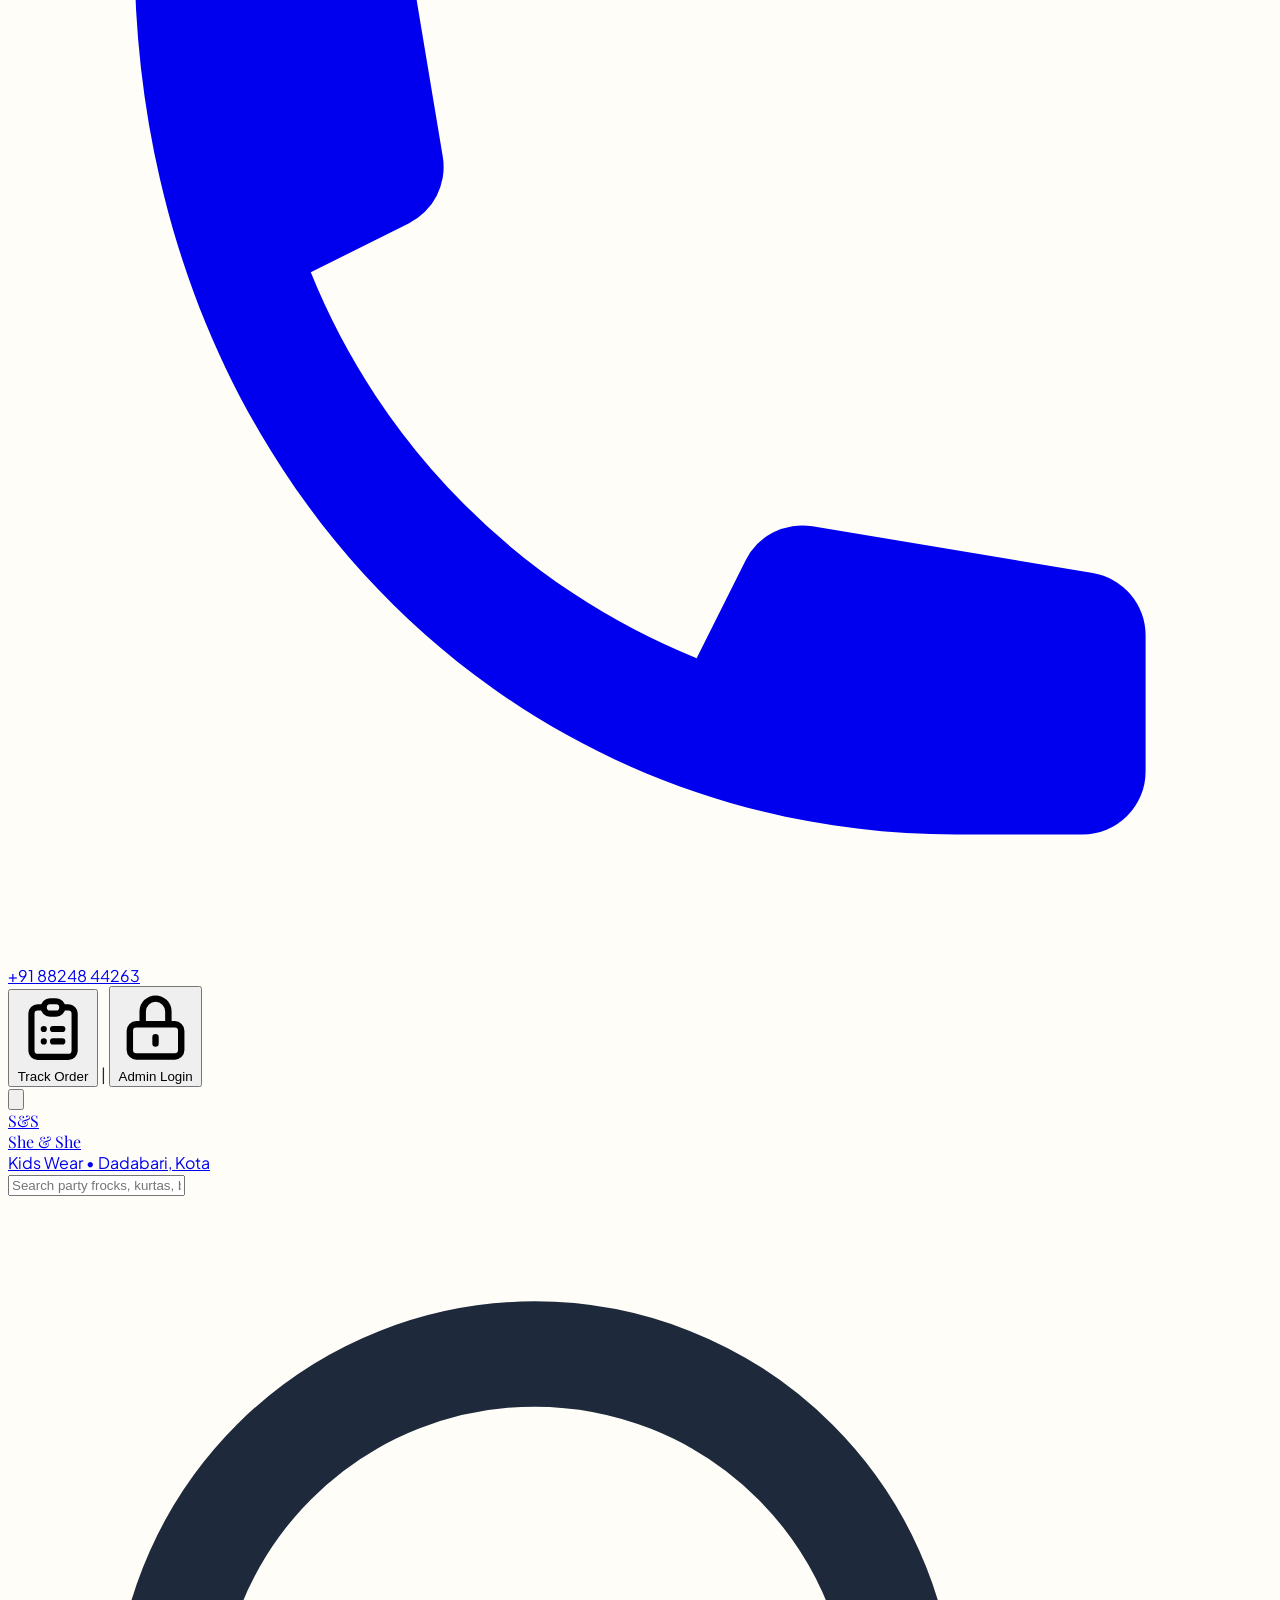
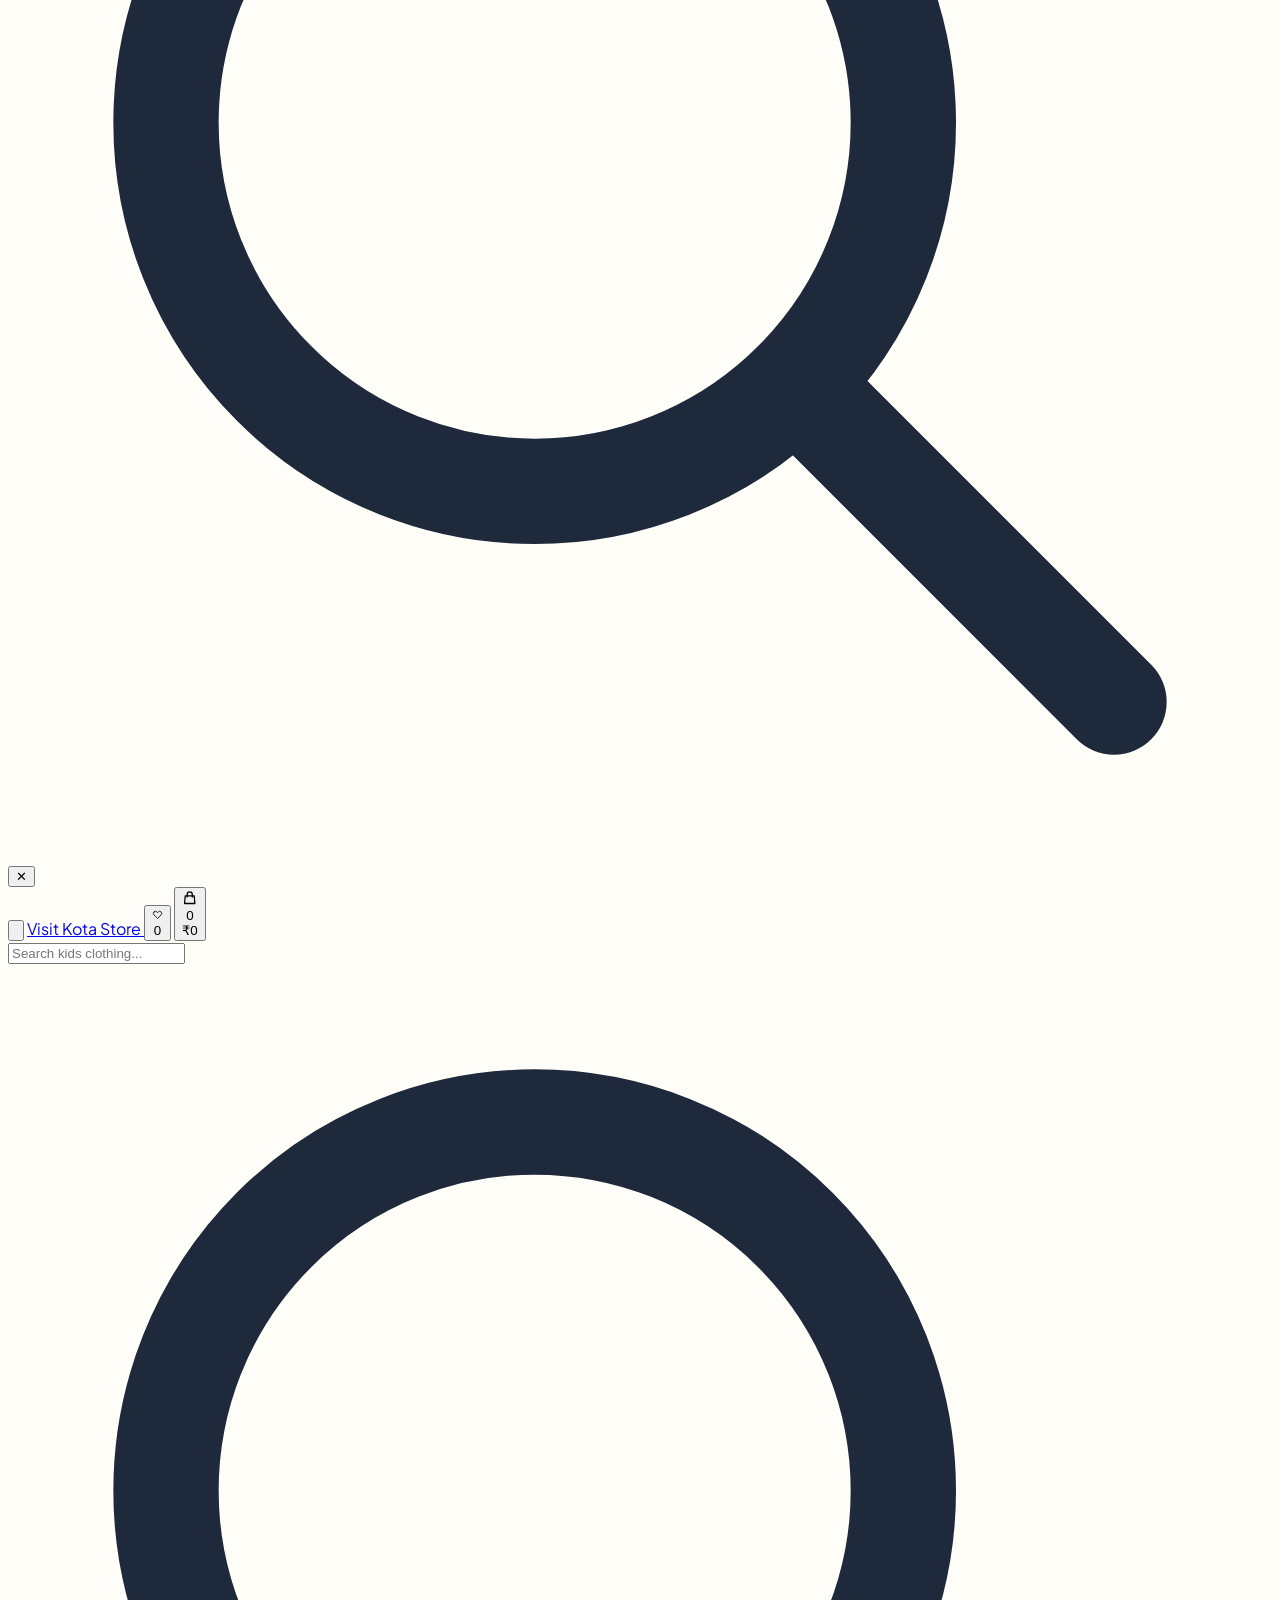
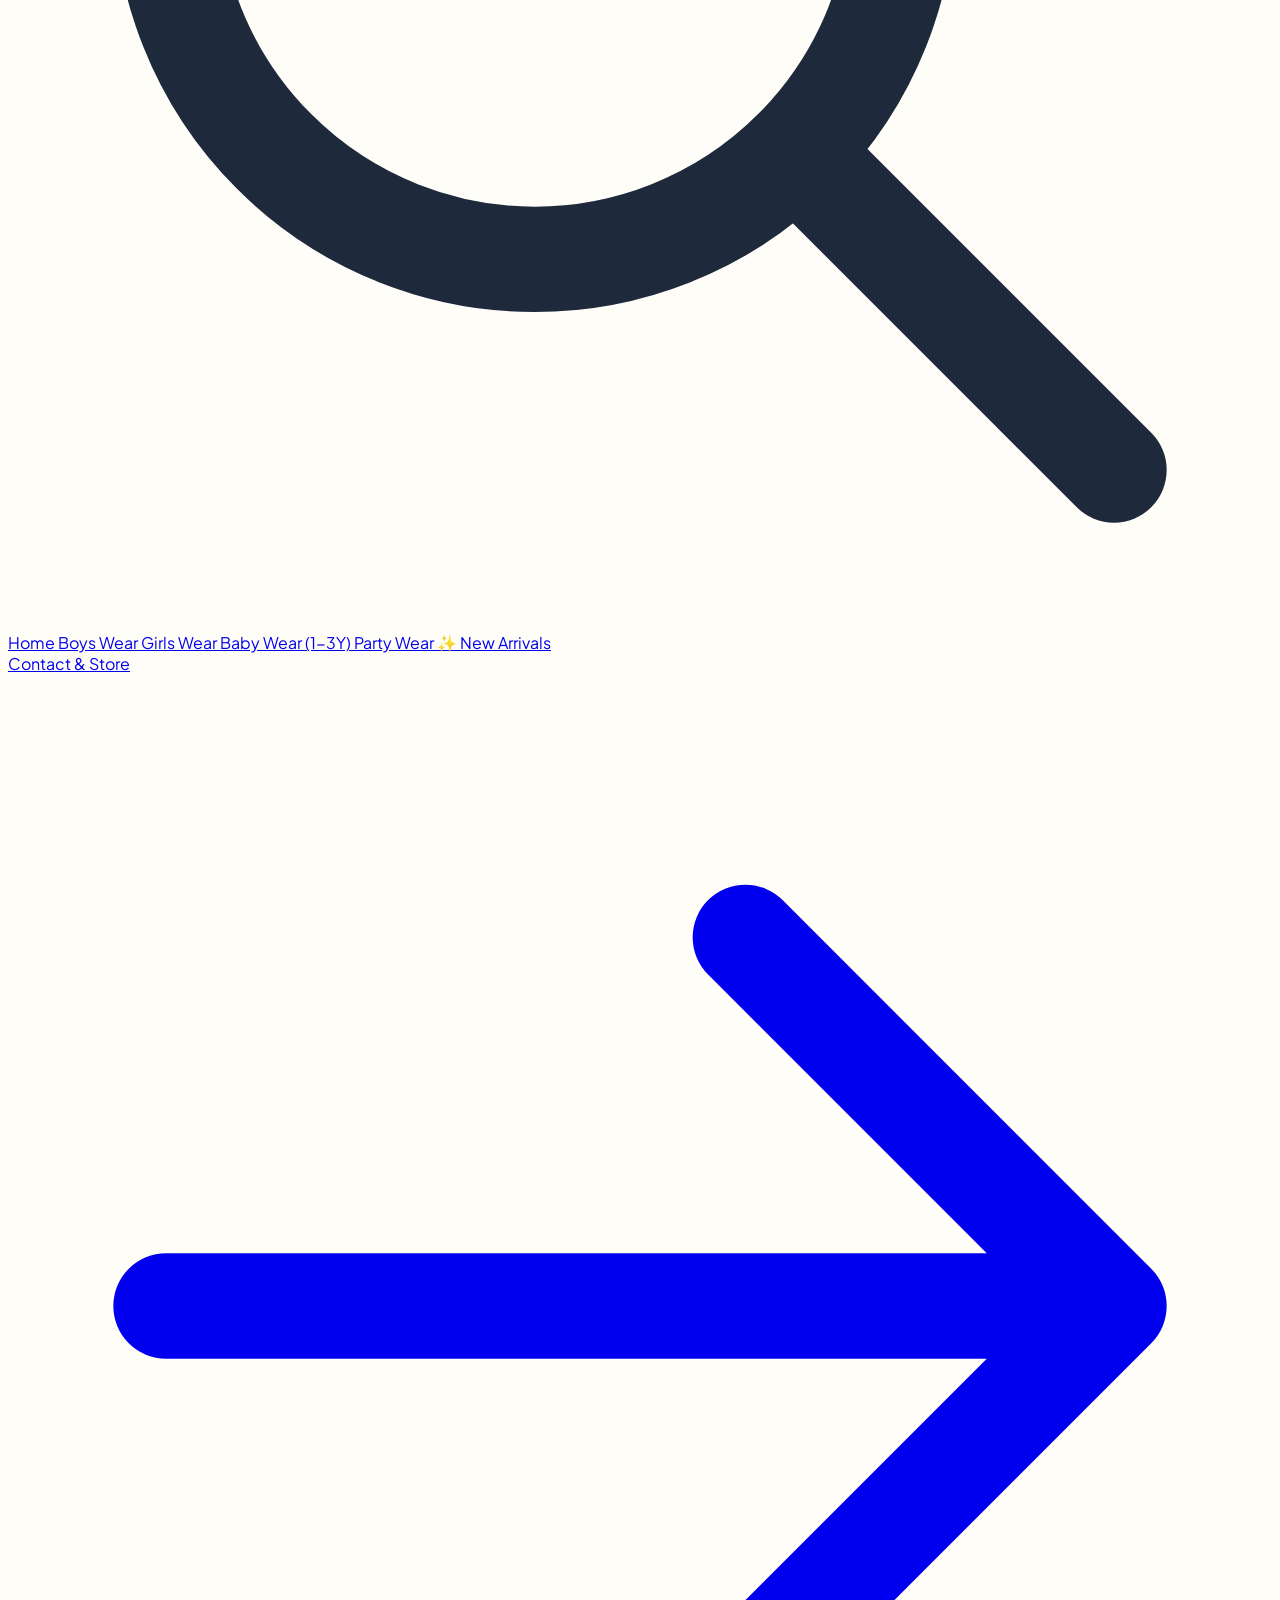
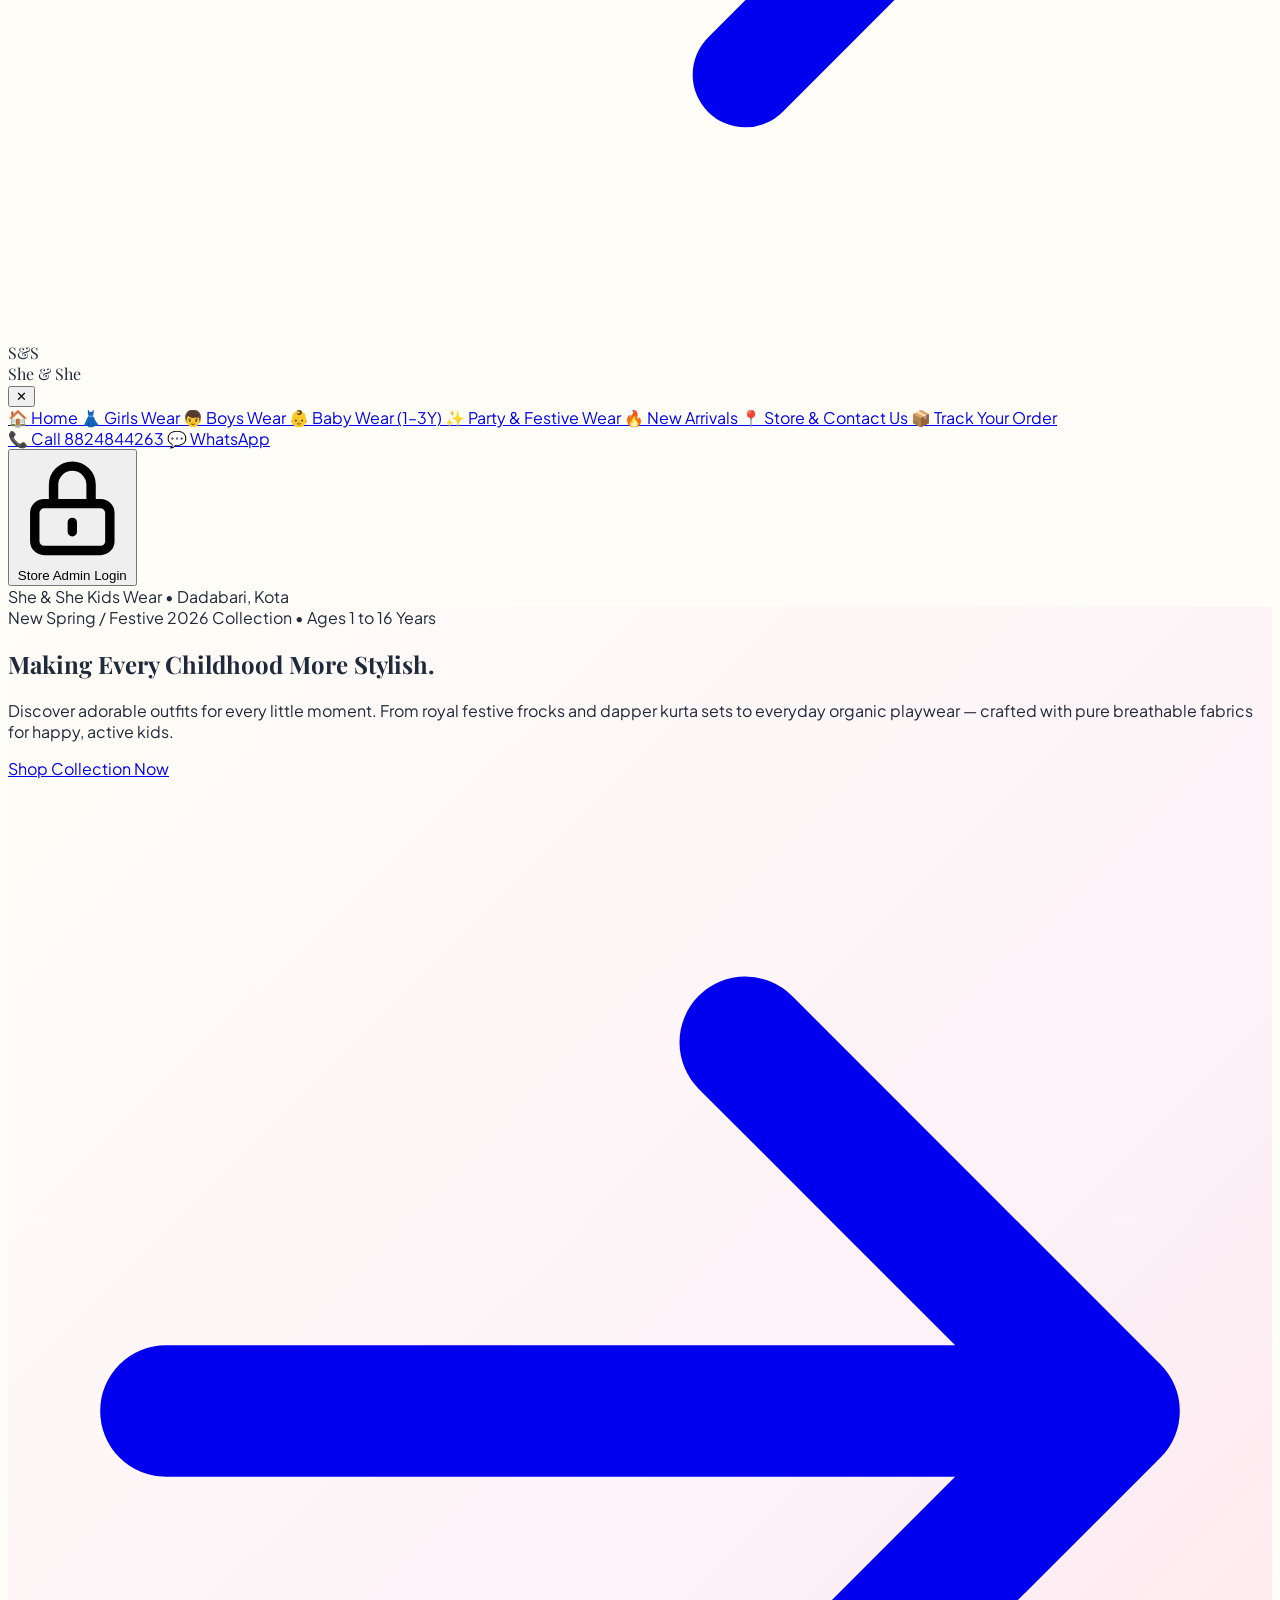
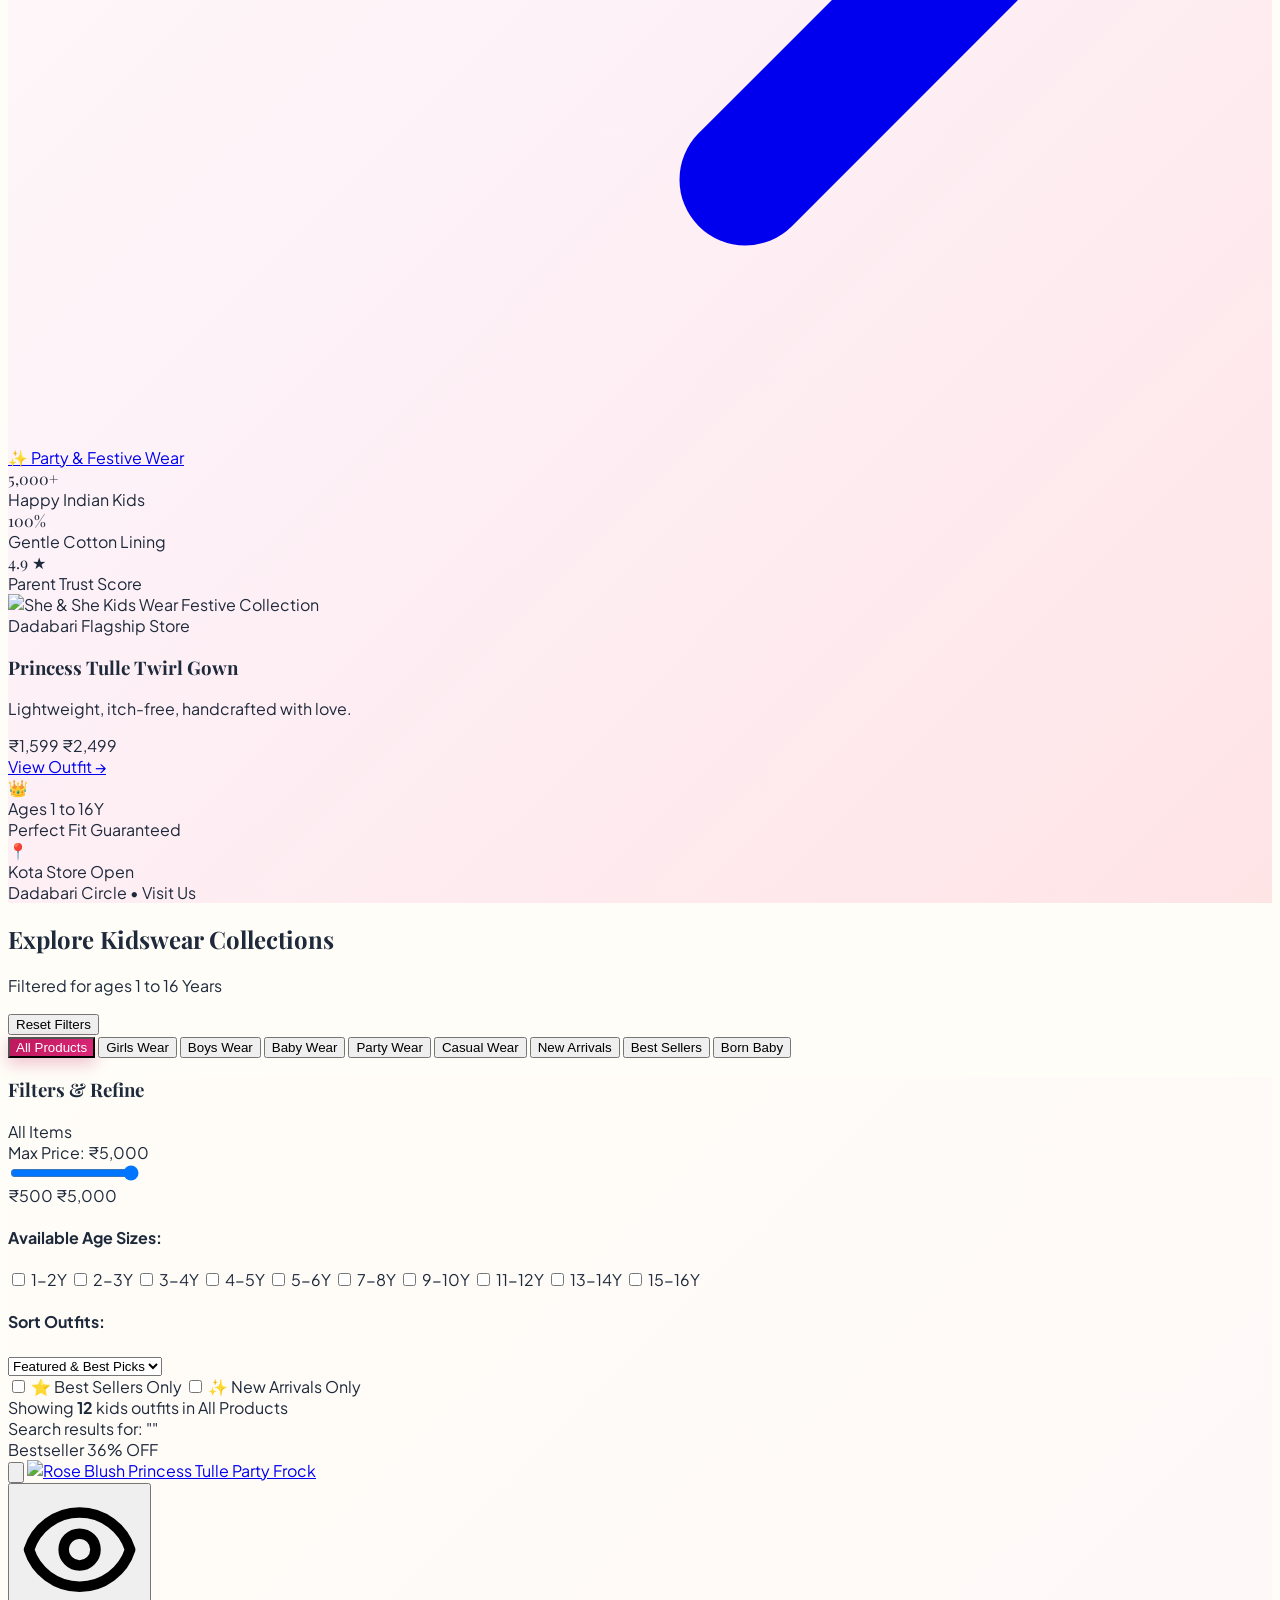
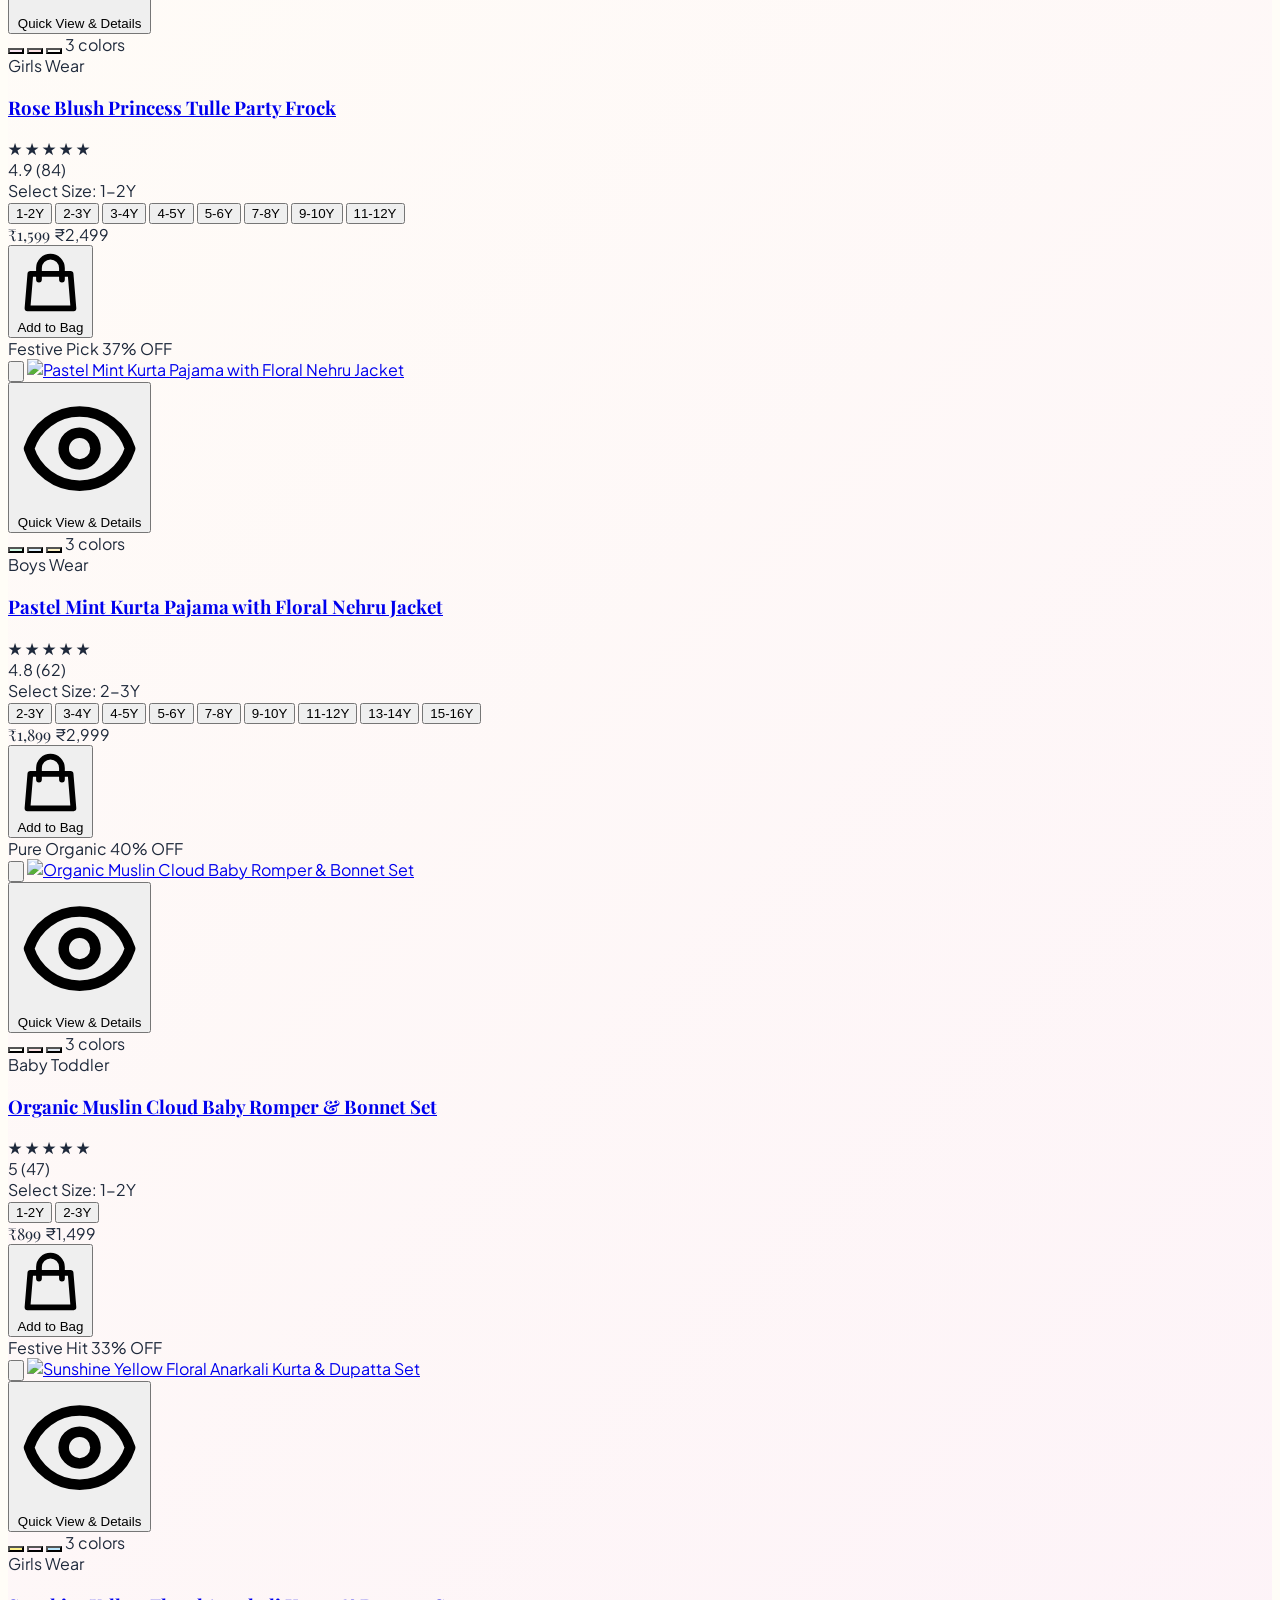
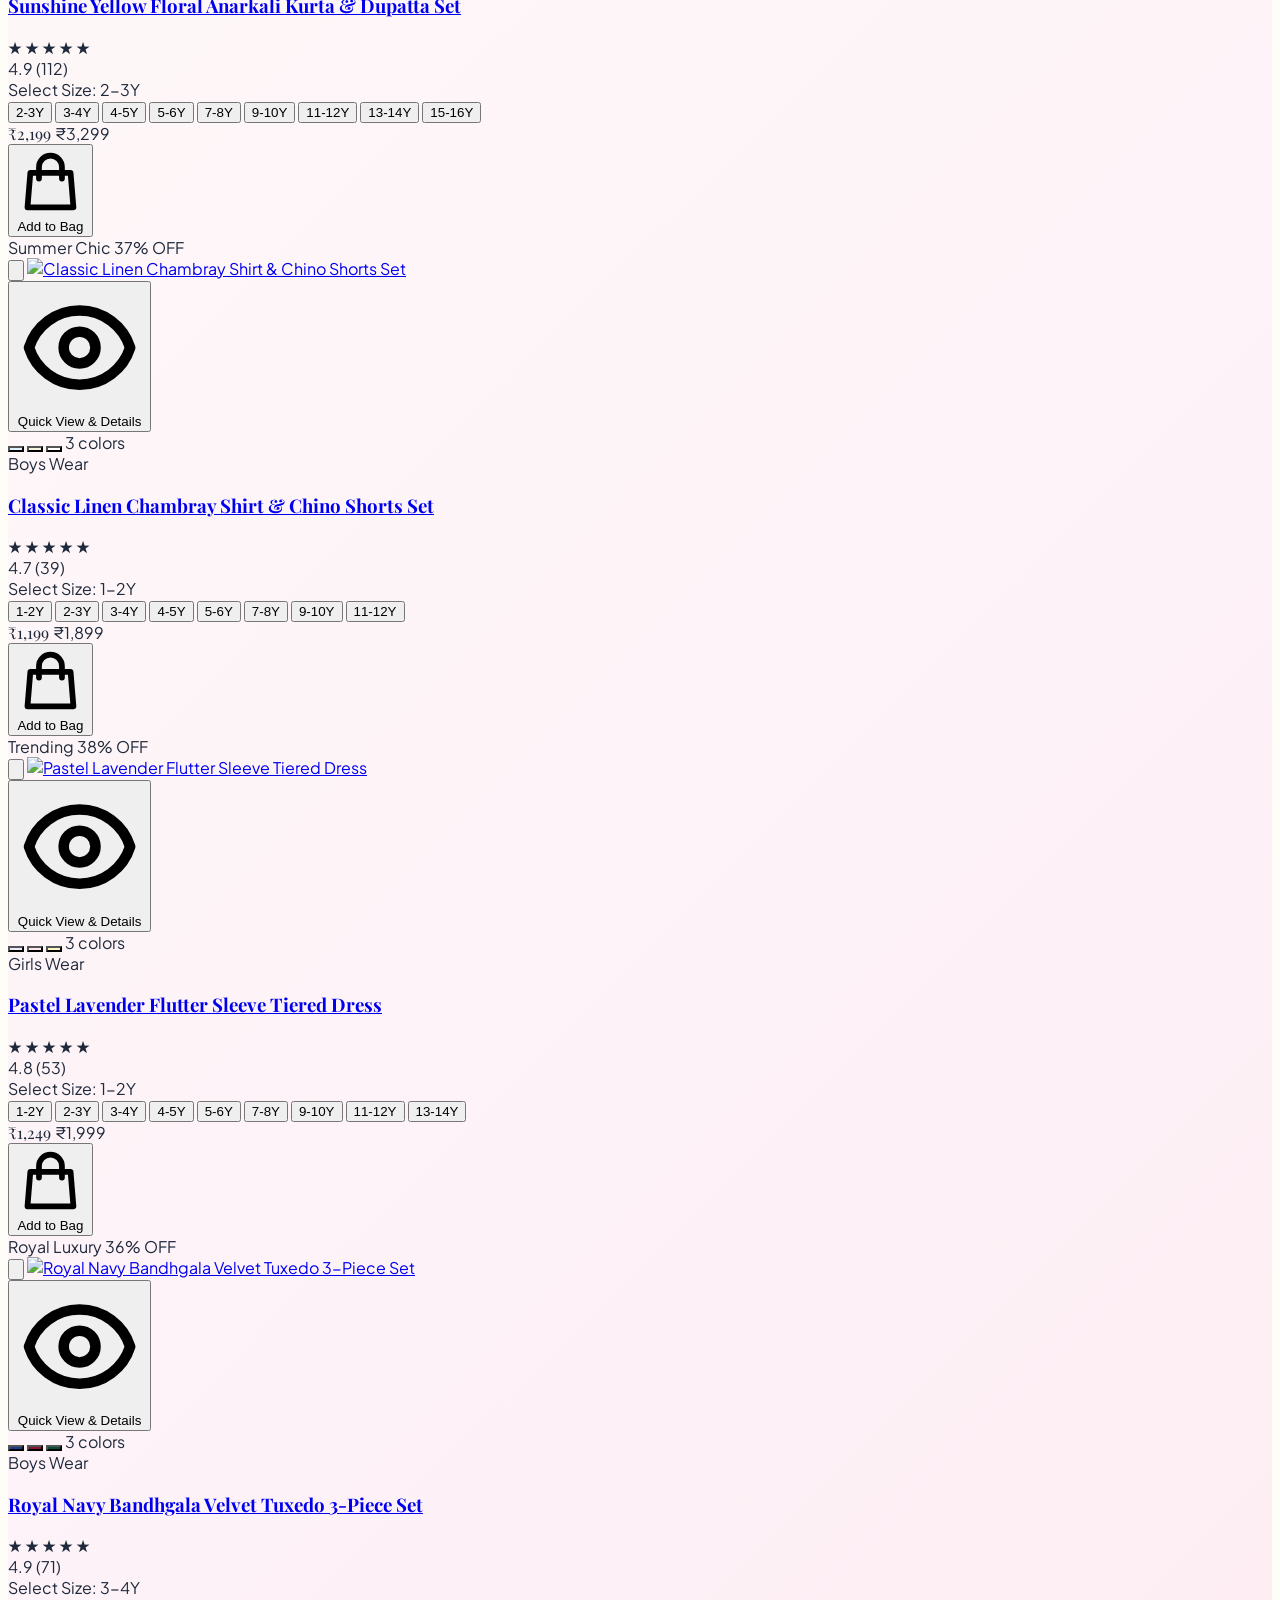
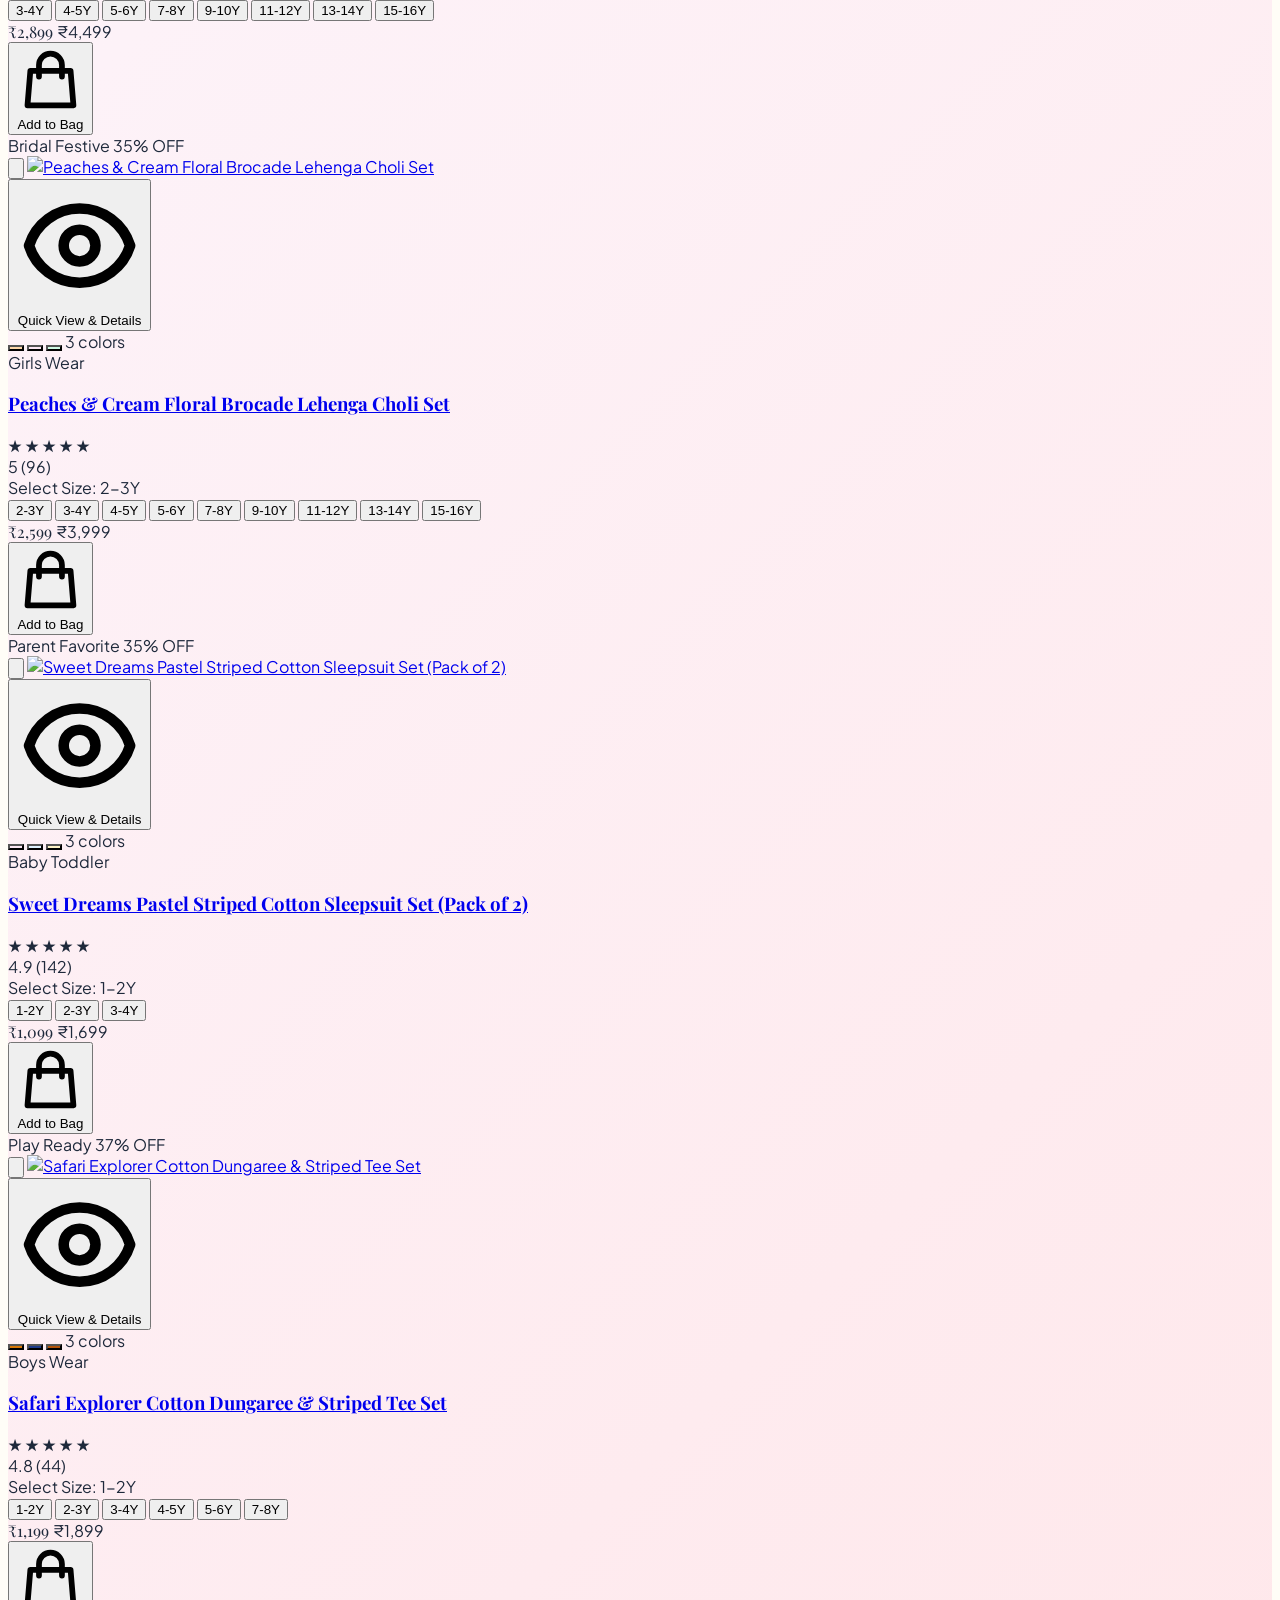
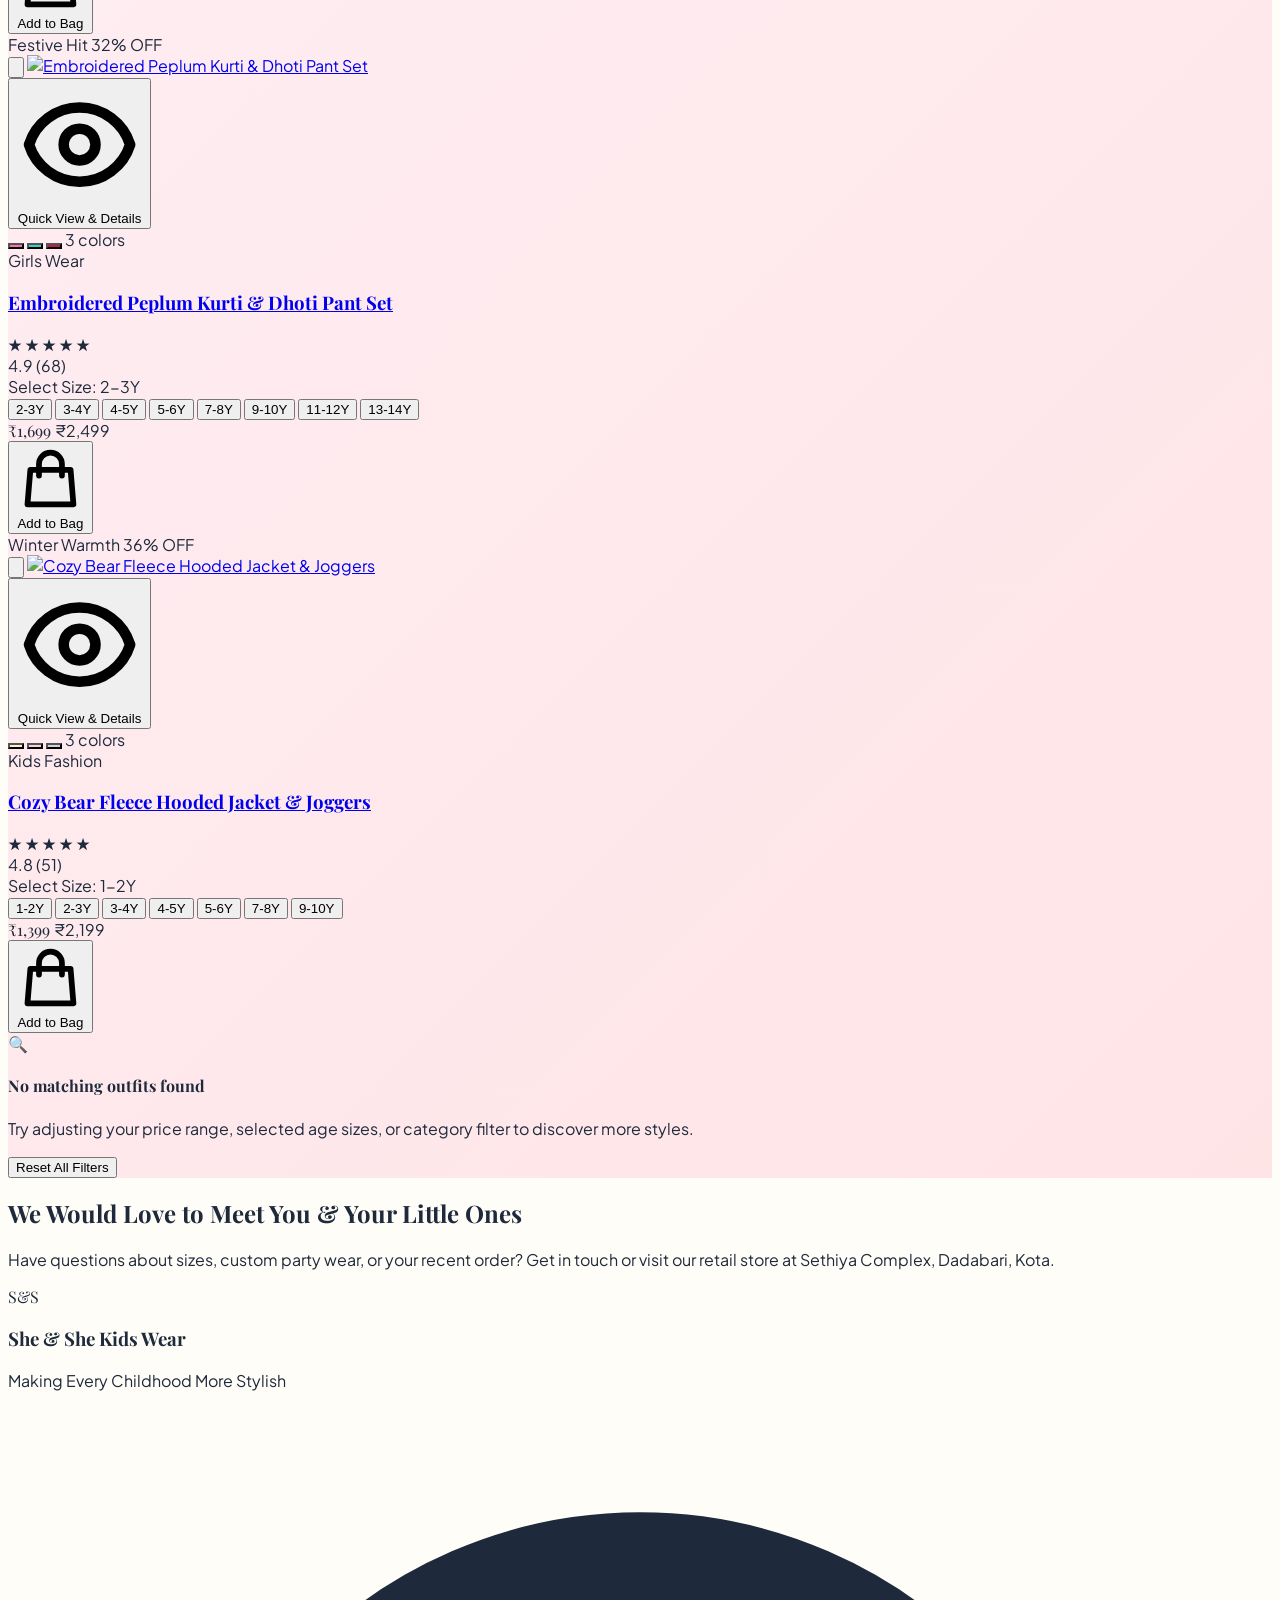
==== commit 144db7e4: "feat: remove 'Visit Our Kota Boutique' badge from contact section" ====
--- a/index.html
+++ b/index.html
@@ -100,9 +100,9 @@
   <div id="toast-container" class="fixed bottom-5 right-5 z-[9999] flex flex-col gap-2.5 max-w-sm pointer-events-none"></div>
 
   <!-- Runtime Environment Variables (Optional Backend Configuration) -->
-  <script src="./js/env.js?v=3.1"></script>
+  <script src="./js/env.js?v=3.2"></script>
 
   <!-- Main ES Module Application Script -->
-  <script type="module" src="./js/app.js?v=3.1"></script>
+  <script type="module" src="./js/app.js?v=3.2"></script>
 </body>
 </html>
